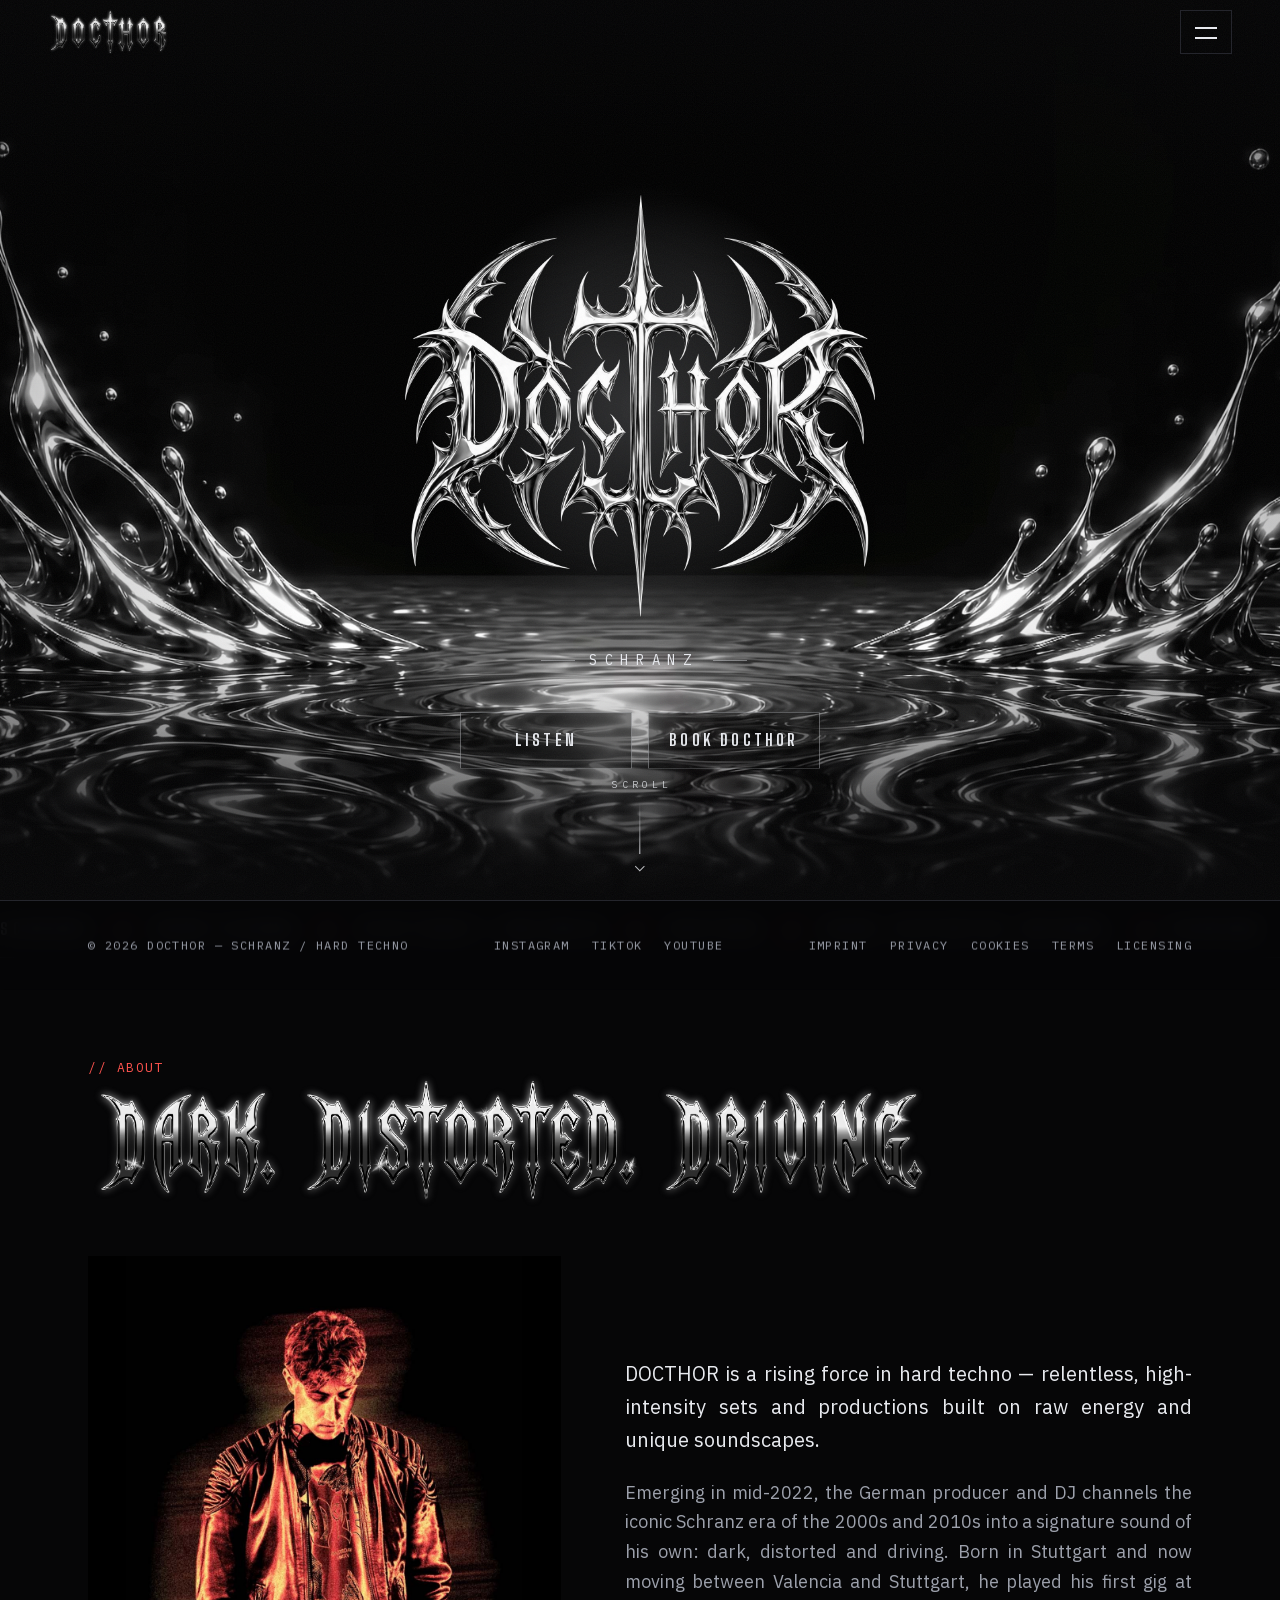
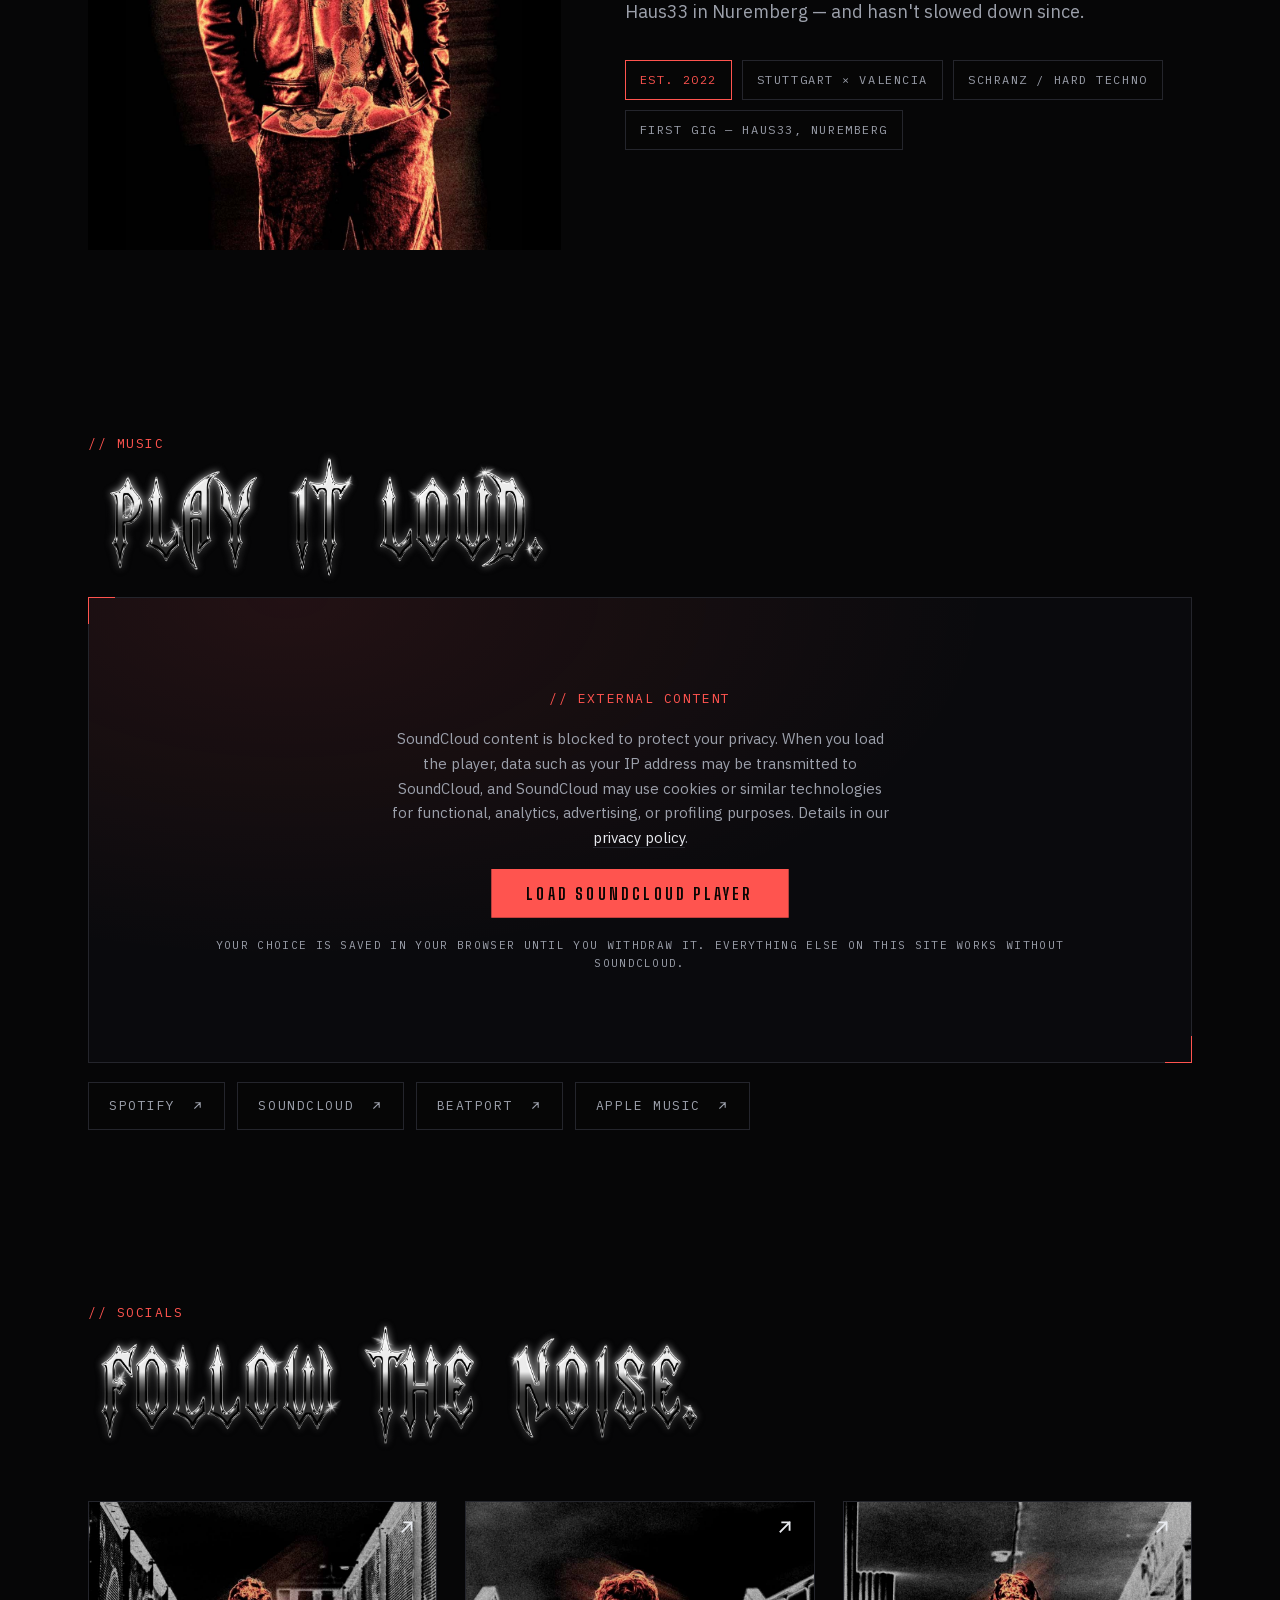
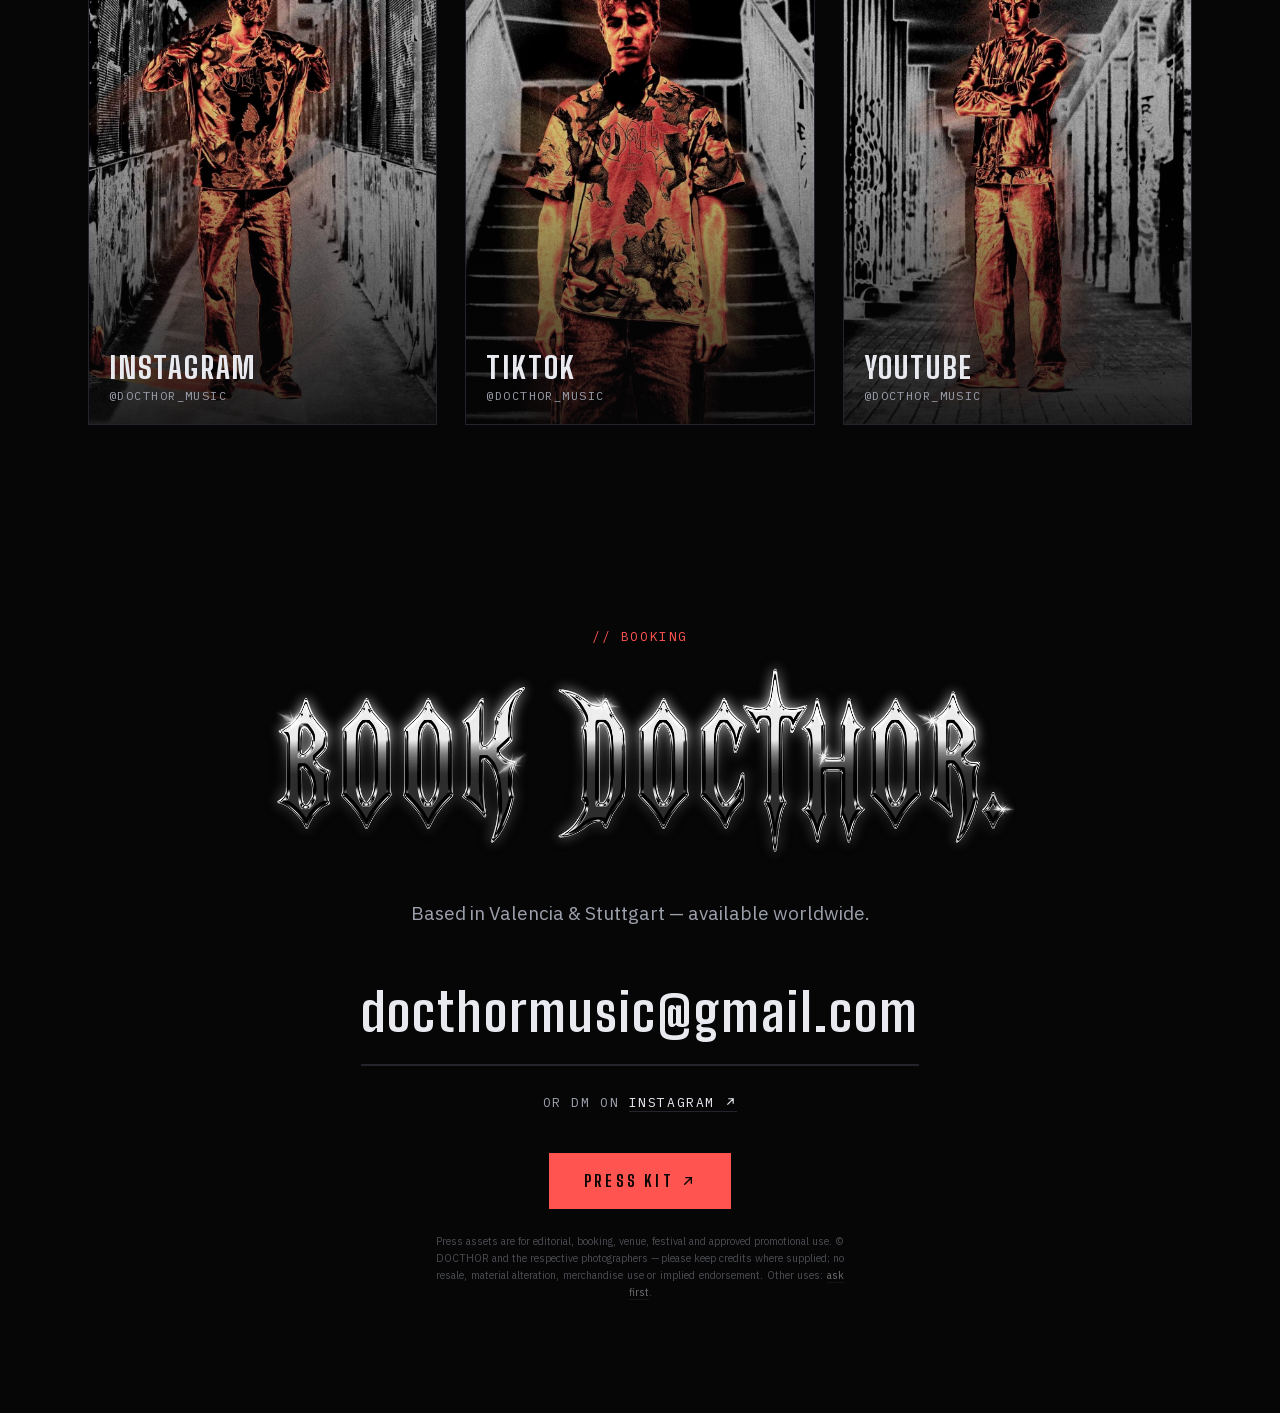
==== index.html @ f783d1ab "Mobile round 8: live eyebrow in the nav bar, desktop-style bar tint, wider section gaps - .nav-eyebr" ====
<!DOCTYPE html>
<html lang="en">
<head>
  <meta charset="UTF-8">
  <meta name="viewport" content="width=device-width, initial-scale=1, viewport-fit=cover">
  <title>DOCTHOR — Schranz DJ / Producer</title>
  <meta name="description" content="DOCTHOR — Schranz &amp; hard techno DJ and producer from Stuttgart, based in Valencia &amp; Stuttgart. Dark, distorted, driving sets. Bookings worldwide — listen and book.">
  <meta name="robots" content="index, follow, max-image-preview:large, max-snippet:-1, max-video-preview:-1">

  <!-- LAUNCH: replace every "docthor.music" with the real domain (see 02_Working/site-seo.md) -->
  <link rel="canonical" href="https://docthor.music/">

  <meta property="og:type" content="website">
  <meta property="og:site_name" content="DOCTHOR">
  <meta property="og:locale" content="en_US">
  <meta property="og:url" content="https://docthor.music/">
  <meta property="og:title" content="DOCTHOR — Schranz DJ / Producer">
  <meta property="og:description" content="Dark. Distorted. Driving. Schranz from Stuttgart × Valencia — listen and book DOCTHOR.">
  <meta property="og:image" content="https://docthor.music/assets/og.jpg">
  <meta property="og:image:width" content="1200">
  <meta property="og:image:height" content="630">
  <meta property="og:image:alt" content="DOCTHOR — chrome winged emblem on black">

  <meta name="twitter:card" content="summary_large_image">
  <meta name="twitter:title" content="DOCTHOR — Schranz DJ / Producer">
  <meta name="twitter:description" content="Dark. Distorted. Driving. Schranz from Stuttgart × Valencia — listen and book DOCTHOR.">
  <meta name="twitter:image" content="https://docthor.music/assets/og.jpg">

  <meta name="theme-color" content="#0e0809">
  <meta name="color-scheme" content="dark">
  <meta name="darkreader-lock">
  <meta name="application-name" content="DOCTHOR">
  <meta name="apple-mobile-web-app-title" content="DOCTHOR">
  <link rel="manifest" href="site.webmanifest">

  <link rel="icon" type="image/png" sizes="32x32" href="assets/favicon-32.png">
  <link rel="icon" type="image/png" sizes="192x192" href="assets/favicon-192.png">
  <link rel="apple-touch-icon" href="assets/apple-touch-icon.png">

  <!-- fonts are self-hosted (GDPR: no visitor data to Google) -->
  <link rel="preload" href="assets/fonts/big-shoulders-700-latin.woff2" as="font" type="font/woff2" crossorigin>
  <link rel="preload" href="assets/fonts/ibm-plex-sans-400-latin.woff2" as="font" type="font/woff2" crossorigin>
  <link rel="stylesheet" href="css/fonts.css?v=1">

  <link rel="stylesheet" href="css/style.css?v=48">

  <script defer src="js/vendor/gsap.min.js"></script>
  <script defer src="js/vendor/ScrollTrigger.min.js"></script>

  <script type="application/ld+json">
  {
    "@context": "https://schema.org",
    "@graph": [
      {
        "@type": "MusicGroup",
        "@id": "https://docthor.music/#artist",
        "name": "DOCTHOR",
        "alternateName": "DocThor",
        "url": "https://docthor.music/",
        "image": "https://docthor.music/assets/og.jpg",
        "logo": "https://docthor.music/assets/logo.png",
        "description": "DOCTHOR is a rising force in hard techno — relentless, high-intensity Schranz sets and productions. Born in Stuttgart, based between Valencia and Stuttgart, available worldwide.",
        "genre": ["Schranz", "Hard Techno"],
        "foundingDate": "2022",
        "foundingLocation": {
          "@type": "City",
          "name": "Stuttgart"
        },
        "location": [
          { "@type": "City", "name": "Valencia" },
          { "@type": "City", "name": "Stuttgart" }
        ],
        "email": "docthormusic@gmail.com",
        "sameAs": [
          "https://open.spotify.com/artist/6lIq4fXOHlJ0uiAZ7lWeXF",
          "https://www.beatport.com/artist/docthor/1145242",
          "https://music.apple.com/de/artist/docthor/1651164426",
          "https://soundcloud.com/docthor_music",
          "https://www.instagram.com/docthor_music/",
          "https://www.tiktok.com/@docthor_music",
          "https://www.youtube.com/@docthor_music"
        ]
      },
      {
        "@type": "WebSite",
        "@id": "https://docthor.music/#website",
        "url": "https://docthor.music/",
        "name": "DOCTHOR",
        "about": { "@id": "https://docthor.music/#artist" },
        "inLanguage": "en"
      }
    ]
  }
  </script>
</head>
<body id="top">
  <a class="skip-link" href="#about">Skip to content</a>

  <header class="nav" data-nav>
    <!-- phones: live section label — the observer that drives the menu
         highlight also feeds this (empty over the hero) -->
    <p class="nav-eyebrow mono" data-nav-eyebrow aria-hidden="true"></p>
    <a class="nav-brand" href="#top"><picture><source media="(max-width: 640px)" srcset="assets/logo-top-left-new.png"><img src="assets/logo-top-left.webp" alt="DOCTHOR" width="378" height="150"></picture></a>
    <button class="burger" type="button" aria-expanded="false" aria-controls="menu" aria-label="Open menu" data-burger>
      <span></span><span></span>
    </button>
  </header>

  <!-- ============ FULL-SCREEN MENU ============ -->
  <nav class="menu" id="menu" aria-label="Main" data-menu>
    <a class="menu-logo-link" href="#top" aria-label="Back to top" data-menu-close>
      <img class="menu-logo" src="assets/logo.png" alt="" width="1400" height="1256" aria-hidden="true">
    </a>
    <div class="menu-links">
      <a href="#about" data-menu-link><span class="menu-num mono">01</span>About</a>
      <a href="#music" data-menu-link><span class="menu-num mono">02</span>Music</a>
      <a href="#socials" data-menu-link><span class="menu-num mono">03</span>Socials</a>
      <a href="#booking" data-menu-link><span class="menu-num mono">04</span>Booking</a>
    </div>
    <div class="menu-meta">
      <div class="menu-socials mono">
        <a href="https://www.instagram.com/docthor_music/" target="_blank" rel="noopener">Instagram</a>
        <a href="https://www.tiktok.com/@docthor_music" target="_blank" rel="noopener">TikTok</a>
        <a href="https://www.youtube.com/@docthor_music" target="_blank" rel="noopener">YouTube</a>
      </div>
      <a class="menu-mail mono" href="mailto:docthormusic@gmail.com?subject=Booking%20request%20%E2%80%94%20DOCTHOR">docthormusic@gmail.com</a>
    </div>
  </nav>

  <!-- fixed flowing background for everything below the hero -->
  <div class="flow-bg" aria-hidden="true" data-flow>
    <video class="flow-video" poster="assets/swirl-static.jpg" muted loop playsinline autoplay preload="none" data-flow-video>
      <source data-src="assets/flow-loop.mp4" data-src-mobile="assets/flow-loop-mobile.mp4" type="video/mp4">
    </video>
    <div class="flow-dim"></div>
  </div>

  <main>
    <!-- ============ HERO ============ -->
    <section class="hero" aria-label="DOCTHOR">
      <video class="hero-video" poster="assets/hero-poster.jpg" muted loop playsinline autoplay preload="none" aria-hidden="true" data-hero-video>
        <!-- seamless loop (first frame == last frame); AV1 for modern browsers, H.264 fallback.
             data-src-mobile = lightweight 720p encodes served below 768px -->
        <source data-src="assets/hero-loop-av1.mp4" data-src-mobile="assets/hero-loop-av1-720.mp4" type='video/mp4; codecs="av01.0.08M.08"'>
        <source data-src="assets/hero-loop.mp4" data-src-mobile="assets/hero-loop-720.mp4" type="video/mp4">
      </video>
      <div class="hero-veil" aria-hidden="true"></div>

      <h1 class="sr-only">DOCTHOR — Schranz &amp; Hard Techno DJ and producer from Stuttgart, based in Valencia &amp; Stuttgart</h1>
      <div class="hero-core" data-hero-core>
        <div class="logo-stage" role="img"
             aria-label="DOCTHOR chrome emblem — move your cursor or finger over it to reveal a portrait of DocThor" data-logo-stage>
          <div class="hero-glow" aria-hidden="true"></div>
          <img class="reveal-portrait" src="assets/photos/reveal-portrait.png" alt="" width="1400" height="1256" loading="eager" aria-hidden="true">
          <img class="hero-logo" src="assets/logo.png" alt="DOCTHOR — chrome winged emblem" width="1400" height="1256" fetchpriority="high" data-hero-logo>
        </div>
        <p class="hero-tag mono" data-hero-tag>SCHRANZ</p>
        <div class="hero-cta" data-hero-cta>
          <a class="btn btn-ghost" href="#music">Listen</a>
          <a class="btn btn-ghost" href="#booking">Book DocThor</a>
        </div>
      </div>

      <a class="scroll-cue" href="#about" aria-label="Scroll to About">
        <span class="cue-text mono" aria-hidden="true">Scroll</span>
        <span class="cue-line" aria-hidden="true"></span>
        <span class="cue-chev" aria-hidden="true"></span>
      </a>
    </section>

    <!-- ============ TICKER ============ -->
    <div class="ticker" aria-hidden="true">
      <div class="ticker-track">
        <span>Schranz <em>//</em> Hard Techno <em>//</em> Stuttgart × Valencia <em>//</em> DocThor <em>//</em> Dark. Distorted. Driving. <em>//</em> </span><span>Schranz <em>//</em> Hard Techno <em>//</em> Stuttgart × Valencia <em>//</em> DocThor <em>//</em> Dark. Distorted. Driving. <em>//</em> </span>
      </div>
    </div>

    <!-- ============ ABOUT ============ -->
    <section class="section" id="about">
      <div class="container">
        <div class="sec-head" data-reveal>
          <p class="eyebrow mono">// About</p>
          <h2 class="heading-img"><img src="assets/headings/dark-distorted-driving.webp" alt="Dark. Distorted. Driving." width="2503" height="400" loading="lazy"></h2>
        </div>

        <div class="about-grid">
          <figure class="about-photo" data-reveal>
            <img src="assets/photos/about.jpg" alt="DOCTHOR in a leather jacket, glowing ember-red portrait on black" width="1000" height="1500" loading="lazy">
          </figure>

          <div class="about-body">
            <p data-reveal>DOCTHOR is a rising force in hard techno — relentless, high-intensity sets and productions built on raw energy and unique soundscapes.</p>
            <p data-reveal>Emerging in mid-2022, the German producer and DJ channels the iconic Schranz era of the 2000s and 2010s into a signature sound of his own: dark, distorted and driving. Born in Stuttgart and now moving between Valencia and Stuttgart, he played his first gig at Haus33 in Nuremberg — and hasn't slowed down since.</p>

            <ul class="facts mono" aria-label="Quick facts">
              <li data-reveal>EST. 2022</li>
              <li data-reveal>STUTTGART × VALENCIA</li>
              <li data-reveal>SCHRANZ / HARD TECHNO</li>
              <li data-reveal>FIRST GIG — HAUS33, NUREMBERG</li>
            </ul>
          </div>
        </div>
      </div>
    </section>

    <!-- ============ MUSIC ============ -->
    <section class="section section-panel" id="music">
      <div class="container">
        <div class="sec-head" data-reveal>
          <p class="eyebrow mono">// Music</p>
          <h2 class="heading-img"><img src="assets/headings/play-it-loud.webp" alt="Play it loud." width="1419" height="400" loading="lazy"></h2>
        </div>

        <!-- custom player — swap the SoundCloud source by editing data-sc-url
             (any track, playlist, or profile URL works) -->
        <div class="player awaiting-consent" data-player data-sc-url="https://soundcloud.com/docthor_music">

          <!-- two-click privacy gate: nothing contacts SoundCloud until the
               button below is pressed (see main.js, consent stored in
               localStorage under "docthor-soundcloud-consent") -->
          <div class="player-consent" data-player-consent role="region" aria-label="SoundCloud consent">
            <p class="player-consent-eyebrow mono">// External content</p>
            <p class="player-consent-text">SoundCloud content is blocked to protect your privacy. When you load the player, data such as your IP address may be transmitted to SoundCloud, and SoundCloud may use cookies or similar technologies for functional, analytics, advertising, or profiling purposes. Details in our <a href="/privacy/privacy-policy/">privacy policy</a>.</p>
            <button class="btn btn-solid" type="button" data-consent-load>Load SoundCloud player</button>
            <p class="player-consent-note mono">Your choice is saved in your browser until you withdraw it. Everything else on this site works without SoundCloud.</p>
          </div>

          <div class="player-stage" data-reveal>
            <figure class="player-cover">
              <img src="assets/og.jpg" alt="" width="500" height="500" loading="lazy" data-player-art>
            </figure>
            <p class="player-track" data-player-title>Loading tracks…</p>
            <div class="player-progress" data-player-progress role="slider" tabindex="0"
                 aria-label="Seek" aria-valuemin="0" aria-valuemax="100" aria-valuenow="0">
              <div class="player-progress-fill" data-player-fill></div>
            </div>
            <div class="player-times mono">
              <span data-player-time>0:00</span>
              <span data-player-dur>–:––</span>
            </div>
            <div class="player-controls">
              <button class="pbtn" type="button" aria-label="Previous track" data-player-prev>
                <svg viewBox="0 0 24 24" width="18" height="18" aria-hidden="true"><path fill="currentColor" d="M5 5h2v14H5zM19 5v14L8 12z"/></svg>
              </button>
              <button class="pbtn pbtn-play" type="button" aria-label="Play" data-player-play>
                <svg class="ic-play" viewBox="0 0 24 24" width="22" height="22" aria-hidden="true"><path fill="currentColor" d="M8 5v14l11-7z"/></svg>
                <svg class="ic-pause" viewBox="0 0 24 24" width="22" height="22" aria-hidden="true" hidden><path fill="currentColor" d="M7 5h4v14H7zm6 0h4v14h-4z"/></svg>
              </button>
              <button class="pbtn" type="button" aria-label="Next track" data-player-next>
                <svg viewBox="0 0 24 24" width="18" height="18" aria-hidden="true"><path fill="currentColor" d="M17 5h2v14h-2zM5 5v14l11-7z"/></svg>
              </button>
            </div>
          </div>

          <div class="player-listwrap" data-reveal>
            <p class="player-list-label mono">Tracks <span data-player-count></span></p>
            <ol class="player-list" data-player-list>
              <li class="player-list-note mono">LOADING SOUNDCLOUD…</li>
            </ol>
            <p class="player-attrib mono">
              <a href="https://soundcloud.com/docthor_music" target="_blank" rel="noopener">Powered by SoundCloud <span class="ic-arrow" aria-hidden="true"><svg viewBox="0 0 24 24" width="1em" height="1em" fill="none" stroke="currentColor" stroke-width="2" stroke-linecap="square" aria-hidden="true" focusable="false"><path d="M7 17 17 7M9 7h8v8"/></svg></span></a>
              <button class="player-withdraw mono" type="button" data-consent-withdraw hidden>Withdraw SoundCloud consent</button>
            </p>
          </div>

          <!-- official SoundCloud widget lives here; visually hidden, still active.
               In fallback mode (widget API unavailable) it becomes the visible player. -->
          <div class="player-widget" data-player-widget></div>
        </div>

        <!-- no data-reveal here: these reveal together with the player card (see main.js) -->
        <div class="platforms" aria-label="Music platforms">
          <a class="platform mono" href="https://open.spotify.com/artist/6lIq4fXOHlJ0uiAZ7lWeXF" target="_blank" rel="noopener">Spotify <span class="ic-arrow" aria-hidden="true"><svg viewBox="0 0 24 24" width="1em" height="1em" fill="none" stroke="currentColor" stroke-width="2" stroke-linecap="square" aria-hidden="true" focusable="false"><path d="M7 17 17 7M9 7h8v8"/></svg></span></a>
          <a class="platform mono" href="https://soundcloud.com/docthor_music" target="_blank" rel="noopener">SoundCloud <span class="ic-arrow" aria-hidden="true"><svg viewBox="0 0 24 24" width="1em" height="1em" fill="none" stroke="currentColor" stroke-width="2" stroke-linecap="square" aria-hidden="true" focusable="false"><path d="M7 17 17 7M9 7h8v8"/></svg></span></a>
          <a class="platform mono" href="https://www.beatport.com/artist/docthor/1145242" target="_blank" rel="noopener">Beatport <span class="ic-arrow" aria-hidden="true"><svg viewBox="0 0 24 24" width="1em" height="1em" fill="none" stroke="currentColor" stroke-width="2" stroke-linecap="square" aria-hidden="true" focusable="false"><path d="M7 17 17 7M9 7h8v8"/></svg></span></a>
          <a class="platform mono" href="https://music.apple.com/de/artist/docthor/1651164426" target="_blank" rel="noopener">Apple Music <span class="ic-arrow" aria-hidden="true"><svg viewBox="0 0 24 24" width="1em" height="1em" fill="none" stroke="currentColor" stroke-width="2" stroke-linecap="square" aria-hidden="true" focusable="false"><path d="M7 17 17 7M9 7h8v8"/></svg></span></a>
        </div>
      </div>
    </section>

    <!-- ============ SOCIALS ============ -->
    <section class="section" id="socials">
      <div class="container">
        <div class="sec-head" data-reveal>
          <p class="eyebrow mono">// Socials</p>
          <h2 class="heading-img"><img src="assets/headings/follow-the-noise.webp" alt="Follow the noise." width="1848" height="400" loading="lazy"></h2>
        </div>

        <div class="social-grid">
          <a class="social-tile" data-reveal href="https://www.instagram.com/docthor_music/" target="_blank" rel="noopener">
            <img src="assets/photos/social-instagram.jpg" alt="" width="800" height="1200" loading="lazy">
            <span class="tile-arrow" aria-hidden="true"><svg viewBox="0 0 24 24" width="1em" height="1em" fill="none" stroke="currentColor" stroke-width="2" stroke-linecap="square" aria-hidden="true" focusable="false"><path d="M7 17 17 7M9 7h8v8"/></svg></span>
            <span class="tile-label">
              <span class="tile-name">Instagram</span>
              <span class="tile-handle mono">@docthor_music</span>
            </span>
          </a>
          <a class="social-tile" data-reveal href="https://www.tiktok.com/@docthor_music" target="_blank" rel="noopener">
            <img src="assets/photos/social-tiktok.jpg" alt="" width="800" height="1200" loading="lazy">
            <span class="tile-arrow" aria-hidden="true"><svg viewBox="0 0 24 24" width="1em" height="1em" fill="none" stroke="currentColor" stroke-width="2" stroke-linecap="square" aria-hidden="true" focusable="false"><path d="M7 17 17 7M9 7h8v8"/></svg></span>
            <span class="tile-label">
              <span class="tile-name">TikTok</span>
              <span class="tile-handle mono">@docthor_music</span>
            </span>
          </a>
          <a class="social-tile" data-reveal href="https://www.youtube.com/@docthor_music" target="_blank" rel="noopener">
            <img src="assets/photos/social-youtube.jpg" alt="" width="800" height="1200" loading="lazy">
            <span class="tile-arrow" aria-hidden="true"><svg viewBox="0 0 24 24" width="1em" height="1em" fill="none" stroke="currentColor" stroke-width="2" stroke-linecap="square" aria-hidden="true" focusable="false"><path d="M7 17 17 7M9 7h8v8"/></svg></span>
            <span class="tile-label">
              <span class="tile-name">YouTube</span>
              <span class="tile-handle mono">@docthor_music</span>
            </span>
          </a>
        </div>
      </div>
    </section>

    <!-- ============ BOOKING ============ -->
    <section class="section section-panel booking" id="booking">
      <div class="container booking-inner">
        <div class="sec-head sec-head-center" data-reveal>
          <p class="eyebrow mono">// Booking</p>
          <h2 class="heading-img"><img src="assets/headings/book-docthor.webp" alt="Book DocThor." width="1493" height="400" loading="lazy"></h2>
        </div>

        <p class="booking-line" data-reveal>Based in Valencia &amp; Stuttgart — available worldwide.</p>

        <a class="booking-mail" data-reveal href="mailto:docthormusic@gmail.com?subject=Booking%20request%20%E2%80%94%20DOCTHOR">docthormusic@gmail.com</a>

        <p class="booking-alt mono" data-reveal>or DM on <a href="https://www.instagram.com/docthor_music/" target="_blank" rel="noopener">Instagram <span class="ic-arrow" aria-hidden="true"><svg viewBox="0 0 24 24" width="1em" height="1em" fill="none" stroke="currentColor" stroke-width="2" stroke-linecap="square" aria-hidden="true" focusable="false"><path d="M7 17 17 7M9 7h8v8"/></svg></span></a></p>

        <div class="booking-actions" data-reveal>
          <a class="btn btn-solid" href="https://www.dropbox.com/scl/fo/qh7ij615wg2wcvoagdcyj/APp4K4UT-BctVEbFCAzNirA?rlkey=jkjapndp9phdptrgoepv6czzy&amp;st=axvg5w2c&amp;dl=0" target="_blank" rel="noopener">Press Kit <span class="ic-arrow" aria-hidden="true"><svg viewBox="0 0 24 24" width="1em" height="1em" fill="none" stroke="currentColor" stroke-width="2" stroke-linecap="square" aria-hidden="true" focusable="false"><path d="M7 17 17 7M9 7h8v8"/></svg></span></a>
        </div>

        <p class="press-note">Press assets are for editorial, booking, venue, festival and approved promotional use. © DOCTHOR and the respective photographers — please keep credits where supplied; no resale, material alteration, merchandise use or implied endorsement. Other uses: <a href="mailto:docthormusic@gmail.com?subject=Licensing%20request%20%E2%80%94%20DOCTHOR">ask first</a>.</p>
      </div>
    </section>
  </main>

  <footer class="footer">
    <div class="container footer-inner">
      <!-- phones only (CSS): the footer is a full end screen there — the
           chrome emblem keeps it from feeling empty -->
      <img class="footer-logo" src="assets/logo.png" alt="" width="1400" height="1256" loading="lazy" aria-hidden="true">
      <p class="mono">© <span data-year>2026</span> DOCTHOR — Schranz / Hard Techno</p>
      <nav class="footer-links mono" aria-label="Footer">
        <a href="https://www.instagram.com/docthor_music/" target="_blank" rel="noopener">Instagram</a>
        <a href="https://www.tiktok.com/@docthor_music" target="_blank" rel="noopener">TikTok</a>
        <a href="https://www.youtube.com/@docthor_music" target="_blank" rel="noopener">YouTube</a>
      </nav>
      <nav class="footer-links footer-legal mono" aria-label="Legal">
        <a href="/legal/">Imprint</a>
        <a href="/privacy/privacy-policy/">Privacy</a>
        <a href="/privacy/use-of-cookies/">Cookies</a>
        <a href="/legal/terms/">Terms</a>
        <a href="mailto:docthormusic@gmail.com?subject=Licensing%20request%20%E2%80%94%20DOCTHOR">Licensing</a>
      </nav>
    </div>
  </footer>

  <button class="to-top mono" type="button" aria-label="Back to top" data-to-top hidden><svg viewBox="0 0 24 24" width="18" height="18" fill="none" stroke="currentColor" stroke-width="2" stroke-linecap="square" aria-hidden="true" focusable="false"><path d="M12 19V5M6 11l6-6 6 6"/></svg></button>

  <nav class="dots" aria-label="Section navigation" data-dots hidden>
    <a href="#about" aria-label="About" data-dot></a>
    <a href="#music" aria-label="Music" data-dot></a>
    <a href="#socials" aria-label="Socials" data-dot></a>
    <a href="#booking" aria-label="Booking" data-dot></a>
  </nav>

  <script src="js/main.js?v=24" defer></script>
</body>
</html>
---- css/fonts.css ----
/* self-hosted fonts (formerly Google Fonts CDN) — latin subset */
@font-face {
  font-family: 'Big Shoulders';
  font-style: normal;
  font-weight: 600;
  font-display: swap;
  src: url(../assets/fonts/big-shoulders-600-latin.woff2) format('woff2');
  unicode-range: U+0000-00FF, U+0131, U+0152-0153, U+02BB-02BC, U+02C6, U+02DA, U+02DC, U+0304, U+0308, U+0329, U+2000-206F, U+20AC, U+2122, U+2191, U+2193, U+2212, U+2215, U+FEFF, U+FFFD;
}
@font-face {
  font-family: 'Big Shoulders';
  font-style: normal;
  font-weight: 700;
  font-display: swap;
  src: url(../assets/fonts/big-shoulders-700-latin.woff2) format('woff2');
  unicode-range: U+0000-00FF, U+0131, U+0152-0153, U+02BB-02BC, U+02C6, U+02DA, U+02DC, U+0304, U+0308, U+0329, U+2000-206F, U+20AC, U+2122, U+2191, U+2193, U+2212, U+2215, U+FEFF, U+FFFD;
}
@font-face {
  font-family: 'IBM Plex Mono';
  font-style: normal;
  font-weight: 400;
  font-display: swap;
  src: url(../assets/fonts/ibm-plex-mono-400-latin.woff2) format('woff2');
  unicode-range: U+0000-00FF, U+0131, U+0152-0153, U+02BB-02BC, U+02C6, U+02DA, U+02DC, U+0304, U+0308, U+0329, U+2000-206F, U+20AC, U+2122, U+2191, U+2193, U+2212, U+2215, U+FEFF, U+FFFD;
}
@font-face {
  font-family: 'IBM Plex Mono';
  font-style: normal;
  font-weight: 500;
  font-display: swap;
  src: url(../assets/fonts/ibm-plex-mono-500-latin.woff2) format('woff2');
  unicode-range: U+0000-00FF, U+0131, U+0152-0153, U+02BB-02BC, U+02C6, U+02DA, U+02DC, U+0304, U+0308, U+0329, U+2000-206F, U+20AC, U+2122, U+2191, U+2193, U+2212, U+2215, U+FEFF, U+FFFD;
}
@font-face {
  font-family: 'IBM Plex Sans';
  font-style: normal;
  font-weight: 400;
  font-stretch: 100%;
  font-display: swap;
  src: url(../assets/fonts/ibm-plex-sans-400-latin.woff2) format('woff2');
  unicode-range: U+0000-00FF, U+0131, U+0152-0153, U+02BB-02BC, U+02C6, U+02DA, U+02DC, U+0304, U+0308, U+0329, U+2000-206F, U+20AC, U+2122, U+2191, U+2193, U+2212, U+2215, U+FEFF, U+FFFD;
}
@font-face {
  font-family: 'IBM Plex Sans';
  font-style: normal;
  font-weight: 500;
  font-stretch: 100%;
  font-display: swap;
  src: url(../assets/fonts/ibm-plex-sans-500-latin.woff2) format('woff2');
  unicode-range: U+0000-00FF, U+0131, U+0152-0153, U+02BB-02BC, U+02C6, U+02DA, U+02DC, U+0304, U+0308, U+0329, U+2000-206F, U+20AC, U+2122, U+2191, U+2193, U+2212, U+2215, U+FEFF, U+FFFD;
}
---- css/style.css ----
/* ================================================================
   DOCTHOR — monochrome chrome + molten orange  ·  v2
   ================================================================ */

:root {
  color-scheme: dark; /* native dark site — keeps dark-mode extensions from recoloring it */
  --black: #060607;
  --steel-950: #0b0b0e;
  --steel-900: #101014;
  --line: #24252c;
  --chrome: #e8eaef;
  --dim: #9ca0ab;
  --orange: #ff544f;      /* accent: coral red, matched to the artist photos */
  --orange-hot: #ff7d79;
  --gold: #ffe783;        /* sparing highlight: now-playing, live values */

  /* type system: Big Shoulders = industrial condensed display voice
     (angular terminals echo the chrome headings); IBM Plex Sans + Mono
     form one engineered family for body and HUD labels */
  --font-display: "Big Shoulders", "Arial Narrow", sans-serif;
  --font-body: "IBM Plex Sans", "Helvetica Neue", sans-serif;
  --font-mono: "IBM Plex Mono", "SFMono-Regular", monospace;

  --nav-h: 64px;
  --pad: clamp(20px, 5vw, 48px);

  /* z scale: flow-bg 0 · content 1 · grain 40 · nav 50 · menu 55 */
}

* { margin: 0; padding: 0; box-sizing: border-box; }

html {
  scroll-behavior: smooth;
  /* base canvas: what iOS paints behind the expanded browser toolbar and
     in overscroll — warm near-black so it blends with the swirl instead
     of reading as a black bar (pure #060607 did) */
  background: #0e0809;
}

body {
  background: var(--black);
  color: var(--chrome);
  font-family: var(--font-body);
  font-size: 17px;
  line-height: 1.65;
  -webkit-font-smoothing: antialiased;
  overflow-x: hidden;
}
body.menu-open { overflow: hidden; }

/* film grain over everything */
body::after {
  content: "";
  position: fixed;
  inset: 0;
  z-index: 40;
  pointer-events: none;
  opacity: .05;
  background-image: url("data:image/svg+xml,%3Csvg xmlns='http://www.w3.org/2000/svg' width='240' height='240'%3E%3Cfilter id='n'%3E%3CfeTurbulence type='fractalNoise' baseFrequency='0.9' numOctaves='2'/%3E%3C/filter%3E%3Crect width='240' height='240' filter='url(%23n)'/%3E%3C/svg%3E");
}

img { display: block; max-width: 100%; height: auto; }
a { color: inherit; text-decoration: none; }

.mono {
  font-family: var(--font-mono);
  font-size: 13px;
  letter-spacing: .12em;
  text-transform: uppercase;
}

/* inline SVG arrows (replaced glyphs that rendered as emoji on iOS) */
.ic-arrow svg { display: inline-block; vertical-align: -0.12em; }
.tile-arrow svg { display: block; }
.to-top svg { display: block; }

:focus-visible {
  outline: 2px solid var(--orange);
  outline-offset: 3px;
}

/* screen-reader / crawler text without visual footprint */
.sr-only {
  position: absolute;
  width: 1px;
  height: 1px;
  padding: 0;
  margin: -1px;
  overflow: hidden;
  clip-path: inset(50%);
  white-space: nowrap;
  border: 0;
}

.skip-link {
  position: fixed;
  top: -100px;
  left: 16px;
  z-index: 100;
  padding: 10px 16px;
  background: var(--orange);
  color: #000;
  font-family: var(--font-mono);
  font-size: 13px;
  transition: top .2s;
}
.skip-link:focus { top: 12px; }

/* ================= NAV ================= */

.nav {
  position: fixed;
  top: 0; left: 0; right: 0;
  z-index: 50;
  height: var(--nav-h);
  display: flex;
  align-items: center;
  justify-content: space-between;
  padding-inline: var(--pad);
  background: transparent;
  transition: background .3s, border-color .3s;
  border-bottom: 1px solid transparent;
}
.nav.scrolled {
  background: rgba(6, 6, 7, .82);
  backdrop-filter: blur(14px);
  -webkit-backdrop-filter: blur(14px);
  border-bottom-color: var(--line);
}
body.menu-open .nav {
  background: transparent;
  border-bottom-color: transparent;
  backdrop-filter: none;
  -webkit-backdrop-filter: none;
}
/* the open menu shows its own emblem — hide the duplicate wordmark */
.nav-brand { transition: opacity .3s ease; }
body.menu-open .nav-brand { opacity: 0; pointer-events: none; }

/* live section label in the bar — phones only (MOBILE POLISH shows it) */
.nav-eyebrow { display: none; }

.nav-brand { display: flex; align-items: center; }
.nav-brand img {
  height: 48px;
  width: auto;
  display: block;
  transition: filter .25s;
}
.nav-brand:hover img { filter: brightness(1.25); }
@media (max-width: 640px) {
  .nav-brand img { height: 40px; }
}

/* burger */
.burger {
  position: relative;
  width: 52px;
  height: 44px;
  background: none;
  border: 1px solid var(--line);
  cursor: pointer;
  transition: border-color .25s;
}
.burger:hover { border-color: var(--orange); }
.burger span {
  position: absolute;
  left: 14px;
  right: 14px;
  height: 2px;
  background: var(--chrome);
  transition: transform .35s cubic-bezier(.6, 0, .2, 1), top .35s cubic-bezier(.6, 0, .2, 1), background .25s;
}
.burger span:nth-child(1) { top: 16px; }
.burger span:nth-child(2) { top: 26px; }
.burger:hover span { background: var(--orange); }
body.menu-open .burger span:nth-child(1) { top: 21px; transform: rotate(45deg); }
body.menu-open .burger span:nth-child(2) { top: 21px; transform: rotate(-45deg); }

/* ================= FULL-SCREEN MENU ================= */

.menu {
  position: fixed;
  inset: 0;
  z-index: 45;
  display: flex;
  flex-direction: column;
  justify-content: center;
  align-items: center;
  gap: clamp(36px, 7vh, 64px);
  padding-top: var(--nav-h); /* keep the emblem clear of the close button row */
  background: rgba(4, 4, 5, .96);
  backdrop-filter: blur(18px);
  -webkit-backdrop-filter: blur(18px);
  opacity: 0;
  visibility: hidden;
  transition: opacity .4s ease, visibility 0s linear .4s;
}
body.menu-open .menu {
  opacity: 1;
  visibility: visible;
  transition: opacity .4s ease;
}

/* chrome emblem above the links — sized to the width of the link text */
.menu-logo-link { display: block; }
.menu-logo {
  width: min(60vw, 300px);
  max-height: 22svh; /* short screens: don't crowd the links out */
  object-fit: contain;
  opacity: 0;
  transform: translateY(20px);
  transition: opacity .5s ease .04s, transform .5s cubic-bezier(.2, .7, .2, 1) .04s;
}
body.menu-open .menu-logo { opacity: 1; transform: none; }
body.menu-open .menu-logo-link:hover .menu-logo { transform: scale(1.04); }

.menu-links {
  display: flex;
  flex-direction: column;
  align-items: center;
  gap: clamp(10px, 2.4vh, 22px);
}
.menu-links a {
  position: relative;
  display: flex;
  align-items: baseline;
  gap: 18px;
  font-family: var(--font-display);
  font-weight: 700;
  font-size: clamp(40px, 7.5vh, 68px);
  line-height: 1.05;
  text-transform: uppercase;
  letter-spacing: .06em;
  color: var(--chrome);
  opacity: 0;
  transform: translateY(28px);
  transition: color .25s, opacity .5s ease, transform .5s cubic-bezier(.2, .7, .2, 1);
}
body.menu-open .menu-links a { opacity: 1; transform: none; }
body.menu-open .menu-links a:nth-child(1) { transition-delay: .10s; }
body.menu-open .menu-links a:nth-child(2) { transition-delay: .17s; }
body.menu-open .menu-links a:nth-child(3) { transition-delay: .24s; }
body.menu-open .menu-links a:nth-child(4) { transition-delay: .31s; }
.menu-links a:hover { color: var(--orange); }
.menu-links a[aria-current="true"] { color: var(--orange); }

.menu-num {
  font-size: 13px;
  color: var(--dim);
}
.menu-links a:hover .menu-num { color: var(--orange-hot); }

.menu-meta {
  display: flex;
  flex-direction: column;
  align-items: center;
  gap: 16px;
  opacity: 0;
  transform: translateY(16px);
  transition: opacity .5s ease .4s, transform .5s ease .4s;
}
body.menu-open .menu-meta { opacity: 1; transform: none; }
.menu-socials { display: flex; gap: 26px; }
.menu-socials a, .menu-mail { color: var(--dim); transition: color .2s; }
.menu-socials a:hover, .menu-mail:hover { color: var(--orange); }

/* ================= FLOWING BACKGROUND ================= */

.flow-bg {
  position: fixed;
  inset: 0;
  z-index: 0;
  background: url("../assets/swirl-static.jpg") center / cover no-repeat var(--black);
}
/* size to the LARGE viewport: iOS resizes fixed elements only after the
   toolbar show/hide animation, which exposed a black bar behind the
   browser buttons — at 100lvh the background always covers that zone */
@supports (height: 100lvh) {
  .flow-bg { bottom: auto; height: 100lvh; }
}
.flow-video {
  position: absolute;
  inset: 0;
  width: 100%;
  height: 100%;
  object-fit: cover;
}
/* one consistent darken + blur across every section below the hero */
.flow-dim {
  position: absolute;
  inset: 0;
  background: rgba(6, 6, 7, .58);
  backdrop-filter: blur(9px);
  -webkit-backdrop-filter: blur(9px);
}

main { position: relative; z-index: 1; }
.footer { position: relative; z-index: 1; }

/* ================= HERO ================= */

.hero {
  position: relative;
  min-height: 100svh;
  display: flex;
  align-items: center;
  justify-content: center;
  overflow: hidden;
  background: var(--black);
}

.hero-video {
  position: absolute;
  inset: 0;
  width: 100%;
  height: 100%;
  object-fit: cover;
  z-index: 0;
}

/* vignette + melt into the flow background below */
.hero-veil {
  position: absolute;
  inset: 0;
  z-index: 1;
  background:
    linear-gradient(to bottom, rgba(6,6,7,.55), transparent 22%),
    linear-gradient(to top, var(--black) 0%, rgba(6,6,7,0) 26%),
    radial-gradient(ellipse at center, transparent 45%, rgba(6,6,7,.5) 100%);
}

.hero-core {
  position: relative;
  z-index: 2;
  display: flex;
  flex-direction: column;
  align-items: center;
  padding-inline: var(--pad);
  padding-top: var(--nav-h);
}

.logo-stage {
  position: relative;
  display: flex;
  align-items: center;
  justify-content: center;
  cursor: pointer;
}

.hero-glow {
  position: absolute;
  width: min(64vw, 620px);
  aspect-ratio: 1;
  background: radial-gradient(closest-side, rgba(238,241,248,.30), rgba(238,241,248,.10) 48%, transparent 72%);
  animation: breathe 6.5s ease-in-out infinite;
  pointer-events: none;
}
@keyframes breathe {
  0%, 100% { opacity: .78; transform: scale(1); }
  50%      { opacity: 1;   transform: scale(1.06); }
}

/* ---- flashlight reveal ----
   cursor position (--mx/--my, px within the stage) drives two inverse
   radial masks: the logo gets a soft-edged hole, the portrait is visible
   only inside that same circle. --mr is the flashlight radius. */
.logo-stage {
  --mx: -999px;
  --my: -999px;
  --mr: 130px;
}

.reveal-portrait {
  position: absolute;
  inset: 0;
  width: 100%;
  height: 100%;
  pointer-events: none;
  -webkit-mask-image: radial-gradient(circle var(--mr) at var(--mx) var(--my), #000 0 55%, transparent 100%);
  mask-image: radial-gradient(circle var(--mr) at var(--mx) var(--my), #000 0 55%, transparent 100%);
}

.hero-logo {
  width: min(66vw, 470px);
  height: auto;
  position: relative;
  filter: drop-shadow(0 8px 34px rgba(0,0,0,.65));
  -webkit-mask-image: radial-gradient(circle var(--mr) at var(--mx) var(--my), transparent 0 55%, #000 100%);
  mask-image: radial-gradient(circle var(--mr) at var(--mx) var(--my), transparent 0 55%, #000 100%);
}

.hero-tag {
  margin-top: clamp(20px, 3.5vh, 34px);
  display: flex;
  align-items: center;
  gap: 14px;
  color: var(--chrome);
  text-shadow: 0 1px 14px rgba(0, 0, 0, .85);
  letter-spacing: .55em;
  padding-left: .55em;
  font-size: 14px;
}
.hero-tag::before,
.hero-tag::after {
  content: "";
  width: 34px;
  height: 1px;
  background: rgba(232, 234, 239, .4);
}
.hero-cta {
  margin-top: clamp(26px, 4.5vh, 44px);
  display: flex;
  gap: 16px;
  flex-wrap: wrap;
  justify-content: center;
}
/* both CTAs share one width (longer label + a little margin) */
.hero-cta .btn {
  width: 172px;
  padding-inline: 12px;
  text-align: center;
}

.btn {
  display: inline-block; /* inline boxes don't clip — the sheen escaped on non-flex parents */
  position: relative;
  overflow: hidden;
  clip-path: inset(0); /* hard clip for the sheen — overflow alone is unreliable in Safari */
  font-family: var(--font-display);
  font-weight: 600;
  font-size: 16px;
  letter-spacing: .2em;
  text-transform: uppercase;
  padding: 14px 34px;
  border: 1px solid transparent;
  transition: background .2s, color .2s, border-color .2s, transform .2s;
}
.btn::after { /* sheen sweep */
  content: "";
  position: absolute;
  top: 0; bottom: 0;
  left: -80%;
  width: 60%;
  background: linear-gradient(100deg, transparent, rgba(255,255,255,.35), transparent);
  transform: skewX(-20deg);
  transition: left .5s ease;
}
.btn:hover::after { left: 120%; }
.btn:hover { transform: translateY(-2px); }
.btn-solid { background: var(--orange); color: #0a0503; }
.btn-solid:hover { background: var(--orange-hot); }
.btn-ghost {
  border-color: rgba(232,234,239,.35);
  color: var(--chrome);
  background: rgba(6, 6, 7, .42); /* translucent fill so it reads over the bright pool */
}
.btn-ghost:hover { border-color: var(--chrome); background: rgba(6, 6, 7, .6); }

.scroll-cue {
  position: absolute;
  bottom: 22px;
  left: 50%;
  transform: translateX(-50%);
  z-index: 2;
  display: flex;
  flex-direction: column;
  align-items: center;
  gap: 9px;
  padding: 8px 14px; /* generous hit area */
}
@media (max-width: 767px) {
  /* compact chevron-only cue, centered below the stacked buttons */
  .scroll-cue { left: 50%; transform: translateX(-50%); bottom: 12px; }
  .cue-text, .cue-line { display: none; }
  .cue-chev { width: 9px; height: 9px; }
}
.cue-text {
  font-size: 10px;
  letter-spacing: .42em;
  padding-left: .42em; /* optical centering against tracking */
  color: rgba(232, 234, 239, .78);
  text-shadow: 0 1px 10px rgba(0, 0, 0, .9);
  transition: color .25s;
}
.cue-line {
  width: 1px;
  height: 52px;
  background: linear-gradient(to bottom, transparent, rgba(232, 234, 239, .9));
  animation: drop 2.2s ease-in-out infinite;
  transform-origin: top;
  transition: background .25s;
}
.cue-chev {
  width: 7px;
  height: 7px;
  border-right: 1px solid rgba(232, 234, 239, .8);
  border-bottom: 1px solid rgba(232, 234, 239, .8);
  transform: rotate(45deg);
  animation: chev 2.2s ease-in-out infinite;
  transition: border-color .25s;
}
@keyframes chev {
  0%, 25%  { opacity: .25; transform: rotate(45deg) translate(0, 0); }
  55%      { opacity: 1;   transform: rotate(45deg) translate(3px, 3px); }
  100%     { opacity: .25; transform: rotate(45deg) translate(0, 0); }
}
.scroll-cue:hover .cue-text { color: var(--orange); }
.scroll-cue:hover .cue-chev { border-color: var(--orange); }
.scroll-cue:hover .cue-line { background: linear-gradient(to bottom, transparent, var(--orange)); }
@keyframes drop {
  0%   { transform: scaleY(0); opacity: 0; }
  35%  { transform: scaleY(1); opacity: 1; }
  100% { transform: scaleY(1) translateY(10px); opacity: 0; }
}

/* ================= TICKER ================= */

.ticker {
  position: relative;
  z-index: 1;
  overflow: hidden;
  border-block: 1px solid var(--line);
  background: rgba(6, 6, 7, .72);
  padding-block: 14px;
}
.ticker-track {
  display: flex;
  width: max-content;
  white-space: nowrap;
  animation: ticker 30s linear infinite;
}
.ticker-track span {
  font-family: var(--font-display);
  font-weight: 600;
  font-size: 17px;
  letter-spacing: .28em;
  text-transform: uppercase;
  color: var(--dim);
}
.ticker-track em {
  font-style: normal;
  color: var(--orange);
  margin-inline: 14px;
}
@keyframes ticker {
  from { transform: translateX(0); }
  to   { transform: translateX(-50%); }
}

/* ================= SECTIONS ================= */

.section {
  padding-block: clamp(84px, 12vw, 150px);
  scroll-margin-top: var(--nav-h);
  display: flex;
  align-items: center;
}

.container {
  max-width: 1200px;
  width: 100%;
  margin-inline: auto;
  padding-inline: var(--pad);
}

/* ---- desktop scroll snapping: 100% native CSS, no JS ----
   mandatory: the page never rests between sections (nearest one wins).
   snap-stop always: one gesture = one section, flings can't skip.
   The hero's own snap point keeps it freely reachable; scrolling down
   from it carries fully into About (the first hard stop).
   Sections taller than the viewport scroll freely inside their snap
   area (per spec), so nothing gets trapped on small screens. */
@media (min-width: 1024px) and (min-height: 640px) {
  html { scroll-snap-type: y mandatory; }
  .hero {
    scroll-snap-align: start;
    scroll-snap-stop: always;
  }
  .section {
    min-height: 100svh;
    padding-block: clamp(48px, 7vh, 90px);
    scroll-snap-align: start;
    scroll-snap-stop: always;
    scroll-margin-top: 0; /* snap flush to the viewport; anchors then match snap positions */
  }
}

.sec-head { margin-bottom: clamp(40px, 6vw, 72px); }
.sec-head-center { text-align: center; }
.sec-head-center .eyebrow { justify-content: center; }

.eyebrow {
  display: flex;
  align-items: center;
  gap: 10px;
  color: var(--orange);
  margin-bottom: 18px;
}

h2 {
  font-family: var(--font-display);
  font-weight: 700;
  font-size: clamp(44px, 7.5vw, 88px);
  line-height: .95;
  text-transform: uppercase;
  letter-spacing: .01em;
}

.chrome-text {
  background: linear-gradient(160deg, #f8f9fb 0%, #c7cad2 26%, #5d616c 46%, #eef0f4 54%, #8a8e99 72%, #f2f3f6 100%);
  background-size: 220% 220%;
  -webkit-background-clip: text;
  background-clip: text;
  color: transparent;
  animation: sheen 9s ease-in-out infinite alternate;
}
@keyframes sheen {
  from { background-position: 0% 0%; }
  to   { background-position: 100% 100%; }
}

/* rendered chrome heading images — drop-in replacement for the h2 text,
   sized to the responsive scale of the old font-size clamp, then scaled up
   via transform so the layout box (and everything around it) stays put */
.heading-img img {
  height: clamp(44px, 7.5vw, 88px);
  width: auto;
  max-width: 65%;           /* leaves room for the 1.53 scale-up on narrow screens */
  object-fit: contain;      /* if max-width bites, shrink — don't distort */
  object-position: left center;
  transform: scale(1.53);
  transform-origin: left center;
}
/* NOTE: .booking-inner is a flex column, so this h2 shrinks to fit its
   content — a % max-width here resolves against the heading itself and
   cancels the scale-up. No % guard; small screens step the scale down.
   The transform doesn't reserve layout space, so the h2 carries margins
   sized to the scaled image's overflow to keep neighbors clear. */
.sec-head-center .heading-img {
  --hh: clamp(44px, 7.5vw, 88px);        /* same value the img height uses */
  margin-top: calc(var(--hh) * 0.78);    /* full upward overflow + breathing room — collapses with (and wins over) the eyebrow's 18px margin */
  margin-bottom: calc(var(--hh) * 0.25); /* extra air before the booking line */
}
@media (max-width: 520px) {
  .sec-head-center .heading-img { margin-top: calc(var(--hh) * 0.62); } /* matches the 2.14 phone scale-up */
}
.sec-head-center .heading-img img {
  margin-inline: auto;
  object-position: center;
  max-width: none;
  transform: scale(2.38);   /* must out-scale the wide email line below it */
  transform-origin: center;
}
@media (max-width: 520px) {
  /* the heading must dominate the section on phones too; 2.14 bleeds
     ~8px past the container padding on each side (intentional — still
     12px inside the viewport at 375px) */
  .sec-head-center .heading-img img { transform: scale(2.14); }
}

/* ================= ABOUT ================= */

.about-grid {
  display: grid;
  grid-template-columns: minmax(0, 5fr) minmax(0, 6fr);
  gap: clamp(32px, 5vw, 72px);
  align-items: center;
}

.about-photo {
  overflow: hidden;
  background: #000;
  max-height: 66svh; /* slightly under the heading's scale so the photo doesn't compete with it */
}
.about-photo img {
  width: 100%;
  height: 100%;
  max-height: 66svh;
  object-fit: contain;
  transition: transform .6s ease;
}
.about-photo:hover img { transform: scale(1.03); }

.about-body p + p { margin-top: 1.2em; }
.about-body { color: var(--dim); font-size: 18px; }
.about-body p { text-align: justify; }
.about-body p:first-child { color: var(--chrome); font-size: 20px; }

.facts {
  list-style: none;
  display: flex;
  flex-wrap: wrap;
  gap: 10px;
  margin-top: 34px;
}
.facts li {
  border: 1px solid var(--line);
  color: var(--dim);
  padding: 9px 14px;
  font-size: 12px;
  background: rgba(6, 6, 7, .5);
  transition: border-color .25s, color .25s;
}
.facts li:hover { border-color: var(--dim); color: var(--chrome); }
.facts li:first-child {
  border-color: var(--orange);
  color: var(--orange);
}

@media (max-width: 860px) {
  .about-grid { grid-template-columns: 1fr; gap: 22px; }
  /* stacked mode: crop the 2:3 portrait to a wide 3:2 window so the
     whole section reads in one screen */
  .about-photo {
    max-width: none;
    max-height: none;
    aspect-ratio: 3 / 2;
  }
  .about-photo img {
    max-height: none;
    object-fit: cover;
    object-position: 50% 22%; /* keep the face in frame */
  }
}

/* ================= MUSIC ================= */

/* ---- custom SoundCloud player card ---- */

/* pull the player closer to the heading (half the default section-head gap) */
#music .sec-head { margin-bottom: clamp(20px, 3vw, 36px); }
/* slightly tighter vertical padding so heading + player + platforms fit 100svh */
@media (min-width: 1024px) and (min-height: 640px) {
  #music.section {
    padding-block: clamp(40px, 5.5vh, 76px);
    padding-top: calc(clamp(40px, 5.5vh, 76px) + clamp(24px, 4vh, 40px));
  }
  /* About snaps flush to the top — give its eyebrow extra breathing room */
  #about.section { padding-top: calc(clamp(48px, 7vh, 90px) + clamp(24px, 4vh, 40px)); }
}

.player {
  position: relative;
  display: grid;
  grid-template-columns: minmax(0, 5fr) minmax(0, 7fr);
  gap: clamp(24px, 3.5vw, 48px);
  padding: clamp(20px, 3vw, 34px);
  border: 1px solid var(--line);
  background:
    radial-gradient(ellipse at 18% 0%, rgba(255, 84, 79, .10), transparent 55%),
    rgba(12, 12, 15, .82);
}
/* HUD corner brackets, same language as the old embed frames */
.player::before,
.player::after {
  content: "";
  position: absolute;
  width: 26px;
  height: 26px;
  pointer-events: none;
}
.player::before {
  top: -1px; left: -1px;
  border-top: 1px solid var(--orange);
  border-left: 1px solid var(--orange);
}
.player::after {
  bottom: -1px; right: -1px;
  border-bottom: 1px solid var(--orange);
  border-right: 1px solid var(--orange);
}

/* left pane: cover + transport — everything hangs on the cover's width,
   centered as one column */
.player-stage {
  --coverw: min(100%, 34svh); /* sized so the full card lands ~6% shorter and the section fits one screen */
  display: flex;
  flex-direction: column;
  align-items: center;
  min-width: 0;
}
.player-cover {
  width: var(--coverw);
  aspect-ratio: 1;
  overflow: hidden;
  border: 1px solid var(--line);
  background: var(--steel-900);
}
.player-cover img {
  width: 100%;
  height: 100%;
  object-fit: cover;
  transition: opacity .35s ease;
}
.player-track {
  width: var(--coverw);
  margin-top: 18px;
  font-family: var(--font-display);
  font-weight: 600;
  font-size: clamp(18px, 2vw, 24px);
  letter-spacing: .04em;
  text-transform: uppercase;
  color: var(--chrome);
  line-height: 1.2;
  overflow: hidden;
  text-overflow: ellipsis;
  white-space: nowrap;
}
.player-progress {
  position: relative;
  width: var(--coverw); /* timeline matches the cover, centered with it */
  margin-top: 14px;
  height: 5px;
  background: var(--line);
  cursor: pointer;
  transition: transform .2s;
  touch-action: none; /* dragging the bar seeks — it must not scroll the page */
}
/* invisible padded hit zone: the 5px bar is a ~29px touch target */
.player-progress::before {
  content: "";
  position: absolute;
  inset: -12px 0;
}
.player-progress:hover,
.player-progress:focus-visible { transform: scaleY(1.5); }
.player-progress-fill {
  width: 0%;
  height: 100%;
  background: linear-gradient(90deg, var(--orange), var(--orange-hot));
}
.player-times {
  width: var(--coverw);
  margin-top: 8px;
  display: flex;
  justify-content: space-between;
  color: var(--dim);
  font-size: 11px;
}
.player-controls {
  margin-top: 16px;
  display: flex;
  align-items: center;
  justify-content: center; /* transport centered under the cover */
  gap: 12px;
}
.pbtn {
  width: 46px;
  height: 46px;
  display: flex;
  align-items: center;
  justify-content: center;
  background: rgba(6, 6, 7, .5);
  border: 1px solid var(--line);
  border-radius: 50%;
  color: var(--chrome);
  cursor: pointer;
  transition: border-color .2s, color .2s, background .2s, transform .2s;
}
.pbtn svg { display: block; } /* kill inline-baseline offset so icons sit dead-center */
.pbtn svg[hidden] { display: none; } /* display:block above must not resurrect the hidden play/pause twin */
.pbtn:hover { border-color: var(--orange); color: var(--orange); transform: translateY(-1px); }
.pbtn-play {
  width: 56px;
  height: 56px;
  background: var(--orange);
  border-color: var(--orange);
  color: #0a0503;
}
.pbtn-play:hover { background: var(--orange-hot); border-color: var(--orange-hot); color: #0a0503; }

/* right pane: scrollable track list */
.player-listwrap {
  display: flex;
  flex-direction: column;
  min-width: 0;
  min-height: 0;
}
.player-list-label { color: var(--chrome); margin-bottom: 10px; }
.player-list-label span { color: var(--dim); }
.player-list {
  list-style: none;
  overflow-y: auto;
  min-height: 0;
  max-height: clamp(282px, 45svh, 451px); /* -6%, in step with the cover */
  border-top: 1px solid var(--line);
  scrollbar-width: thin;
  scrollbar-color: var(--line) transparent;
}
.player-list::-webkit-scrollbar { width: 6px; }
.player-list::-webkit-scrollbar-thumb { background: var(--line); }
.player-list::-webkit-scrollbar-thumb:hover { background: var(--orange); }
.player-list-note { color: var(--dim); padding: 18px 4px; }

.player-row {
  width: 100%;
  display: flex;
  align-items: baseline;
  gap: 14px;
  padding: 13px 10px;
  background: none;
  border: 0;
  border-bottom: 1px solid var(--line);
  color: var(--dim);
  font-family: var(--font-body);
  font-size: 15px;
  text-align: left;
  cursor: pointer;
  transition: background .2s, color .2s;
}
.player-row .row-num {
  font-family: var(--font-mono);
  font-size: 11px;
  letter-spacing: .08em;
  flex: 0 0 26px;
}
.player-row .row-title {
  flex: 1 1 auto;
  min-width: 0;
  overflow: hidden;
  text-overflow: ellipsis;
  white-space: nowrap;
  color: var(--chrome);
}
.player-row .row-dur {
  font-family: var(--font-mono);
  font-size: 11px;
  letter-spacing: .08em;
}
.player-row:hover { background: rgba(255, 84, 79, .07); }
.player-row:hover .row-num { color: var(--orange); }
.player-row.is-active { background: rgba(255, 84, 79, .10); }
.player-row.is-active .row-num,
.player-row.is-active .row-title { color: var(--orange); }

/* gold mini-equalizer on the playing row */
.row-eq {
  flex: 0 0 14px;
  display: none;
  align-items: flex-end;
  gap: 2px;
  height: 12px;
  align-self: center;
}
.player-row.is-active .row-eq { display: flex; }
.row-eq span {
  width: 3px;
  height: 100%;
  background: var(--gold);
  animation: eq 1s ease-in-out infinite;
  transform-origin: bottom;
}
.row-eq span:nth-child(2) { animation-delay: .25s; }
.row-eq span:nth-child(3) { animation-delay: .5s; }
@keyframes eq {
  0%, 100% { transform: scaleY(.25); }
  50%      { transform: scaleY(1); }
}
.player-row.is-active.is-paused .row-eq span { animation-play-state: paused; }

.player-attrib { margin-top: 12px; font-size: 11px; }
.player-attrib a { color: var(--dim); transition: color .2s; }
.player-attrib a:hover { color: var(--orange); }

/* ---- SoundCloud consent gate (two-click solution) ---- */
.player.awaiting-consent .player-stage,
.player.awaiting-consent .player-listwrap { display: none; }
.player-consent {
  grid-column: 1 / -1;
  display: flex;
  flex-direction: column;
  align-items: center;
  text-align: center;
  gap: 18px;
  padding: clamp(28px, 5vw, 56px) clamp(16px, 4vw, 48px);
}
.player-consent-eyebrow { color: var(--orange); }
.player-consent-text {
  max-width: 56ch;
  color: var(--dim);
  font-size: 15px;
}
.player-consent-text a { color: var(--chrome); border-bottom: 1px solid var(--line); transition: color .2s, border-color .2s; }
.player-consent-text a:hover { color: var(--orange); border-color: var(--orange); }
.player-consent-note { color: var(--dim); font-size: 11px; }
.player-consent[hidden] { display: none; }

.player-withdraw {
  margin-left: 14px;
  background: none;
  border: 0;
  border-bottom: 1px solid var(--line);
  padding: 0 0 1px;
  color: var(--dim);
  font-size: 11px;
  letter-spacing: .12em;
  text-transform: uppercase;
  cursor: pointer;
  transition: color .2s, border-color .2s;
}
.player-withdraw:hover { color: var(--orange); border-color: var(--orange); }
.player-withdraw[hidden] { display: none; }

/* the real SoundCloud widget: present + active, visually parked off-canvas */
.player-widget {
  position: absolute;
  width: 1px;
  height: 1px;
  overflow: hidden;
  clip-path: inset(50%);
}
.player-widget iframe { width: 100%; height: 100%; border: 0; }

/* fallback: widget API unavailable — show SoundCloud's own player instead */
.player.player-fallback .player-stage,
.player.player-fallback .player-listwrap { display: none; }
.player.player-fallback .player-widget {
  position: static;
  width: 100%;
  height: 400px;
  clip-path: none;
}

@media (max-width: 860px) {
  .player { grid-template-columns: 1fr; }
  .player-stage { --coverw: min(100%, 300px); }
  .player-list { max-height: 40svh; }
}
/* phones: compact header-row player — small cover on the left, title and
   transport beside it, timeline spanning underneath — so the track list
   gets the vertical space instead */
@media (max-width: 640px) {
  #music.section { padding-block: 80px 48px; } /* top: heading just under the bar line (see MOBILE POLISH) */
  #music .sec-head { margin-bottom: 16px; }
  .player { padding: 14px; gap: 12px; }
  .player-stage {
    display: grid;
    grid-template-columns: 104px minmax(0, 1fr);
    grid-template-rows: auto 1fr auto auto;
    grid-template-areas:
      "cover title"
      "cover controls"
      "progress progress"
      "times times";
    column-gap: 14px;
    align-items: start;
  }
  .player-cover { grid-area: cover; width: 100%; }
  .player-track {
    grid-area: title;
    width: auto;
    margin-top: 2px;
    font-size: 15px;
    line-height: 1.25;
    /* two lines instead of one truncated line */
    white-space: normal;
    display: -webkit-box;
    -webkit-line-clamp: 2;
    -webkit-box-orient: vertical;
  }
  .player-controls {
    grid-area: controls;
    align-self: end;
    justify-content: flex-start;
    margin-top: 8px;
    gap: 10px;
  }
  .pbtn { width: 40px; height: 40px; }
  .pbtn-play { width: 46px; height: 46px; }
  .player-progress { grid-area: progress; width: auto; margin-top: 12px; }
  .player-times { grid-area: times; width: auto; margin-top: 6px; }
  .player-list { max-height: 30svh; }
  .player-row { padding: 9px 8px; font-size: 14px; }
  /* attribution + consent withdrawal: small print, tidy rows */
  .player-attrib {
    margin-top: 8px;
    display: flex;
    flex-wrap: wrap;
    gap: 5px 14px;
    align-items: baseline;
    font-size: 9px;
  }
  .player-attrib a { font-size: 9px; }
  .player-attrib .player-withdraw { margin-left: 0; font-size: 9px; }
}

.platforms {
  /* mirrors the VISUAL heading -> player gap (the scaled heading image
     overflows its layout box, so the on-screen distance is ~24px) */
  margin-top: clamp(14px, 1.5vw, 24px);
  display: flex;
  flex-wrap: wrap;
  gap: 12px;
}
.platform {
  border: 1px solid var(--line);
  color: var(--dim);
  padding: 12px 20px;
  background: rgba(6, 6, 7, .5);
  transition: color .2s, border-color .2s, background .2s;
}
.platform:hover {
  color: #0a0503;
  background: var(--orange);
  border-color: var(--orange);
}
.platform span { margin-left: 6px; }

/* ================= SOCIALS ================= */

.social-grid {
  display: grid;
  grid-template-columns: repeat(3, 1fr);
  gap: clamp(16px, 2.5vw, 28px);
}
@media (max-width: 860px) {
  .social-grid { grid-template-columns: 1fr; gap: 12px; }
}

.social-tile {
  position: relative;
  overflow: hidden;
  border: 1px solid var(--line);
  aspect-ratio: 2 / 3; /* matches the new 1000×1500 photos — no crop */
  background: #000;
  max-height: 62svh;
}
.social-tile img {
  width: 100%;
  height: 100%;
  object-fit: cover;
  transition: transform .6s ease, opacity .4s ease;
  opacity: .92;
}
.social-tile::after {
  content: "";
  position: absolute;
  inset: 0;
  background: linear-gradient(to top, rgba(6,6,7,.85) 0%, rgba(6,6,7,.2) 45%, transparent 70%);
}
.social-tile:hover img { transform: scale(1.05); opacity: 1; }

.tile-arrow {
  position: absolute;
  top: 14px;
  right: 18px;
  z-index: 2;
  font-size: 22px;
  color: var(--chrome);
  transition: transform .25s, color .25s;
}
.social-tile:hover .tile-arrow {
  transform: translate(3px, -3px);
  color: var(--orange);
}

.tile-label {
  position: absolute;
  left: 20px;
  bottom: 18px;
  z-index: 2;
  display: flex;
  flex-direction: column;
  gap: 4px;
}
.tile-name {
  font-family: var(--font-display);
  font-weight: 700;
  font-size: 30px;
  text-transform: uppercase;
  letter-spacing: .06em;
  line-height: 1;
}
.tile-handle { color: var(--dim); font-size: 12px; }

/* stacked mode: portrait tiles become wide banners — all three fit one
   screen with the heading (must come AFTER the base .social-tile rules,
   same specificity) */
@media (max-width: 860px) {
  .social-tile {
    aspect-ratio: auto;
    height: 23svh;
    min-height: 132px;
    max-height: none;
  }
  .social-tile img { object-position: 50% 12%; } /* heads live in the top third of the portraits */
  .tile-name { font-size: 22px; }
  .tile-label { left: 16px; bottom: 14px; }
  .tile-arrow { top: 10px; right: 14px; font-size: 18px; }
}

/* ================= BOOKING ================= */

.booking-inner {
  display: flex;
  flex-direction: column;
  align-items: center;
  text-align: center;
}

.booking-line { color: var(--dim); font-size: 19px; max-width: 46ch; }

.booking-mail {
  margin-top: clamp(26px, 4vw, 40px);
  font-family: var(--font-display);
  font-weight: 600;
  font-size: clamp(24px, 4.6vw, 52px);
  letter-spacing: .04em;
  color: var(--chrome);
  border-bottom: 2px solid var(--line);
  padding-bottom: 8px;
  transition: color .2s, border-color .2s, letter-spacing .3s;
  word-break: break-all;
}
.booking-mail:hover {
  color: var(--orange);
  border-color: var(--orange);
  letter-spacing: .07em;
}

.booking-actions {
  margin-top: clamp(28px, 4vw, 40px);
}

.press-note {
  margin-top: 16px;
  max-width: 68ch;
  color: var(--dim);
  font-size: 10.5px;
  line-height: 1.6;
  text-align: justify;
  text-align-last: center;
  opacity: .45;
  transition: opacity .3s ease;
}
/* fine print sharpens when the press-kit button (or the note) is hovered */
.booking-actions:hover + .press-note,
.press-note:hover { opacity: 1; }
.press-note a { color: var(--chrome); border-bottom: 1px solid var(--line); transition: color .2s, border-color .2s; }
.press-note a:hover { color: var(--orange); border-color: var(--orange); }

.booking-alt { margin-top: 26px; color: var(--dim); }
.booking-alt a {
  color: var(--chrome);
  border-bottom: 1px solid var(--line);
  transition: color .2s, border-color .2s;
}
.booking-alt a:hover { color: var(--orange); border-color: var(--orange); }

/* ================= FOOTER ================= */

.footer {
  padding-block: 34px;
  background: rgba(6, 6, 7, .8);
}
/* emblem only exists on the phone end screen (MOBILE POLISH shows it) */
.footer-logo { display: none; }

/* desktop with a mouse: footer hides below the viewport and slides up
   when the cursor approaches the bottom edge (or a footer link is focused) */
@media (hover: hover) and (pointer: fine) and (min-width: 1024px) {
  .footer {
    position: fixed;
    left: 0;
    right: 0;
    bottom: 0;
    z-index: 44;
    transform: translateY(102%);
    transition: transform .5s cubic-bezier(.2, .7, .2, 1);
    background: rgba(6, 6, 7, .9);
    backdrop-filter: blur(10px);
    -webkit-backdrop-filter: blur(10px);
  }
  .footer.visible,
  .footer:focus-within {
    transform: translateY(0);
  }
}
.footer-inner {
  display: flex;
  flex-wrap: wrap;
  gap: 18px;
  align-items: center;
  justify-content: space-between;
}
.footer .mono { color: var(--dim); font-size: 12px; }
.footer-links { display: flex; flex-wrap: wrap; gap: 22px; }
.footer-links a { transition: color .2s; }
.footer-links a:hover { color: var(--orange); }

/* ================= BACK TO TOP ================= */

.to-top {
  position: fixed;
  right: clamp(16px, 2.5vw, 28px);
  /* viewport-fit=cover: stay clear of the home indicator */
  bottom: max(clamp(16px, 3vh, 26px), env(safe-area-inset-bottom, 16px));
  z-index: 46;
  width: 48px;
  height: 48px;
  display: flex;
  align-items: center;
  justify-content: center;
  font-size: 18px;
  color: var(--chrome);
  background: rgba(6, 6, 7, .55);
  border: 1px solid var(--line);
  cursor: pointer;
  opacity: 0;
  pointer-events: none;
  transform: translateY(8px);
  transition: opacity .35s ease, transform .45s cubic-bezier(.2, .7, .2, 1),
              border-color .25s, color .25s, background .25s;
}
.to-top.show {
  opacity: 1;
  pointer-events: auto;
  transform: translateY(0);
}
.to-top:hover {
  border-color: var(--orange);
  color: var(--orange);
  background: rgba(6, 6, 7, .8);
}
/* footer sliding up on booking: step aside instead of being covered */
body.footer-open .to-top.show {
  transform: translateY(calc(-1 * var(--footer-h, 100px)));
}
.to-top[hidden] { display: none; }
/* never float over the open menu */
body.menu-open .to-top {
  opacity: 0;
  pointer-events: none;
}

/* ================= SECTION DOTS ================= */

/* right-edge snap indicator — shares the to-top button's reveal condition
   and horizontal center (to-top is 48px wide, dots are 10px: offset +19px) */
.dots {
  position: fixed;
  right: calc(clamp(16px, 2.5vw, 28px) + 19px);
  top: 50%;
  z-index: 46;
  display: flex;
  flex-direction: column;
  gap: 14px;
  opacity: 0;
  pointer-events: none;
  transform: translateY(-50%) translateX(10px);
  transition: opacity .35s ease, transform .45s cubic-bezier(.2, .7, .2, 1);
}
.dots.show {
  opacity: 1;
  pointer-events: auto;
  transform: translateY(-50%);
}
.dots a {
  width: 10px;
  height: 10px;
  border-radius: 50%;
  border: 1px solid var(--dim);
  background: transparent;
  transition: background .3s, border-color .3s,
              transform .45s cubic-bezier(.34, 1.56, .64, 1); /* springy pop on section change */
}
.dots a:hover { border-color: var(--orange); transform: scale(1.3); }
.dots a.is-active {
  background: var(--orange);
  border-color: var(--orange);
  transform: scale(1.4);
}
.dots[hidden] { display: none; }
/* dots belong to the snapping world — hide where snap is off */
@media (max-width: 1023px), (max-height: 639px) {
  .dots { display: none; }
}

/* ================= LEGAL PAGES ================= */

/* sub-pages (imprint, privacy, cookies, terms): static layout, same skin */
.legal-body { background: var(--steel-950); }
.legal-body .nav {
  background: rgba(6, 6, 7, .82);
  backdrop-filter: blur(14px);
  -webkit-backdrop-filter: blur(14px);
  border-bottom-color: var(--line);
}
.legal-wrap {
  max-width: 760px;
  margin-inline: auto;
  padding: calc(var(--nav-h) + 48px) var(--pad) 72px;
}
.legal-wrap h1 {
  font-family: var(--font-display);
  font-weight: 700;
  font-size: clamp(34px, 5vw, 54px);
  text-transform: uppercase;
  letter-spacing: .02em;
  line-height: 1;
  margin: 10px 0 28px;
}
.legal-wrap h2 {
  font-size: clamp(20px, 2.6vw, 26px);
  margin: 36px 0 12px;
  letter-spacing: .03em;
}
.legal-wrap p, .legal-wrap li { color: var(--dim); font-size: 15.5px; }
.legal-wrap p { margin-bottom: 14px; text-align: justify; }
.legal-wrap ul { margin: 0 0 14px 20px; }
.legal-wrap li { margin-bottom: 6px; }
.legal-wrap strong { color: var(--chrome); font-weight: 500; }
.legal-wrap a { color: var(--chrome); border-bottom: 1px solid var(--line); transition: color .2s, border-color .2s; }
.legal-wrap a:hover { color: var(--orange); border-color: var(--orange); }
.legal-wrap address { font-style: normal; color: var(--chrome); line-height: 1.8; margin-bottom: 14px; }
.legal-updated { font-size: 12px !important; margin-top: 40px; }
/* footer behaves statically on sub-pages (no JS there) */
.legal-body .footer { position: static !important; transform: none !important; }
.footer-legal a { color: var(--dim); }

/* ================= MOBILE POLISH ================= */

/* mobile/tablet scroll snapping — same section-by-section model as
   desktop: mandatory (never rests between sections), snap-stop always
   (one swipe = one section, no skipping). Sections taller than the
   viewport still scroll freely inside their snap area (spec behavior). */
@media (max-width: 1023px) {
  /* instant anchor jumps: CSS smooth scrolling fights the snap engine
     on iOS (double-jumps past sections, menu links landing on the hero) */
  html { scroll-behavior: auto; scroll-snap-type: y mandatory; }
  .hero {
    scroll-snap-align: start;
    scroll-snap-stop: always;
  }
  .section {
    min-height: 100svh;
    scroll-snap-align: start;
    scroll-snap-stop: always;
    scroll-margin-top: 0;
  }
}

/* phones: type as big as necessary, as small as possible — and tighter
   vertical rhythm so each section approaches a single screen */
@media (max-width: 640px) {
  body { font-size: 15.5px; line-height: 1.6; }
  /* top padding puts headings just under the bar's hairline; the generous
     bottom keeps neighboring sections well apart while free-scrolling
     inside a section that's taller than one screen */
  .section { padding-block: 80px 88px; }
  .sec-head { margin-bottom: 20px; }
  .eyebrow { margin-bottom: 10px; }

  /* Booking: the footer below is its own full snap screen — the "step
     aside" shift (--footer-h) would launch the button a whole viewport up.
     It has nothing to dodge here; keep it parked bottom-right. */
  body.footer-open .to-top.show { transform: translateY(0); }

  /* the bar behaves like desktop again: transparent over the hero, tinted
     with a hairline once scrolled (base .nav / .nav.scrolled rules apply).
     Phone arrangement: live eyebrow left, chrome wordmark dead-center,
     burger right. */
  .nav-brand {
    display: flex;
    position: absolute;
    left: 50%;
    top: 50%;
    transform: translate(-50%, -50%);
  }
  .nav-brand img {
    height: 40px;
    filter: drop-shadow(0 2px 10px rgba(0, 0, 0, .85));
  }
  .nav-eyebrow {
    display: block;
    color: var(--orange);
    pointer-events: none;
    transition: opacity .3s ease;
  }
  body.menu-open .nav-eyebrow { opacity: 0; }

  /* the bar carries the eyebrow now — the in-section ones would duplicate
     it (and used to scroll away with the content) */
  #about .eyebrow, #music .eyebrow, #socials .eyebrow, #booking .eyebrow { display: none; }
  /* .section centers its content vertically (flex) — these three pin to
     the top: heading visual top lands ~4px under the bar's hairline
     (80px padding − ~12px upward overflow of the chrome images) */
  #about.section, #music.section, #socials.section { align-items: flex-start; }

  .about-body { font-size: 15px; }
  .about-body p:first-child { font-size: 16.5px; }
  .facts { margin-top: 12px; gap: 8px; }
  .facts li { padding: 7px 10px; font-size: 10px; }
  /* trim the photo window from the bottom so the whole section fits one screen */
  .about-grid { gap: 14px; }
  .about-photo { aspect-ratio: auto; height: 18svh; }
  .about-photo img { object-position: 50% 16%; }

  /* hero CTAs: equal widths (they share the row evenly); sized against
     the viewport — the hero core shrink-wraps to the logo, which is
     narrower than the buttons need */
  .hero-cta { width: min(88vw, 400px); }
  .hero-cta .btn {
    flex: 1 1 0;
    padding: 13px 14px;
    font-size: 15px;
    text-align: center;
  }

  /* booking owns a full screen; subheading clearly narrower than the heading */
  #booking.section { min-height: 100svh; }
  .booking-line { font-size: 12px; }
  .booking-mail { font-size: clamp(22px, 6.4vw, 32px); }
  .booking-alt { margin-top: 18px; font-size: 11px; }

  .ticker-track span { font-size: 14px; }
  .menu-mail { font-size: 12px; }

  /* equal-width platform links: one compact row of four, arrow under label */
  .platforms {
    margin-top: 12px;
    display: grid;
    grid-template-columns: repeat(4, 1fr);
    gap: 6px;
  }
  .platform {
    display: flex;
    flex-direction: column;
    align-items: center;
    justify-content: center;
    gap: 3px;
    padding: 8px 2px;
    font-size: 9.5px;
    letter-spacing: .06em;
    text-align: center;
  }
  .platform .ic-arrow { margin-left: 0; }
  .platform .ic-arrow svg { width: 12px; height: 12px; display: block; }

  /* press-kit fine print: smaller and quieter on phones */
  .press-note { font-size: 9.5px; opacity: .22; }

  /* the footer is its own snapped end screen — it never peeks into Booking */
  .footer {
    min-height: 100svh;
    display: flex;
    align-items: center;
    scroll-snap-align: start;
    scroll-snap-stop: always;
  }
  .footer-inner {
    flex-direction: column;
    justify-content: center;
    text-align: center;
    gap: 24px;
  }
  /* the end screen gets the chrome emblem so it doesn't feel empty */
  .footer-logo {
    display: block;
    width: min(52vw, 220px);
    height: auto;
    margin-inline: auto;
    margin-bottom: 10px;
  }
  /* ordered, centered link rows: wrapped lines center instead of ragging
     left; the legal row is width-capped so it breaks into two balanced
     lines rather than four-plus-orphan */
  .footer-links {
    justify-content: center;
    gap: 12px 22px;
  }
  .footer-legal {
    max-width: 260px; /* breaks 3 + 2 instead of 4 + orphan */
    margin-inline: auto;
  }
}

/* touch devices: the flashlight reveal follows the finger — dragging on
   the emblem drives the mask instead of scrolling (page still scrolls
   from anywhere else in the hero) */
@media (pointer: coarse) {
  .logo-stage { touch-action: none; }
}

/* ================= REDUCED MOTION ================= */

@media (prefers-reduced-motion: reduce) {
  html { scroll-behavior: auto; }
  .hero-glow, .scroll-cue span, .chrome-text,
  .ticker-track { animation: none; }
  .hero-video, .flow-video { display: none; }
  .hero { background: url("../assets/hero-poster.jpg") center / cover no-repeat; }
  .btn::after { display: none; }
}
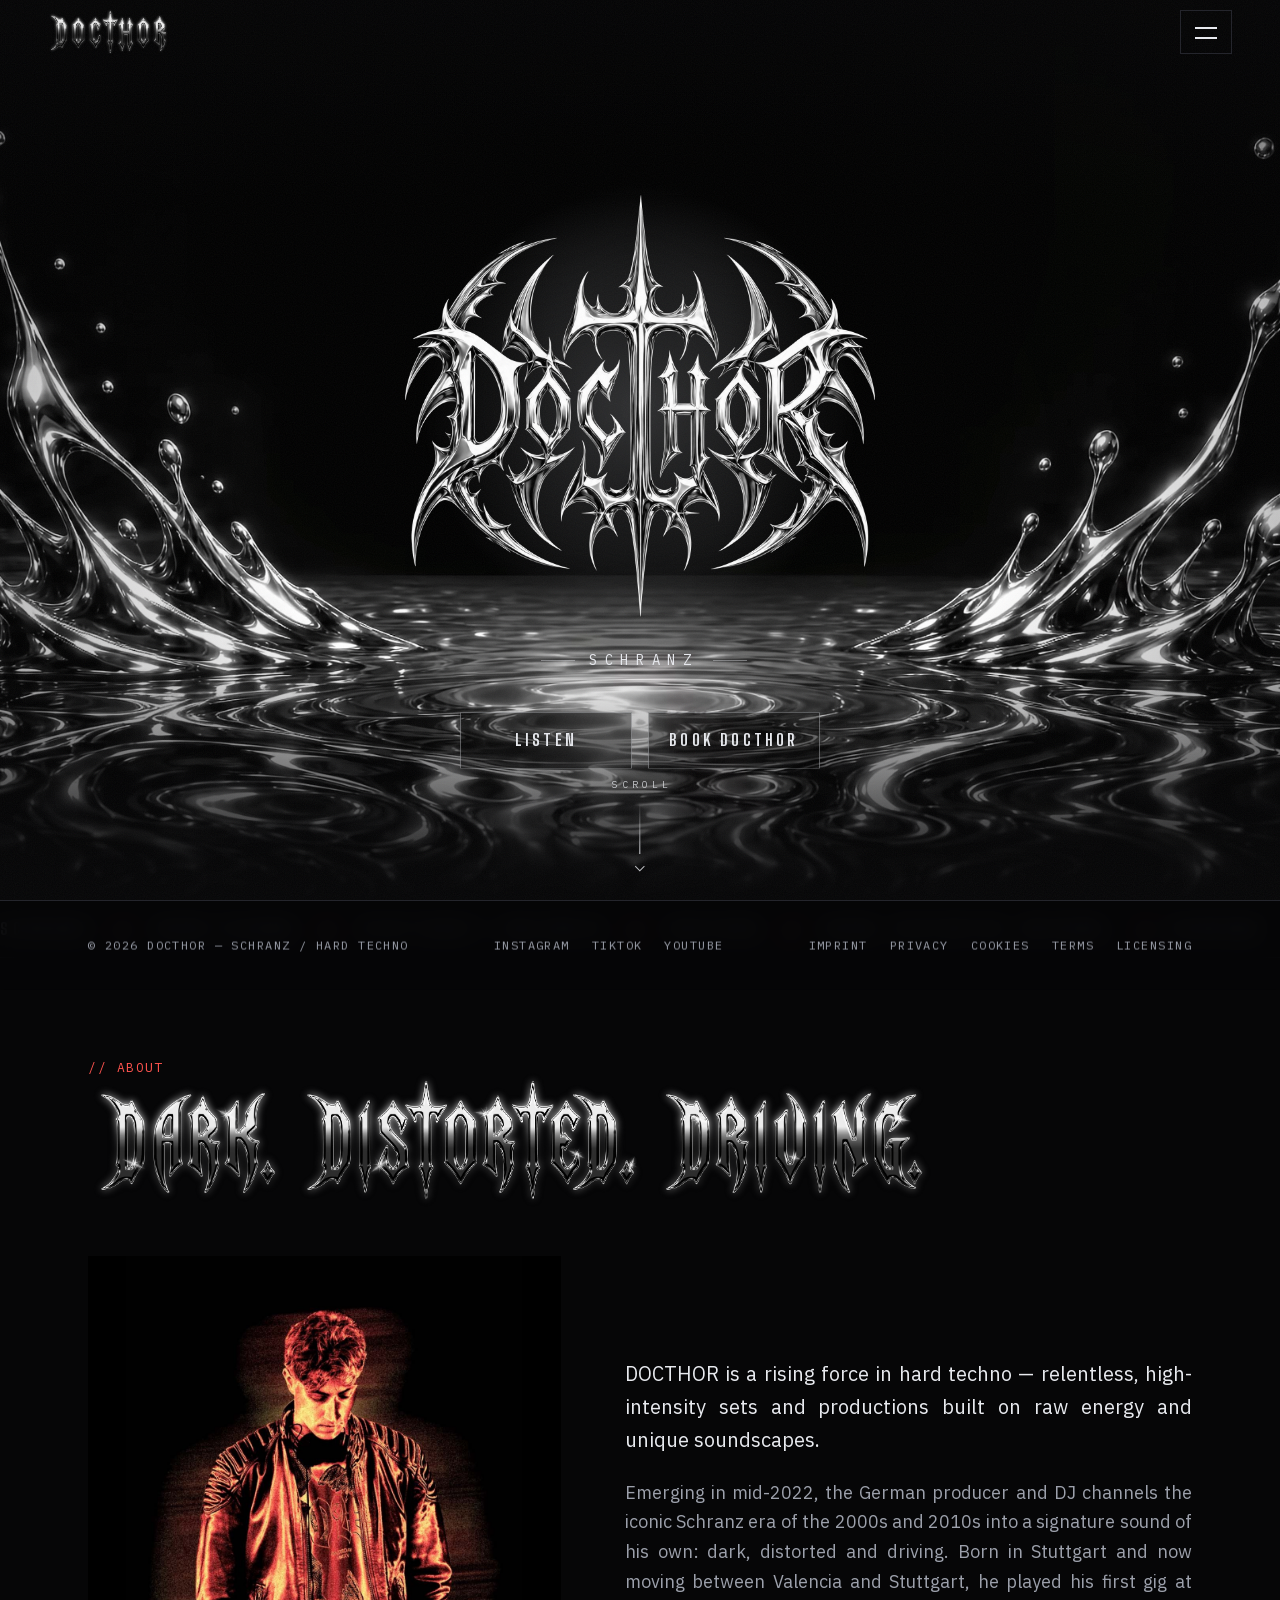
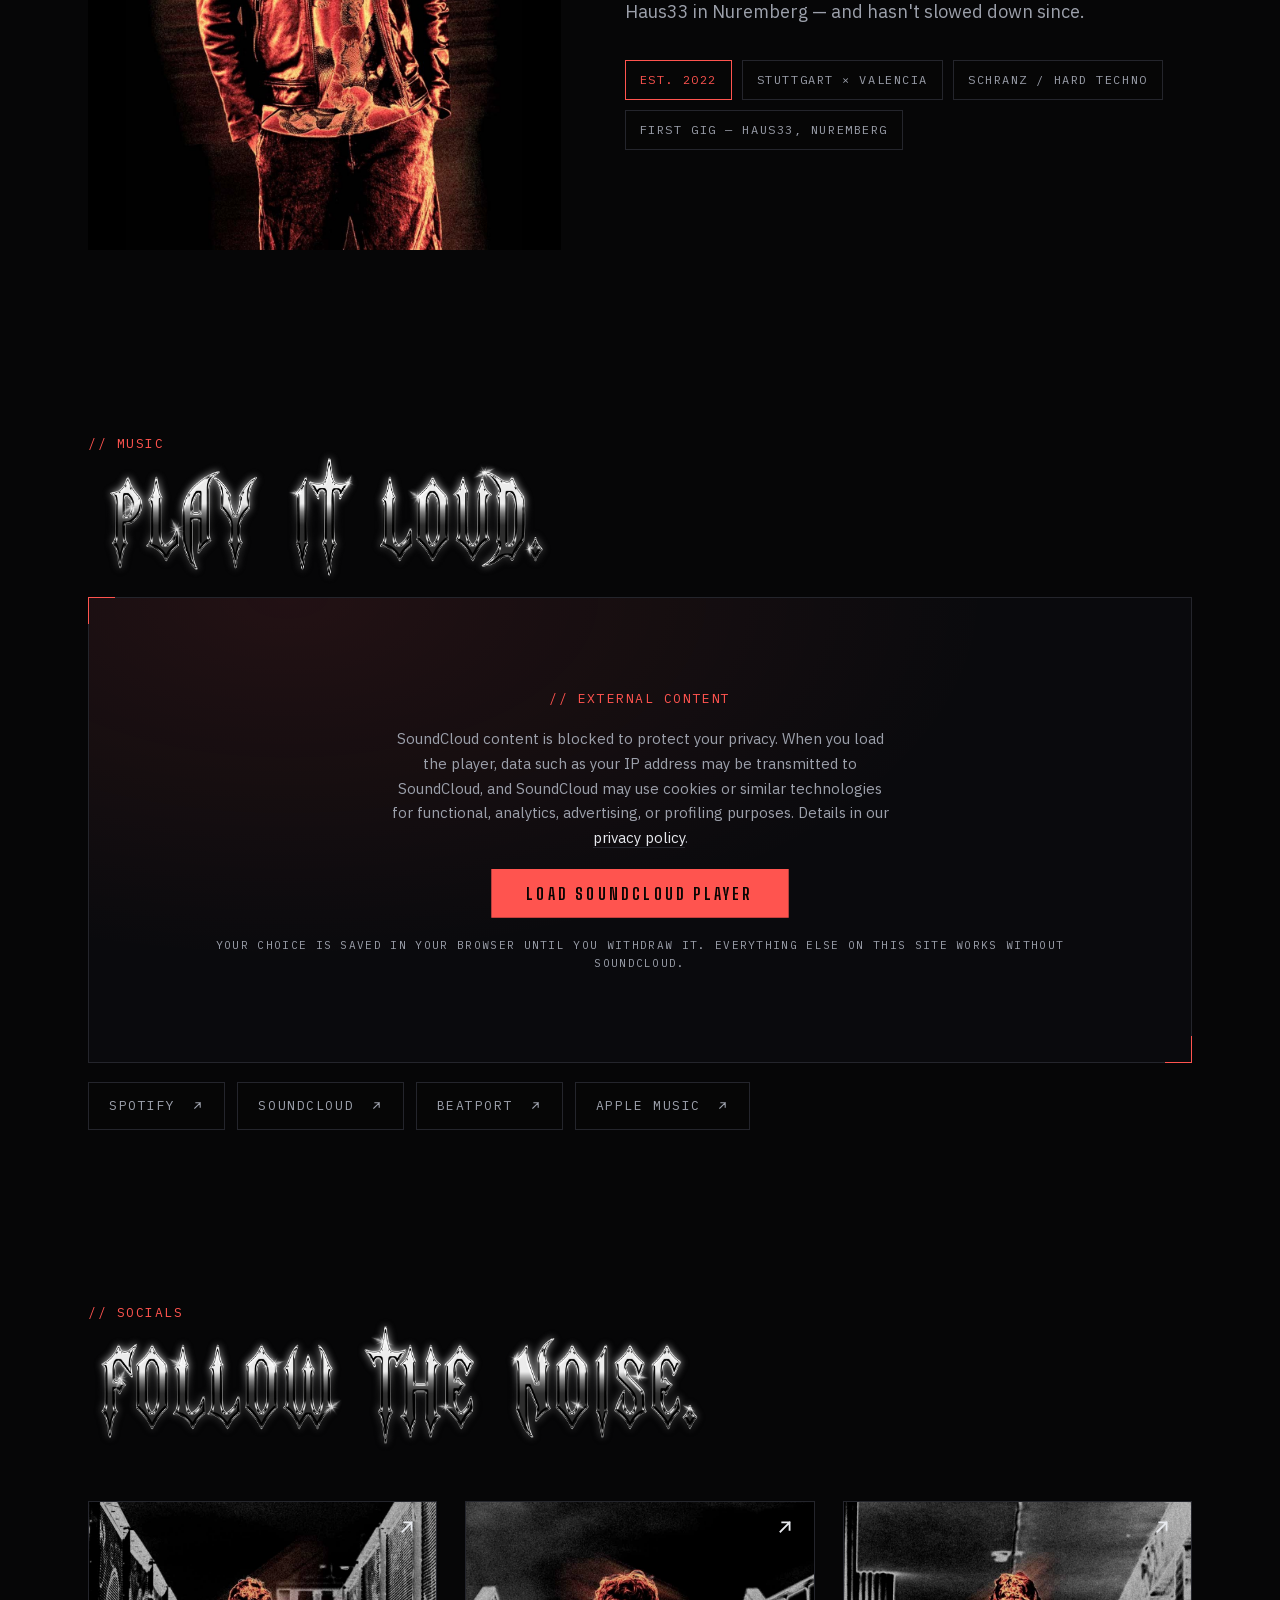
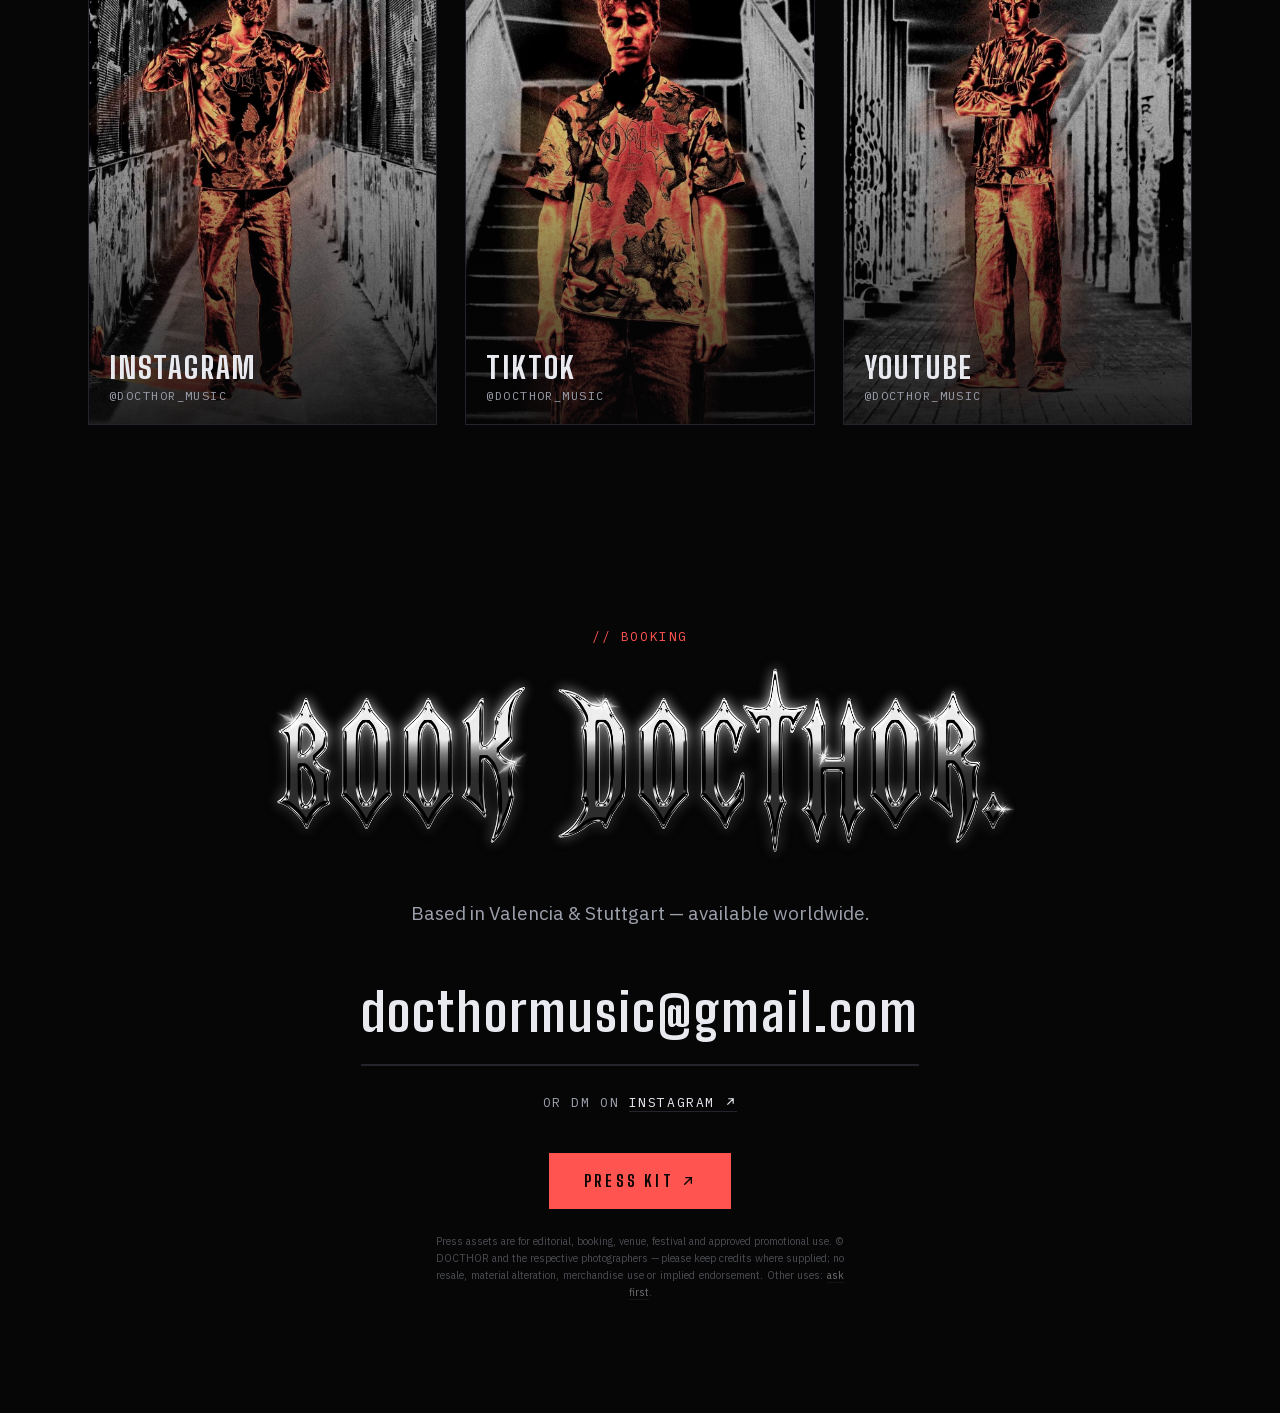
==== commit b370f8fc: "Mobile round 9: booking clears the footer (lvh), transport flush right, artist line - #booking min-h" ====
--- a/index.html
+++ b/index.html
@@ -42,7 +42,7 @@
   <link rel="preload" href="assets/fonts/ibm-plex-sans-400-latin.woff2" as="font" type="font/woff2" crossorigin>
   <link rel="stylesheet" href="css/fonts.css?v=1">
 
-  <link rel="stylesheet" href="css/style.css?v=48">
+  <link rel="stylesheet" href="css/style.css?v=49">
 
   <script defer src="js/vendor/gsap.min.js"></script>
   <script defer src="js/vendor/ScrollTrigger.min.js"></script>
@@ -230,6 +230,7 @@
               <img src="assets/og.jpg" alt="" width="500" height="500" loading="lazy" data-player-art>
             </figure>
             <p class="player-track" data-player-title>Loading tracks…</p>
+            <p class="player-artist mono" data-player-artist></p>
             <div class="player-progress" data-player-progress role="slider" tabindex="0"
                  aria-label="Seek" aria-valuemin="0" aria-valuemax="100" aria-valuenow="0">
               <div class="player-progress-fill" data-player-fill></div>
@@ -368,6 +369,6 @@
     <a href="#booking" aria-label="Booking" data-dot></a>
   </nav>
 
-  <script src="js/main.js?v=24" defer></script>
+  <script src="js/main.js?v=25" defer></script>
 </body>
 </html>
--- a/css/style.css
+++ b/css/style.css
@@ -807,6 +807,15 @@
   text-overflow: ellipsis;
   white-space: nowrap;
 }
+.player-artist {
+  width: var(--coverw);
+  margin-top: 6px;
+  color: var(--dim);
+  font-size: 11px;
+  overflow: hidden;
+  text-overflow: ellipsis;
+  white-space: nowrap;
+}
 .player-progress {
   position: relative;
   width: var(--coverw); /* timeline matches the cover, centered with it */
@@ -1037,9 +1046,10 @@
   .player-stage {
     display: grid;
     grid-template-columns: 104px minmax(0, 1fr);
-    grid-template-rows: auto 1fr auto auto;
+    grid-template-rows: auto auto 1fr auto auto;
     grid-template-areas:
       "cover title"
+      "cover artist"
       "cover controls"
       "progress progress"
       "times times";
@@ -1059,10 +1069,16 @@
     -webkit-line-clamp: 2;
     -webkit-box-orient: vertical;
   }
+  .player-artist {
+    grid-area: artist;
+    width: auto;
+    margin-top: 4px;
+    font-size: 10px;
+  }
   .player-controls {
     grid-area: controls;
     align-self: end;
-    justify-content: flex-start;
+    justify-content: flex-end; /* flush with the timeline's right edge */
     margin-top: 8px;
     gap: 10px;
   }
@@ -1508,8 +1524,13 @@
     text-align: center;
   }
 
-  /* booking owns a full screen; subheading clearly narrower than the heading */
+  /* booking owns a full screen; subheading clearly narrower than the heading.
+     lvh, not svh: sized to the viewport WITH the browser toolbar hidden,
+     so the footer can't peek in at the bottom while the bars are away */
   #booking.section { min-height: 100svh; }
+  @supports (height: 100lvh) {
+    #booking.section { min-height: 100lvh; }
+  }
   .booking-line { font-size: 12px; }
   .booking-mail { font-size: clamp(22px, 6.4vw, 32px); }
   .booking-alt { margin-top: 18px; font-size: 11px; }
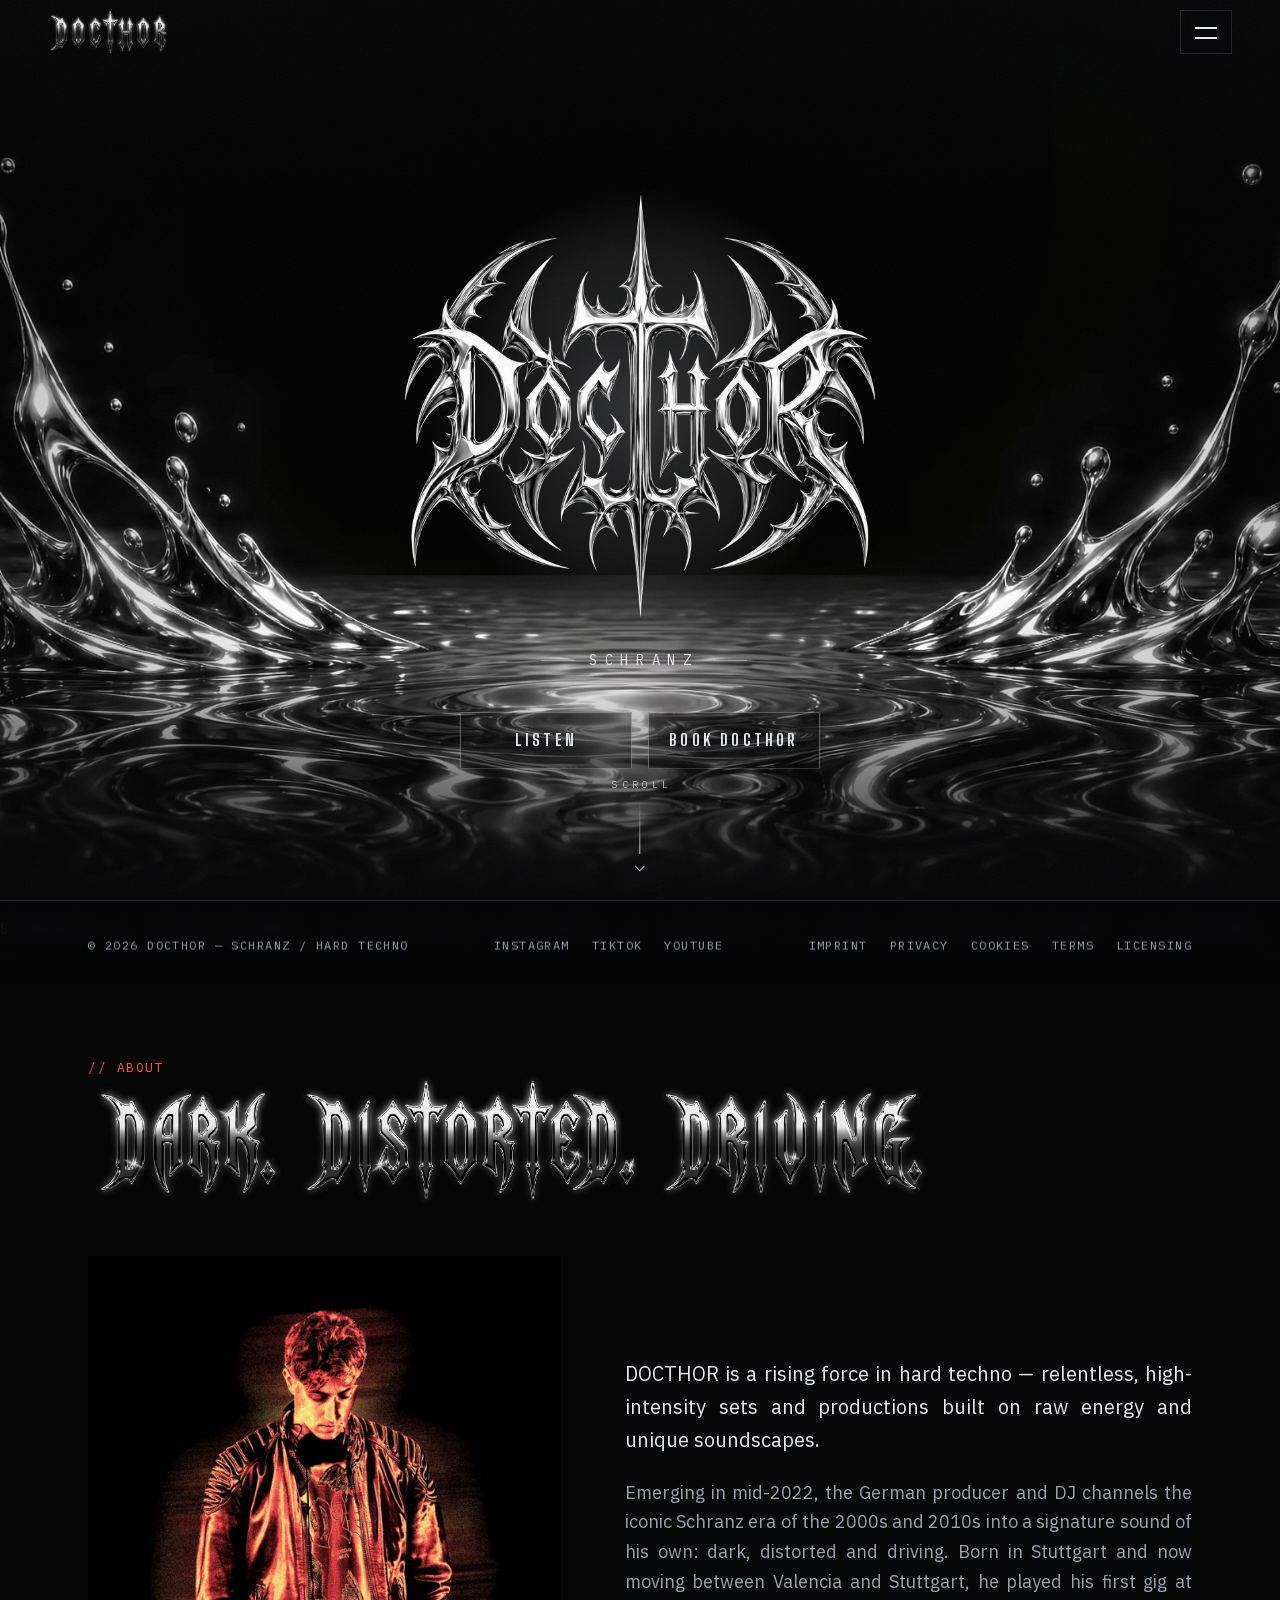
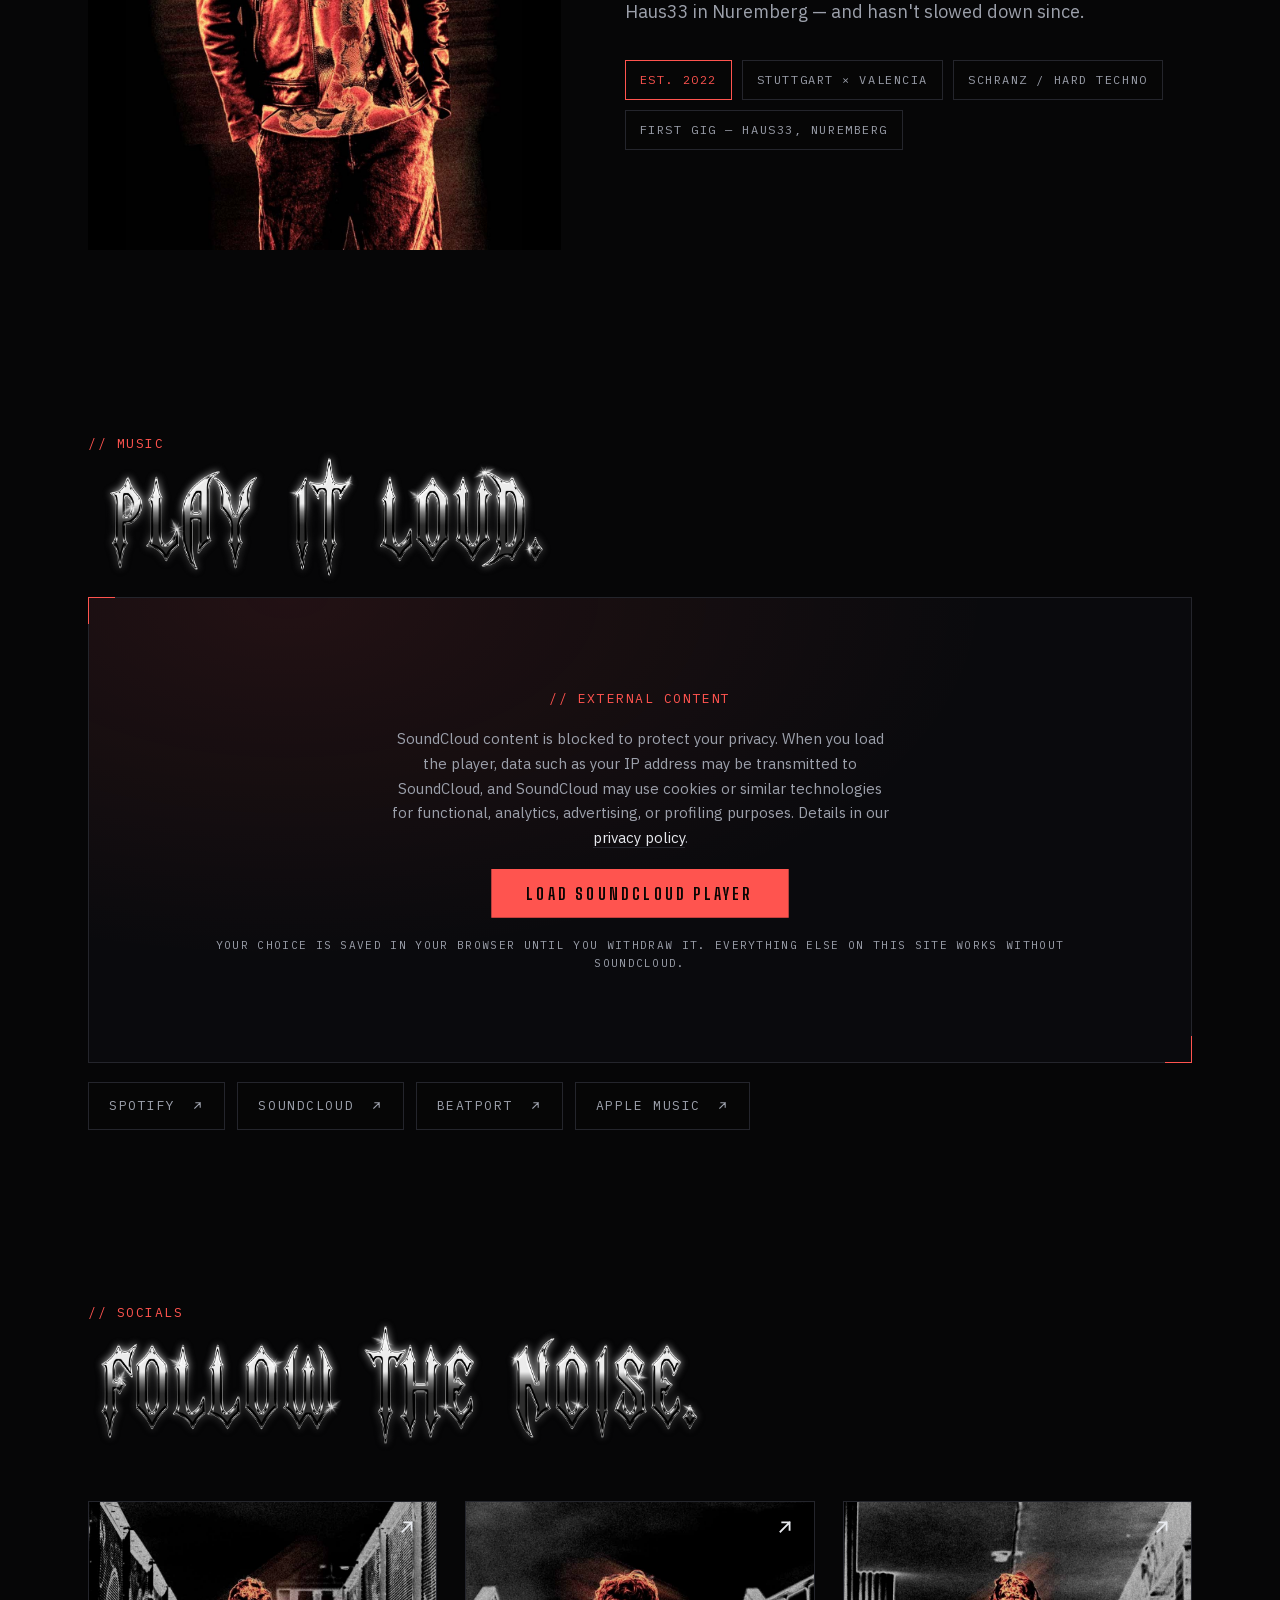
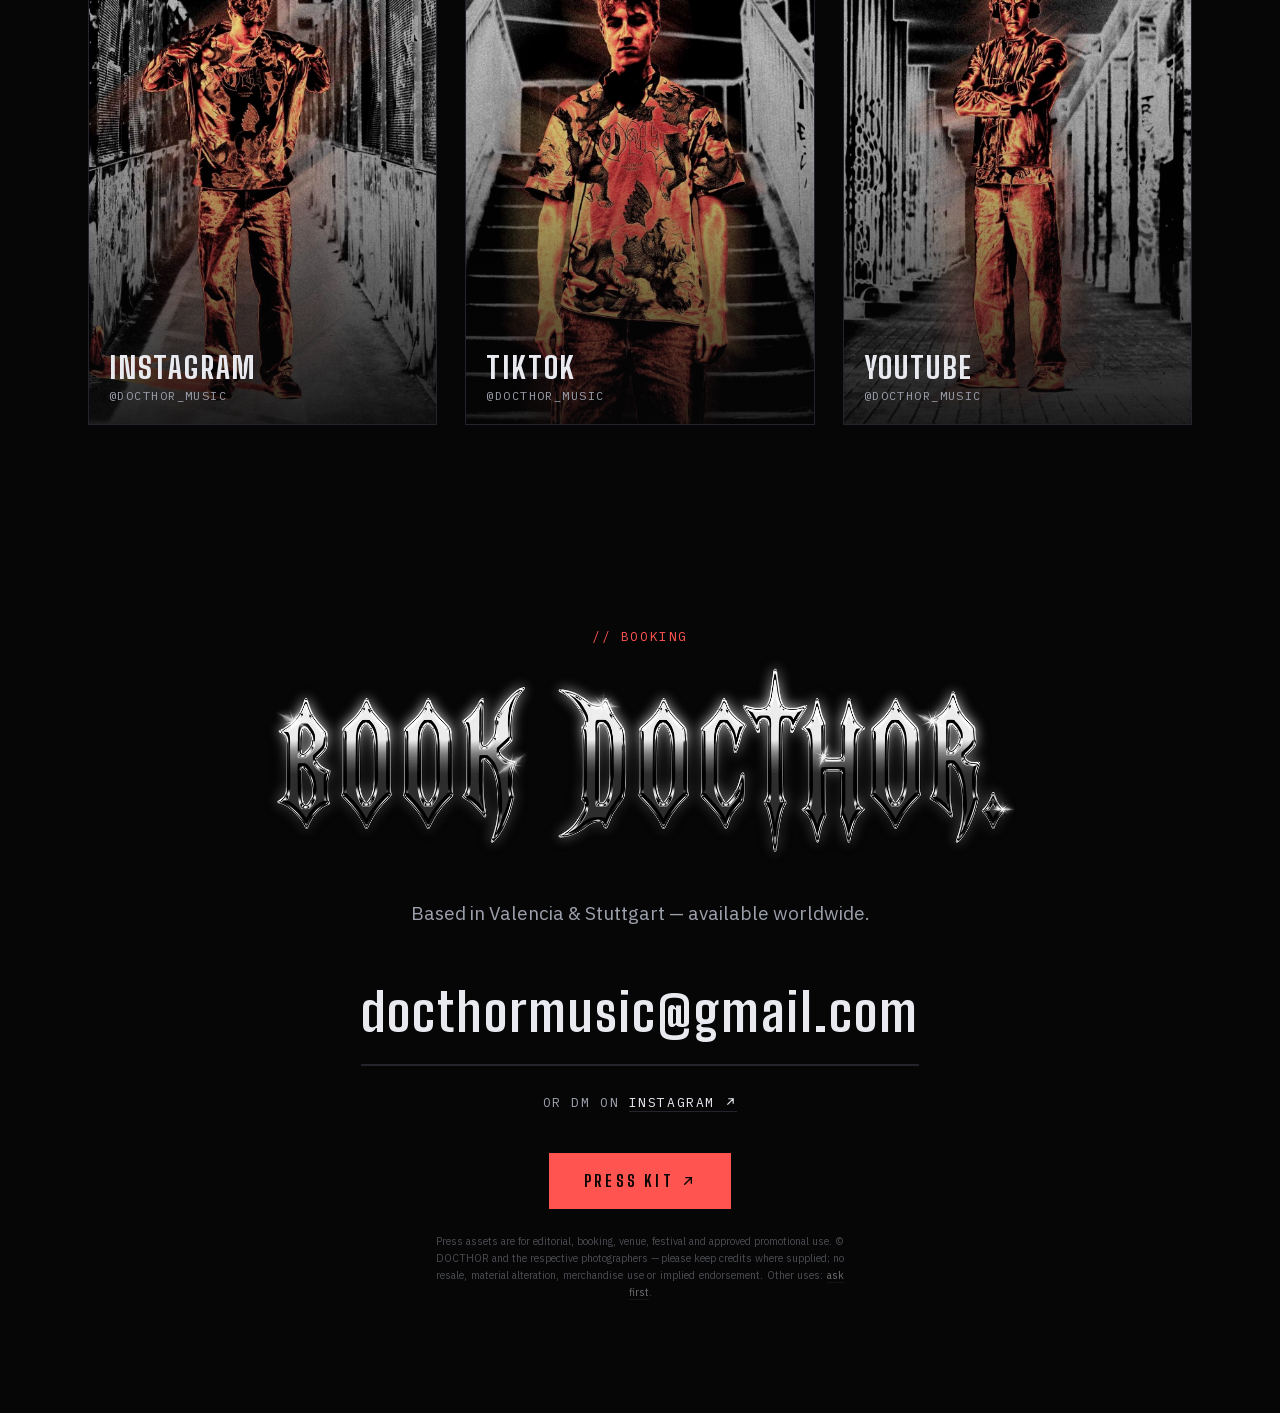
==== commit a6d307e3: "Alt-text audit, GDPR disclosure hardening, sitemap freshness - meaningful alts: hero reveal portrait" ====
--- a/index.html
+++ b/index.html
@@ -151,7 +151,7 @@
         <div class="logo-stage" role="img"
              aria-label="DOCTHOR chrome emblem — move your cursor or finger over it to reveal a portrait of DocThor" data-logo-stage>
           <div class="hero-glow" aria-hidden="true"></div>
-          <img class="reveal-portrait" src="assets/photos/reveal-portrait.png" alt="" width="1400" height="1256" loading="eager" aria-hidden="true">
+          <img class="reveal-portrait" src="assets/photos/reveal-portrait.png" alt="Portrait of DocThor, revealed inside the chrome emblem by the flashlight effect" width="1400" height="1256" loading="eager" aria-hidden="true">
           <img class="hero-logo" src="assets/logo.png" alt="DOCTHOR — chrome winged emblem" width="1400" height="1256" fetchpriority="high" data-hero-logo>
         </div>
         <p class="hero-tag mono" data-hero-tag>SCHRANZ</p>
@@ -227,7 +227,7 @@
 
           <div class="player-stage" data-reveal>
             <figure class="player-cover">
-              <img src="assets/og.jpg" alt="" width="500" height="500" loading="lazy" data-player-art>
+              <img src="assets/og.jpg" alt="Cover art of the current track" width="500" height="500" loading="lazy" data-player-art>
             </figure>
             <p class="player-track" data-player-title>Loading tracks…</p>
             <p class="player-artist mono" data-player-artist></p>
@@ -289,7 +289,7 @@
 
         <div class="social-grid">
           <a class="social-tile" data-reveal href="https://www.instagram.com/docthor_music/" target="_blank" rel="noopener">
-            <img src="assets/photos/social-instagram.jpg" alt="" width="800" height="1200" loading="lazy">
+            <img src="assets/photos/social-instagram.jpg" alt="DocThor in a graffiti-lined alley, ember-lit against black-and-white surroundings" width="800" height="1200" loading="lazy">
             <span class="tile-arrow" aria-hidden="true"><svg viewBox="0 0 24 24" width="1em" height="1em" fill="none" stroke="currentColor" stroke-width="2" stroke-linecap="square" aria-hidden="true" focusable="false"><path d="M7 17 17 7M9 7h8v8"/></svg></span>
             <span class="tile-label">
               <span class="tile-name">Instagram</span>
@@ -297,7 +297,7 @@
             </span>
           </a>
           <a class="social-tile" data-reveal href="https://www.tiktok.com/@docthor_music" target="_blank" rel="noopener">
-            <img src="assets/photos/social-tiktok.jpg" alt="" width="800" height="1200" loading="lazy">
+            <img src="assets/photos/social-tiktok.jpg" alt="DocThor on an outdoor staircase, ember-lit portrait in monochrome surroundings" width="800" height="1200" loading="lazy">
             <span class="tile-arrow" aria-hidden="true"><svg viewBox="0 0 24 24" width="1em" height="1em" fill="none" stroke="currentColor" stroke-width="2" stroke-linecap="square" aria-hidden="true" focusable="false"><path d="M7 17 17 7M9 7h8v8"/></svg></span>
             <span class="tile-label">
               <span class="tile-name">TikTok</span>
@@ -305,7 +305,7 @@
             </span>
           </a>
           <a class="social-tile" data-reveal href="https://www.youtube.com/@docthor_music" target="_blank" rel="noopener">
-            <img src="assets/photos/social-youtube.jpg" alt="" width="800" height="1200" loading="lazy">
+            <img src="assets/photos/social-youtube.jpg" alt="DocThor with headphones and crossed arms, ember-lit against an industrial backdrop" width="800" height="1200" loading="lazy">
             <span class="tile-arrow" aria-hidden="true"><svg viewBox="0 0 24 24" width="1em" height="1em" fill="none" stroke="currentColor" stroke-width="2" stroke-linecap="square" aria-hidden="true" focusable="false"><path d="M7 17 17 7M9 7h8v8"/></svg></span>
             <span class="tile-label">
               <span class="tile-name">YouTube</span>
@@ -369,6 +369,6 @@
     <a href="#booking" aria-label="Booking" data-dot></a>
   </nav>
 
-  <script src="js/main.js?v=25" defer></script>
+  <script src="js/main.js?v=26" defer></script>
 </body>
 </html>
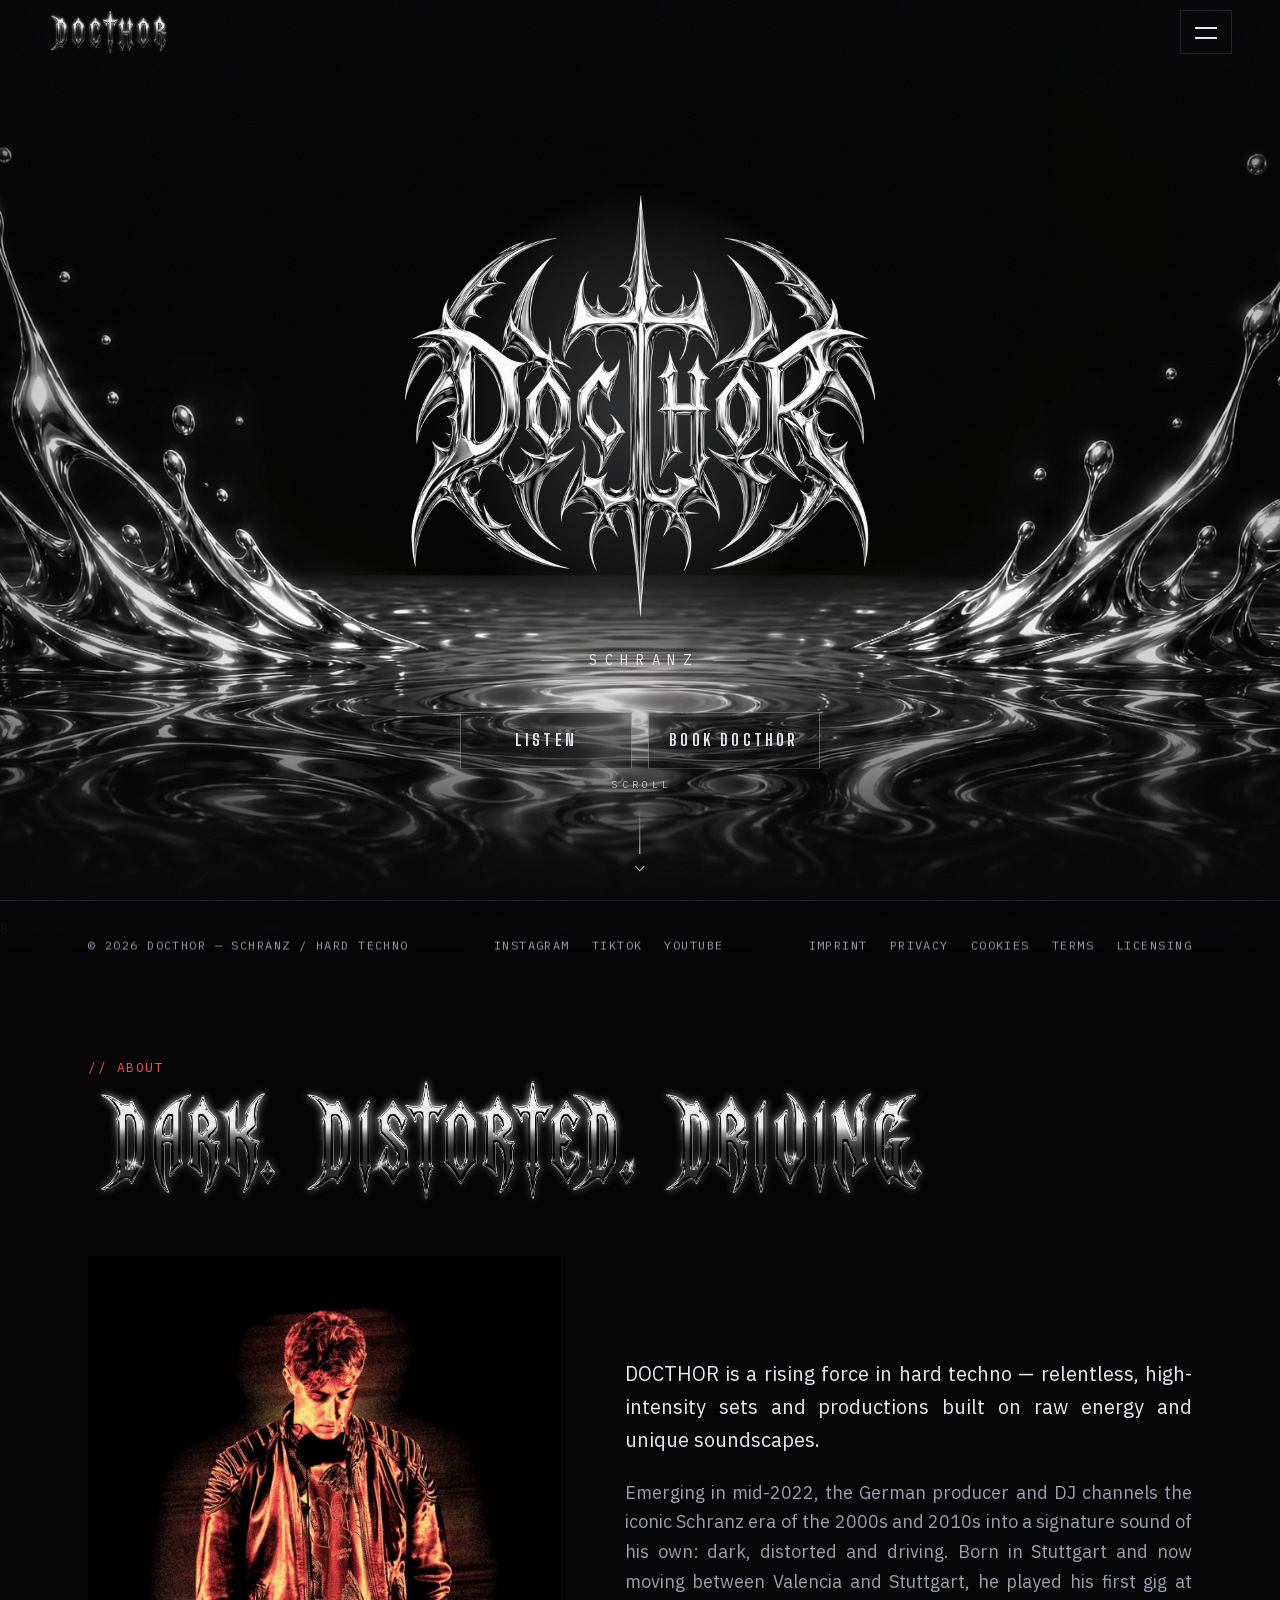
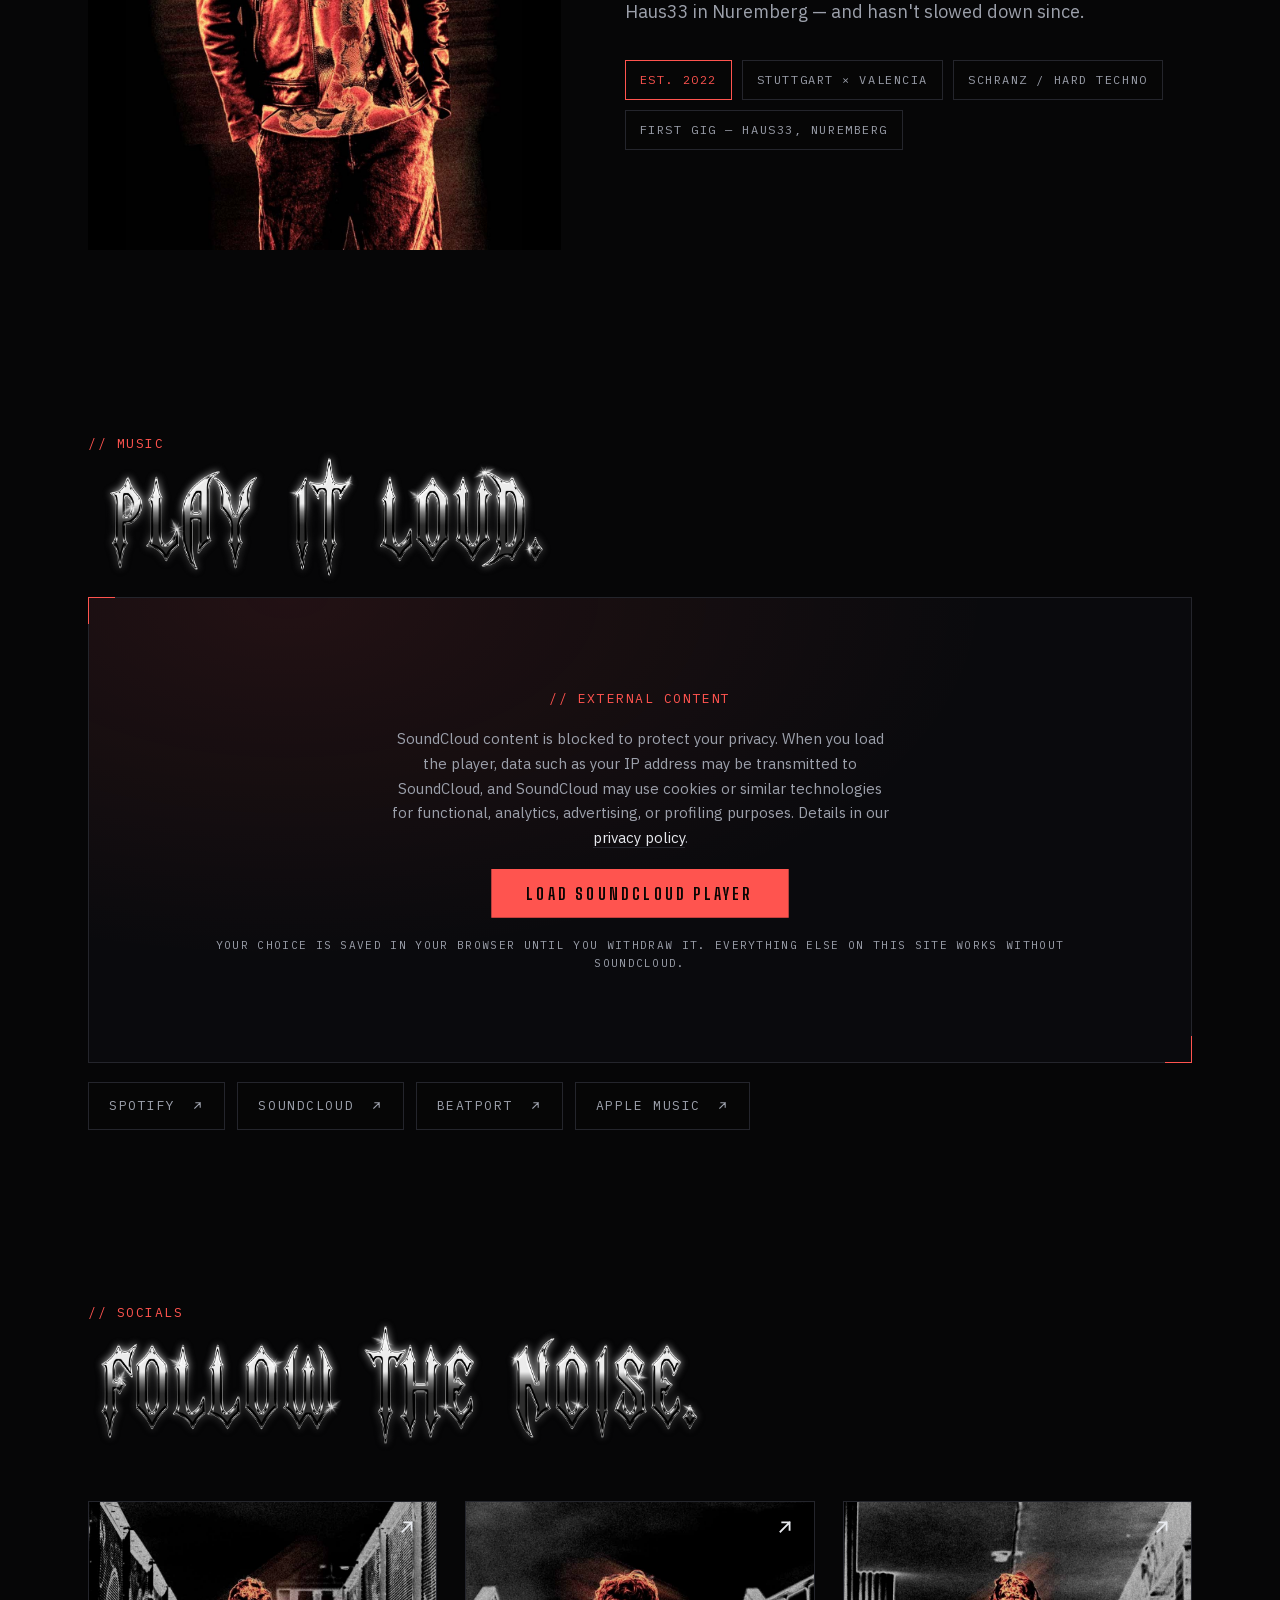
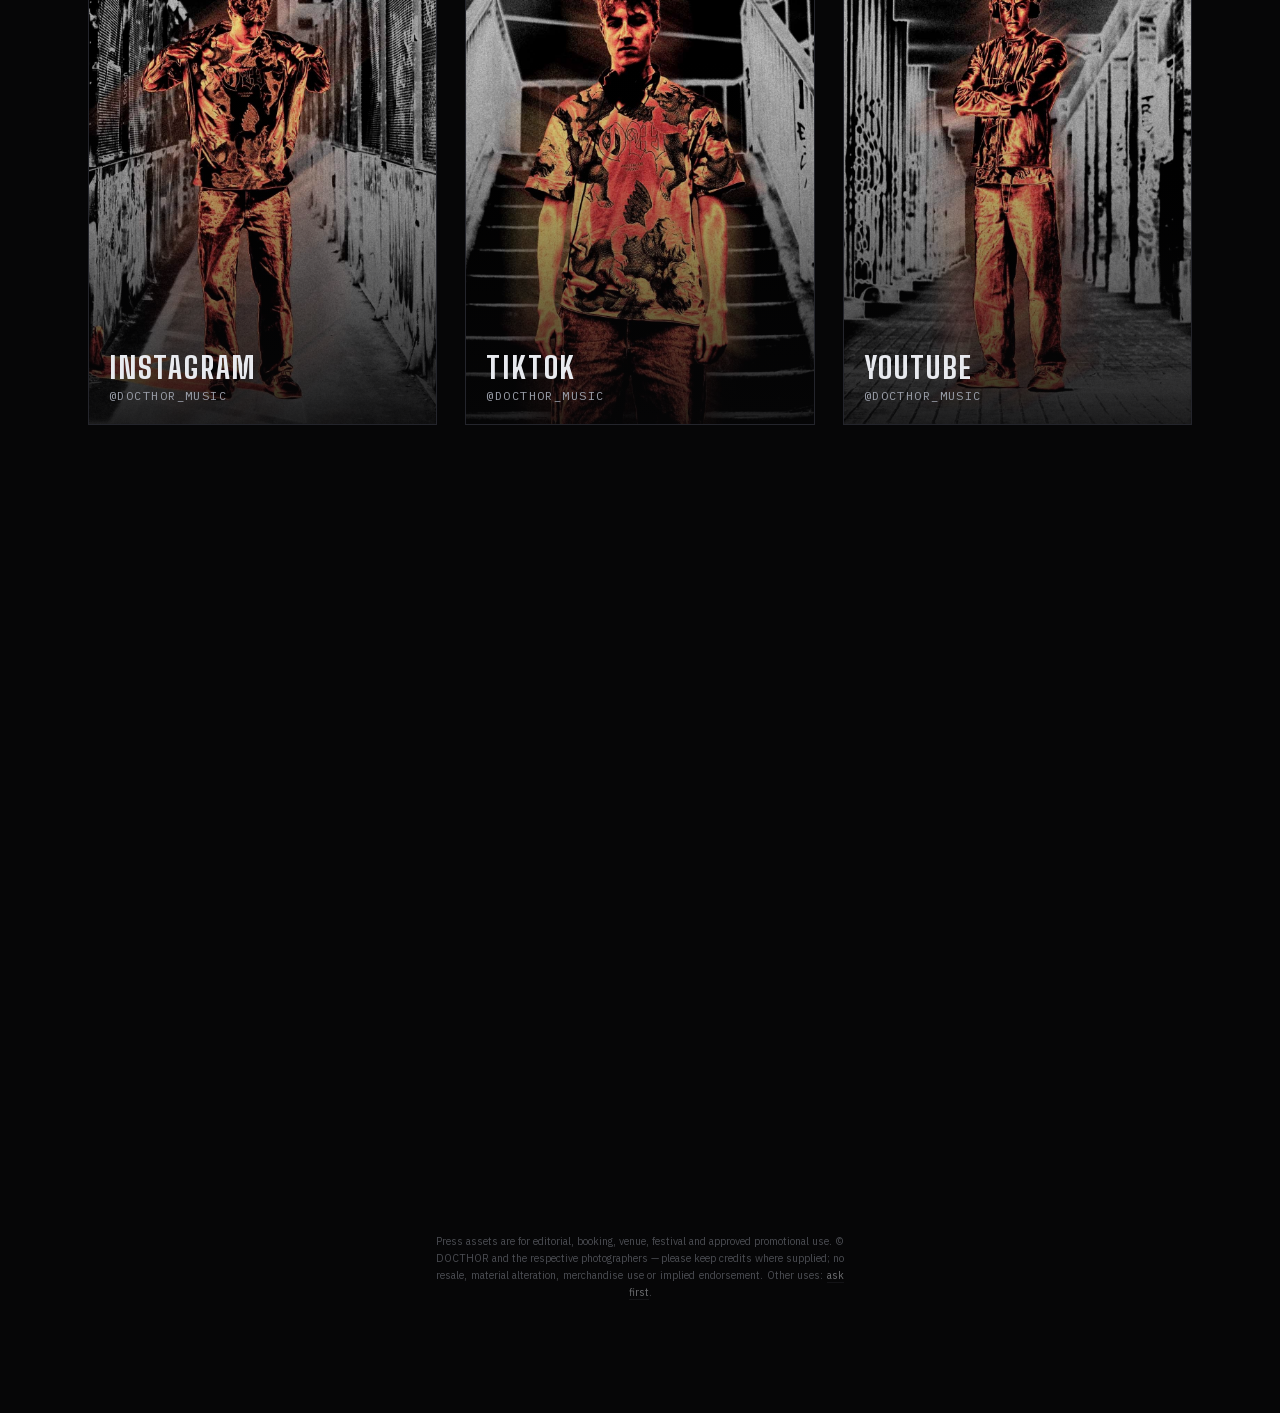
==== commit 36209b22: "Fix footer links on phones + legal pages pinned to footer Two bugs, one root (mobile snap rules reac" ====
--- a/index.html
+++ b/index.html
@@ -42,7 +42,7 @@
   <link rel="preload" href="assets/fonts/ibm-plex-sans-400-latin.woff2" as="font" type="font/woff2" crossorigin>
   <link rel="stylesheet" href="css/fonts.css?v=1">
 
-  <link rel="stylesheet" href="css/style.css?v=49">
+  <link rel="stylesheet" href="css/style.css?v=50">
 
   <script defer src="js/vendor/gsap.min.js"></script>
   <script defer src="js/vendor/ScrollTrigger.min.js"></script>
--- a/css/style.css
+++ b/css/style.css
@@ -1431,8 +1431,17 @@
 .legal-wrap a:hover { color: var(--orange); border-color: var(--orange); }
 .legal-wrap address { font-style: normal; color: var(--chrome); line-height: 1.8; margin-bottom: 14px; }
 .legal-updated { font-size: 12px !important; margin-top: 40px; }
-/* footer behaves statically on sub-pages (no JS there) */
-.legal-body .footer { position: static !important; transform: none !important; }
+/* footer behaves statically on sub-pages (no JS there). It must also never
+   be a snap point or a full screen here: legal pages have no other snap
+   areas, so under the root's mandatory snapping a snapped footer becomes
+   the page's ONLY rest position — the whole page gets pulled down to it
+   and the text above is unreachable. */
+.legal-body .footer {
+  position: static !important;
+  transform: none !important;
+  min-height: 0 !important;
+  scroll-snap-align: none !important;
+}
 .footer-legal a { color: var(--dim); }
 
 /* ================= MOBILE POLISH ================= */
@@ -1562,13 +1571,25 @@
   /* press-kit fine print: smaller and quieter on phones */
   .press-note { font-size: 9.5px; opacity: .22; }
 
-  /* the footer is its own snapped end screen — it never peeks into Booking */
+  /* the footer is its own snapped end screen — it never peeks into Booking.
+     NO scroll-snap-stop here: on iOS Safari, snap-stop:always on a snap
+     child eats the first tap on links inside it (taps read as snap
+     settles) — the footer links felt dead. snap-align alone keeps the
+     footer reachable/rest-able under the mandatory snap without the bug. */
   .footer {
     min-height: 100svh;
     display: flex;
     align-items: center;
     scroll-snap-align: start;
-    scroll-snap-stop: always;
+  }
+  /* reliable tap targets: manipulation kills the tap-delay + double-tap
+     zoom that made these links unresponsive; padding widens the 12px hit
+     area; relative+z-index keeps them above the snap paint layer */
+  .footer-links a {
+    position: relative;
+    z-index: 1;
+    padding: 8px 6px;
+    touch-action: manipulation;
   }
   .footer-inner {
     flex-direction: column;
@@ -1592,7 +1613,7 @@
     gap: 12px 22px;
   }
   .footer-legal {
-    max-width: 260px; /* breaks 3 + 2 instead of 4 + orphan */
+    max-width: 320px; /* widened for the link padding — still breaks 3 + 2 */
     margin-inline: auto;
   }
 }
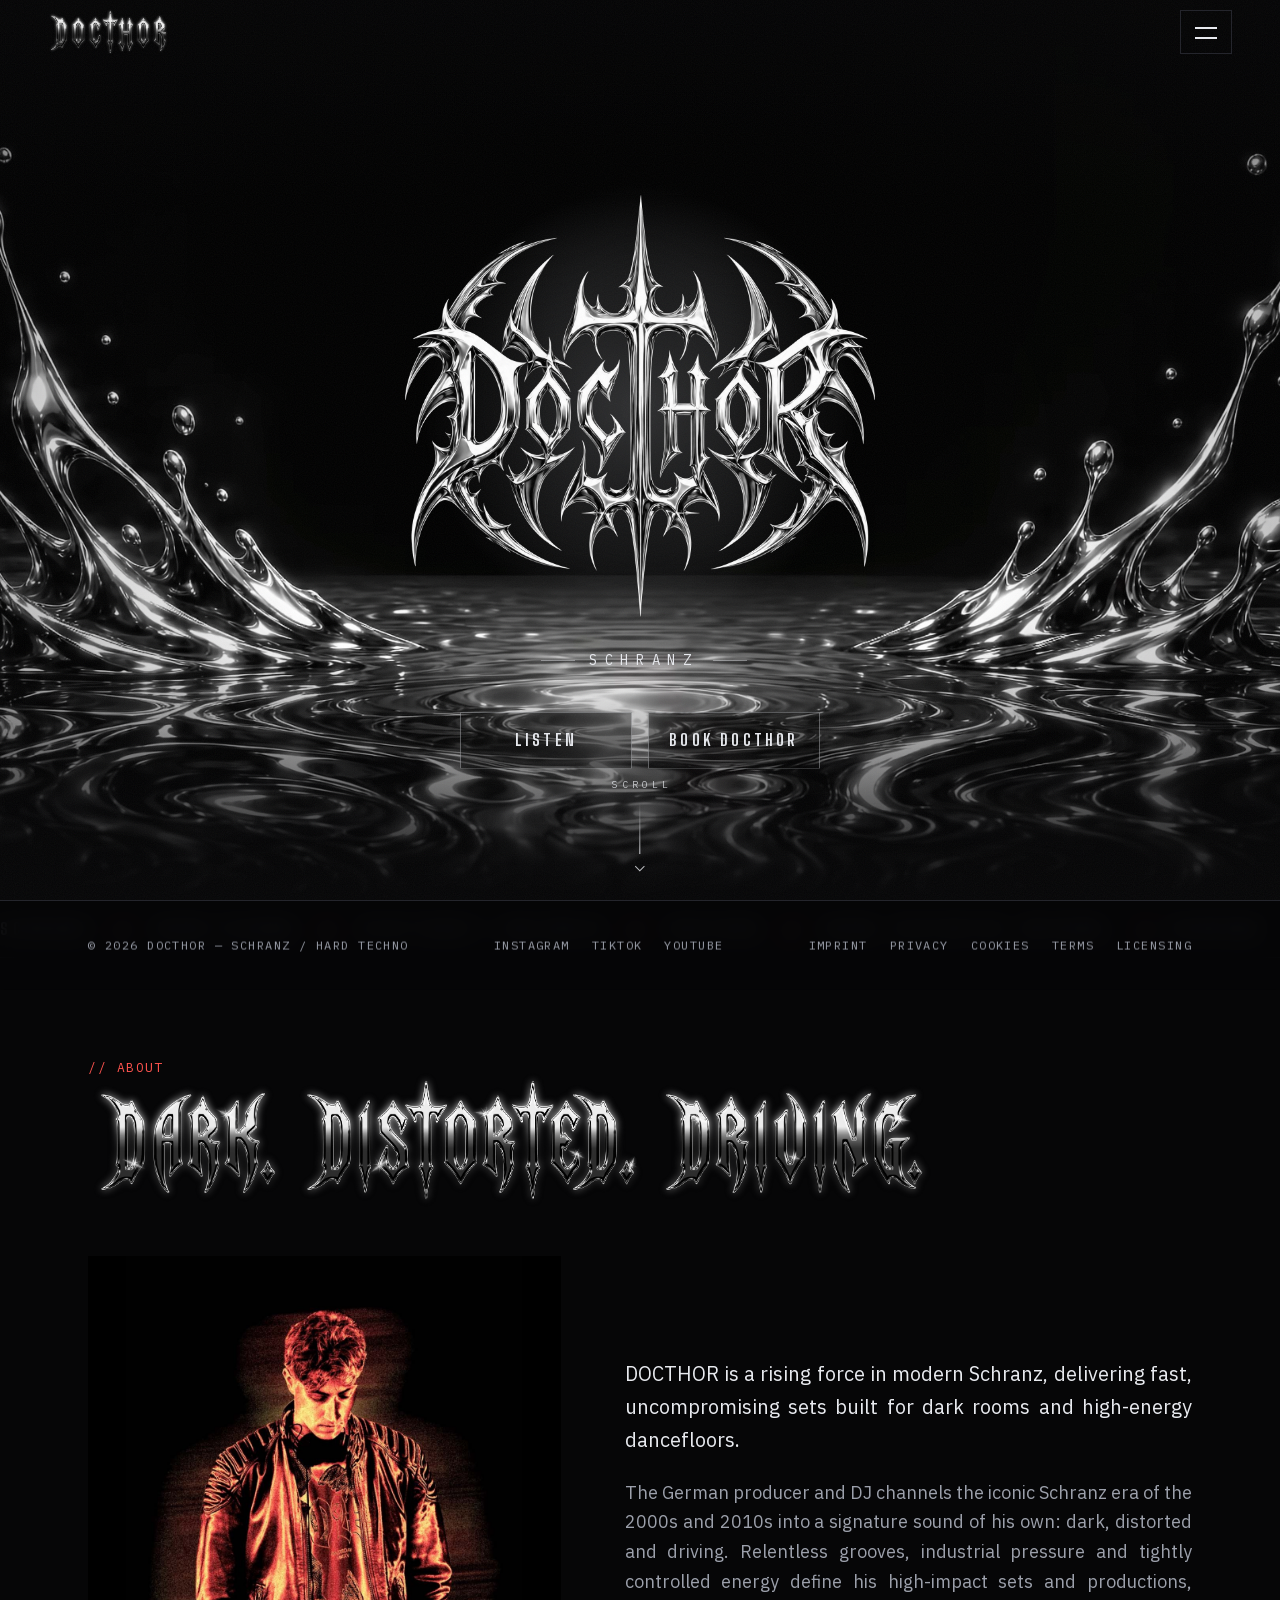
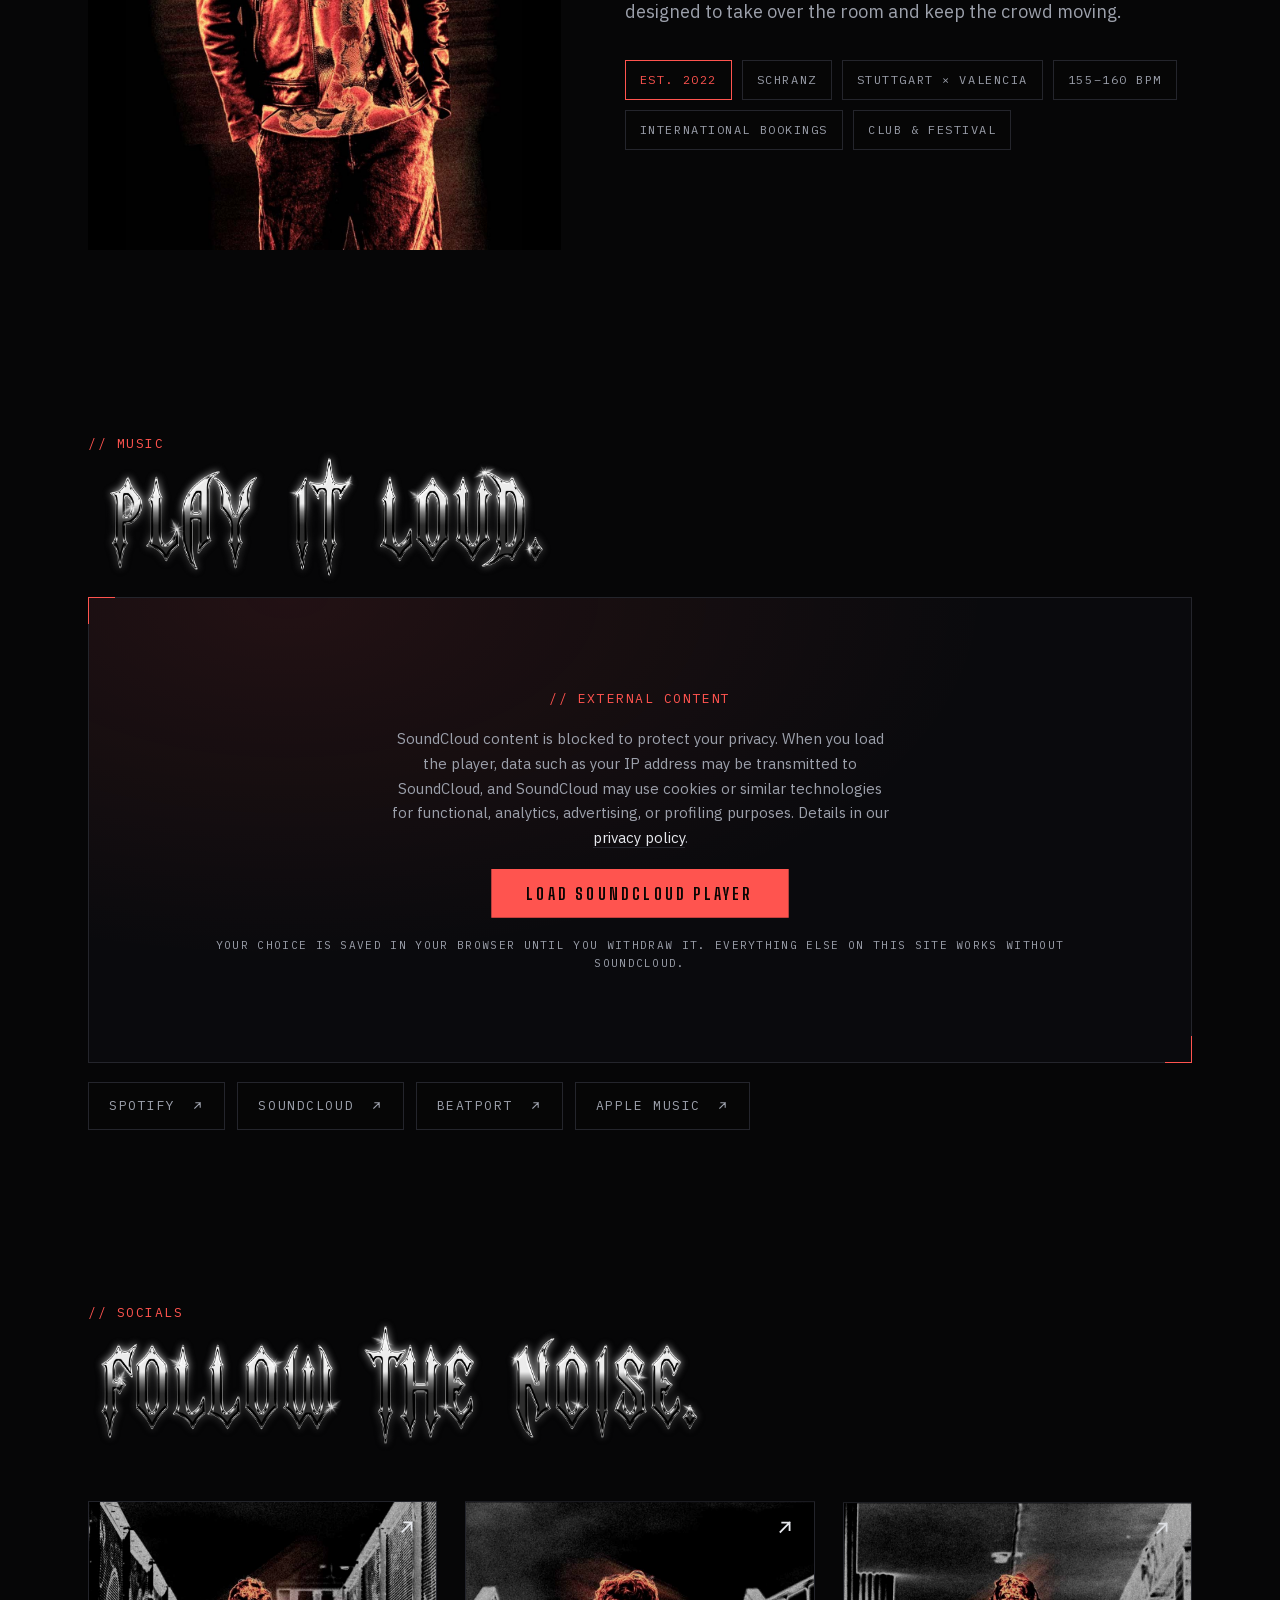
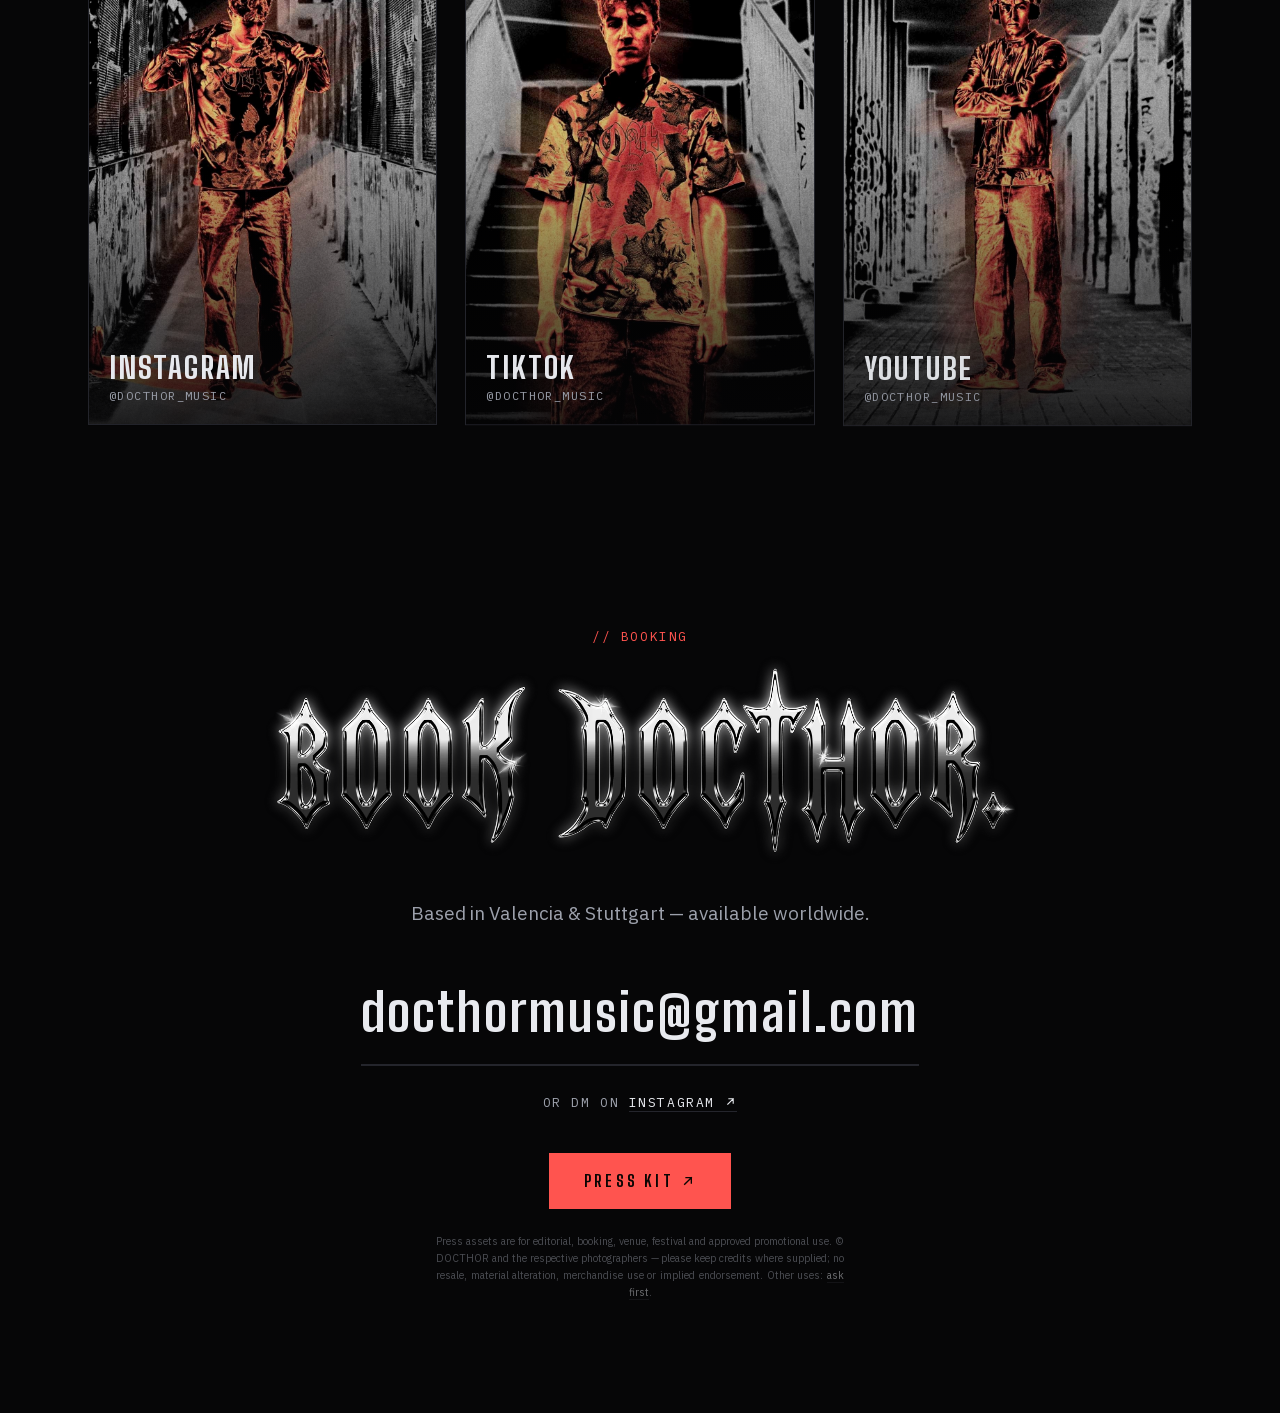
==== commit 7bf135d1: "About rewrite: modern-Schranz copy + six booking-focused tags - new two-part bio (chrome lead + dim " ====
--- a/index.html
+++ b/index.html
@@ -42,7 +42,7 @@
   <link rel="preload" href="assets/fonts/ibm-plex-sans-400-latin.woff2" as="font" type="font/woff2" crossorigin>
   <link rel="stylesheet" href="css/fonts.css?v=1">
 
-  <link rel="stylesheet" href="css/style.css?v=50">
+  <link rel="stylesheet" href="css/style.css?v=51">
 
   <script defer src="js/vendor/gsap.min.js"></script>
   <script defer src="js/vendor/ScrollTrigger.min.js"></script>
@@ -189,14 +189,16 @@
           </figure>
 
           <div class="about-body">
-            <p data-reveal>DOCTHOR is a rising force in hard techno — relentless, high-intensity sets and productions built on raw energy and unique soundscapes.</p>
-            <p data-reveal>Emerging in mid-2022, the German producer and DJ channels the iconic Schranz era of the 2000s and 2010s into a signature sound of his own: dark, distorted and driving. Born in Stuttgart and now moving between Valencia and Stuttgart, he played his first gig at Haus33 in Nuremberg — and hasn't slowed down since.</p>
+            <p data-reveal>DOCTHOR is a rising force in modern Schranz, delivering fast, uncompromising sets built for dark rooms and high-energy dancefloors.</p>
+            <p data-reveal>The German producer and DJ channels the iconic Schranz era of the 2000s and 2010s into a signature sound of his own: dark, distorted and driving. Relentless grooves, industrial pressure and tightly controlled energy define his high-impact sets and productions, designed to take over the room and keep the crowd moving.</p>
 
             <ul class="facts mono" aria-label="Quick facts">
               <li data-reveal>EST. 2022</li>
+              <li data-reveal>SCHRANZ</li>
               <li data-reveal>STUTTGART × VALENCIA</li>
-              <li data-reveal>SCHRANZ / HARD TECHNO</li>
-              <li data-reveal>FIRST GIG — HAUS33, NUREMBERG</li>
+              <li data-reveal>155–160 BPM</li>
+              <li data-reveal>INTERNATIONAL BOOKINGS</li>
+              <li data-reveal>CLUB &amp; FESTIVAL</li>
             </ul>
           </div>
         </div>
--- a/css/style.css
+++ b/css/style.css
@@ -1515,8 +1515,19 @@
 
   .about-body { font-size: 15px; }
   .about-body p:first-child { font-size: 16.5px; }
-  .facts { margin-top: 12px; gap: 8px; }
-  .facts li { padding: 7px 10px; font-size: 10px; }
+  /* six tags: two tidy columns instead of a ragged flex wrap */
+  .facts {
+    margin-top: 12px;
+    display: grid;
+    grid-template-columns: repeat(2, 1fr);
+    gap: 8px;
+  }
+  .facts li {
+    padding: 8px 4px;
+    font-size: 9px;
+    letter-spacing: .06em; /* tighter than .mono's .12em so the longest tags stay on one line */
+    text-align: center;
+  }
   /* trim the photo window from the bottom so the whole section fits one screen */
   .about-grid { gap: 14px; }
   .about-photo { aspect-ratio: auto; height: 18svh; }
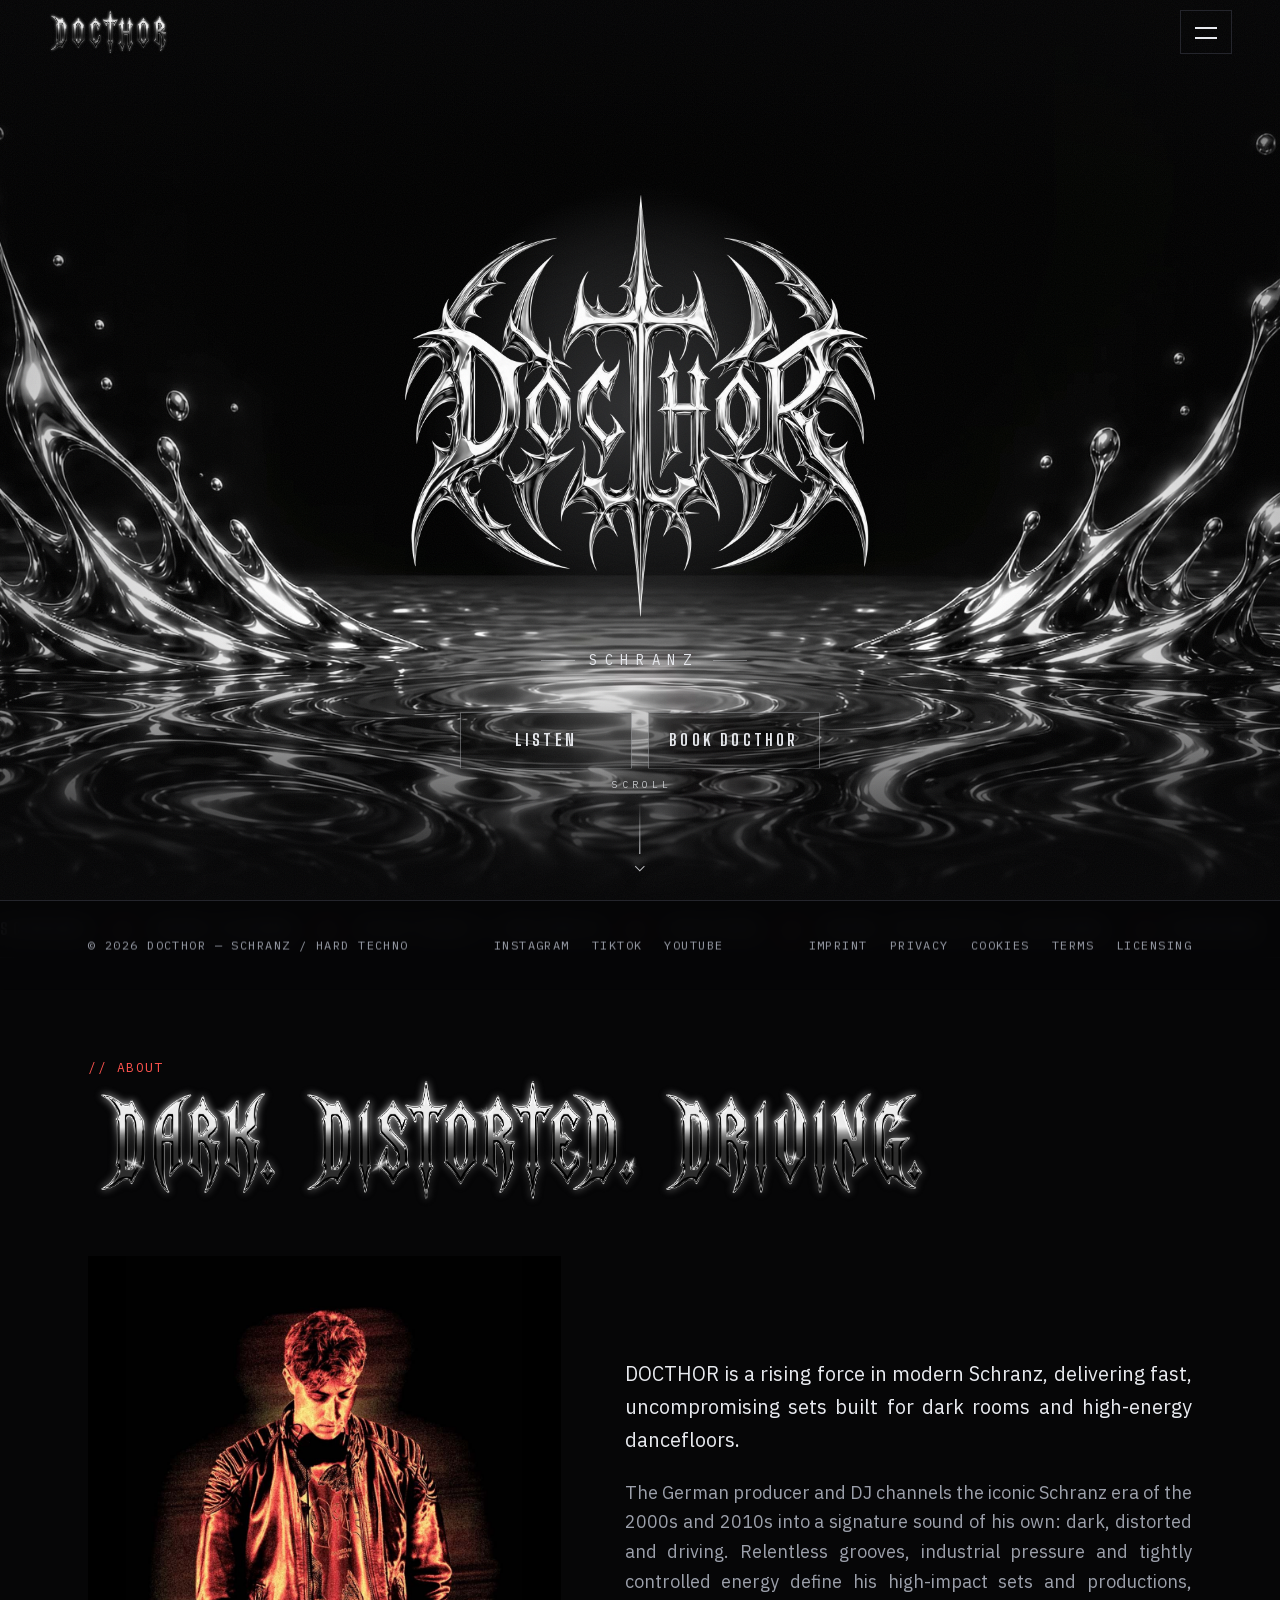
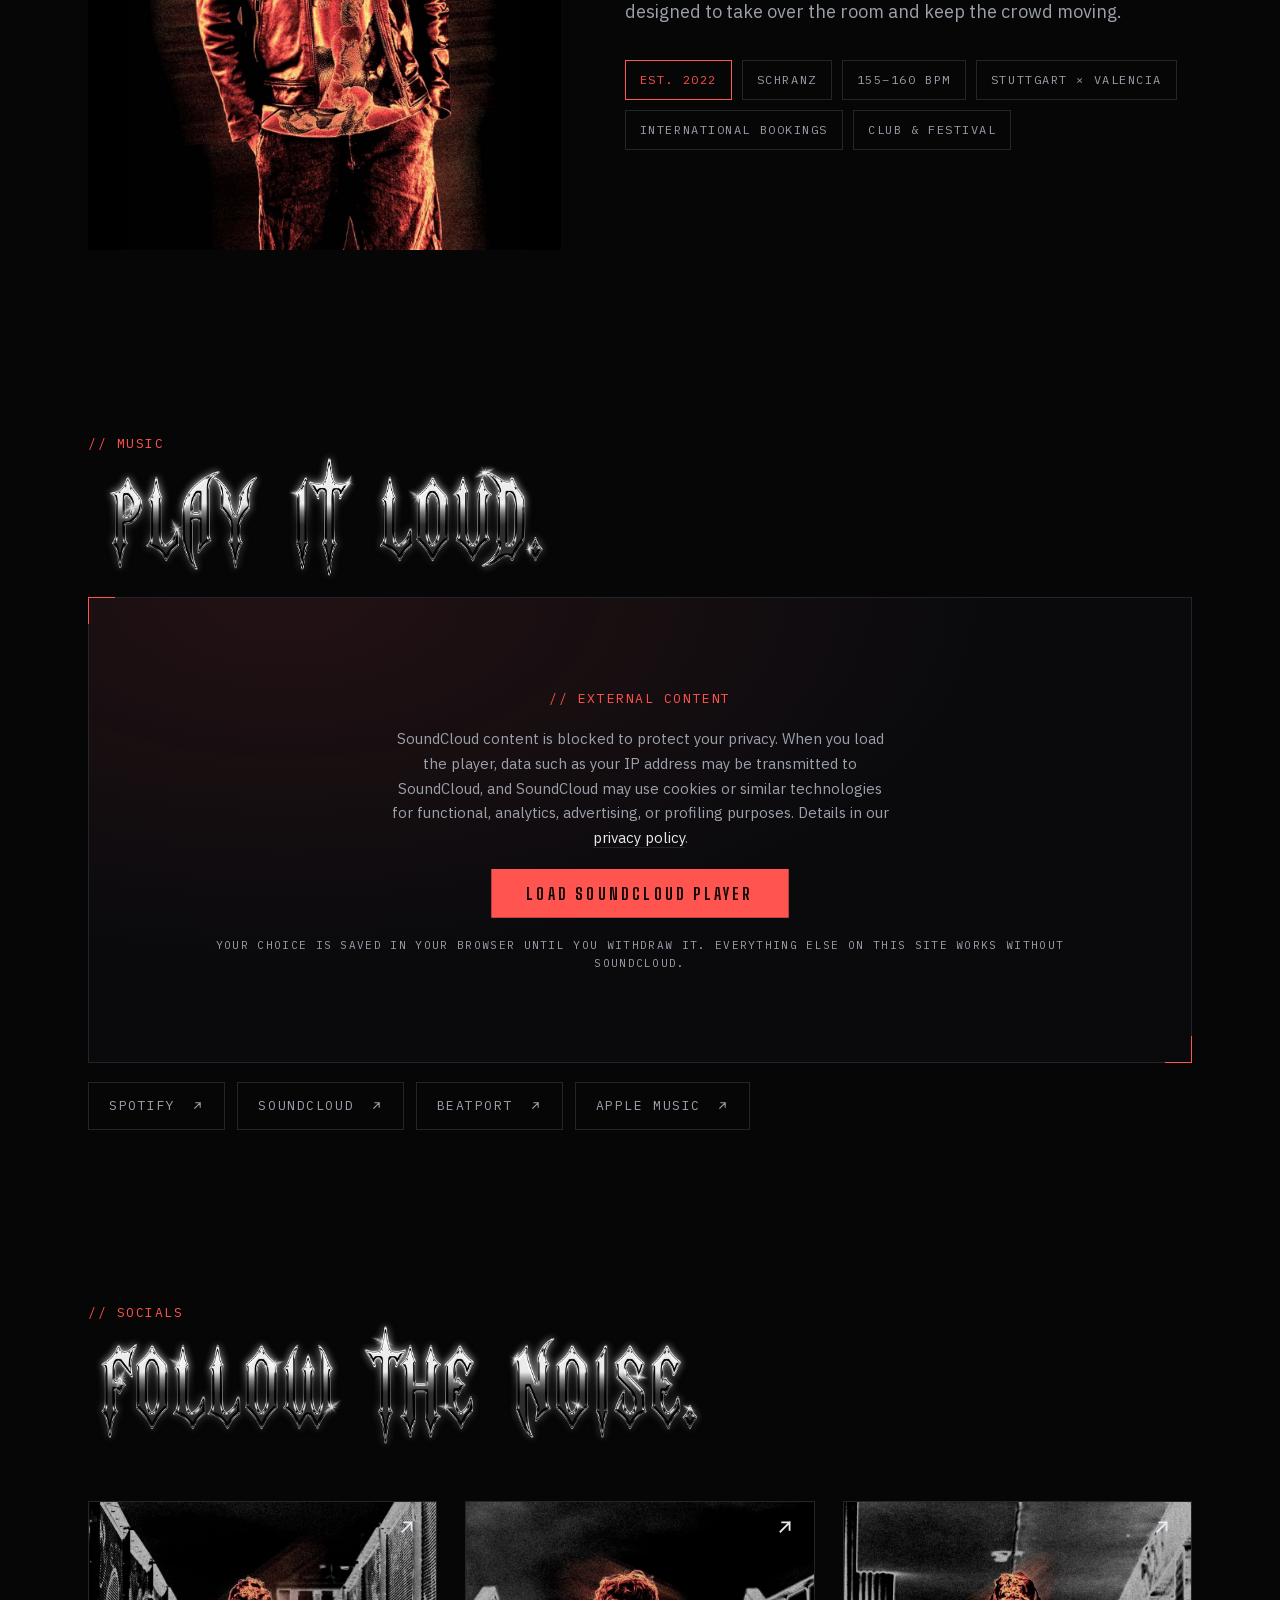
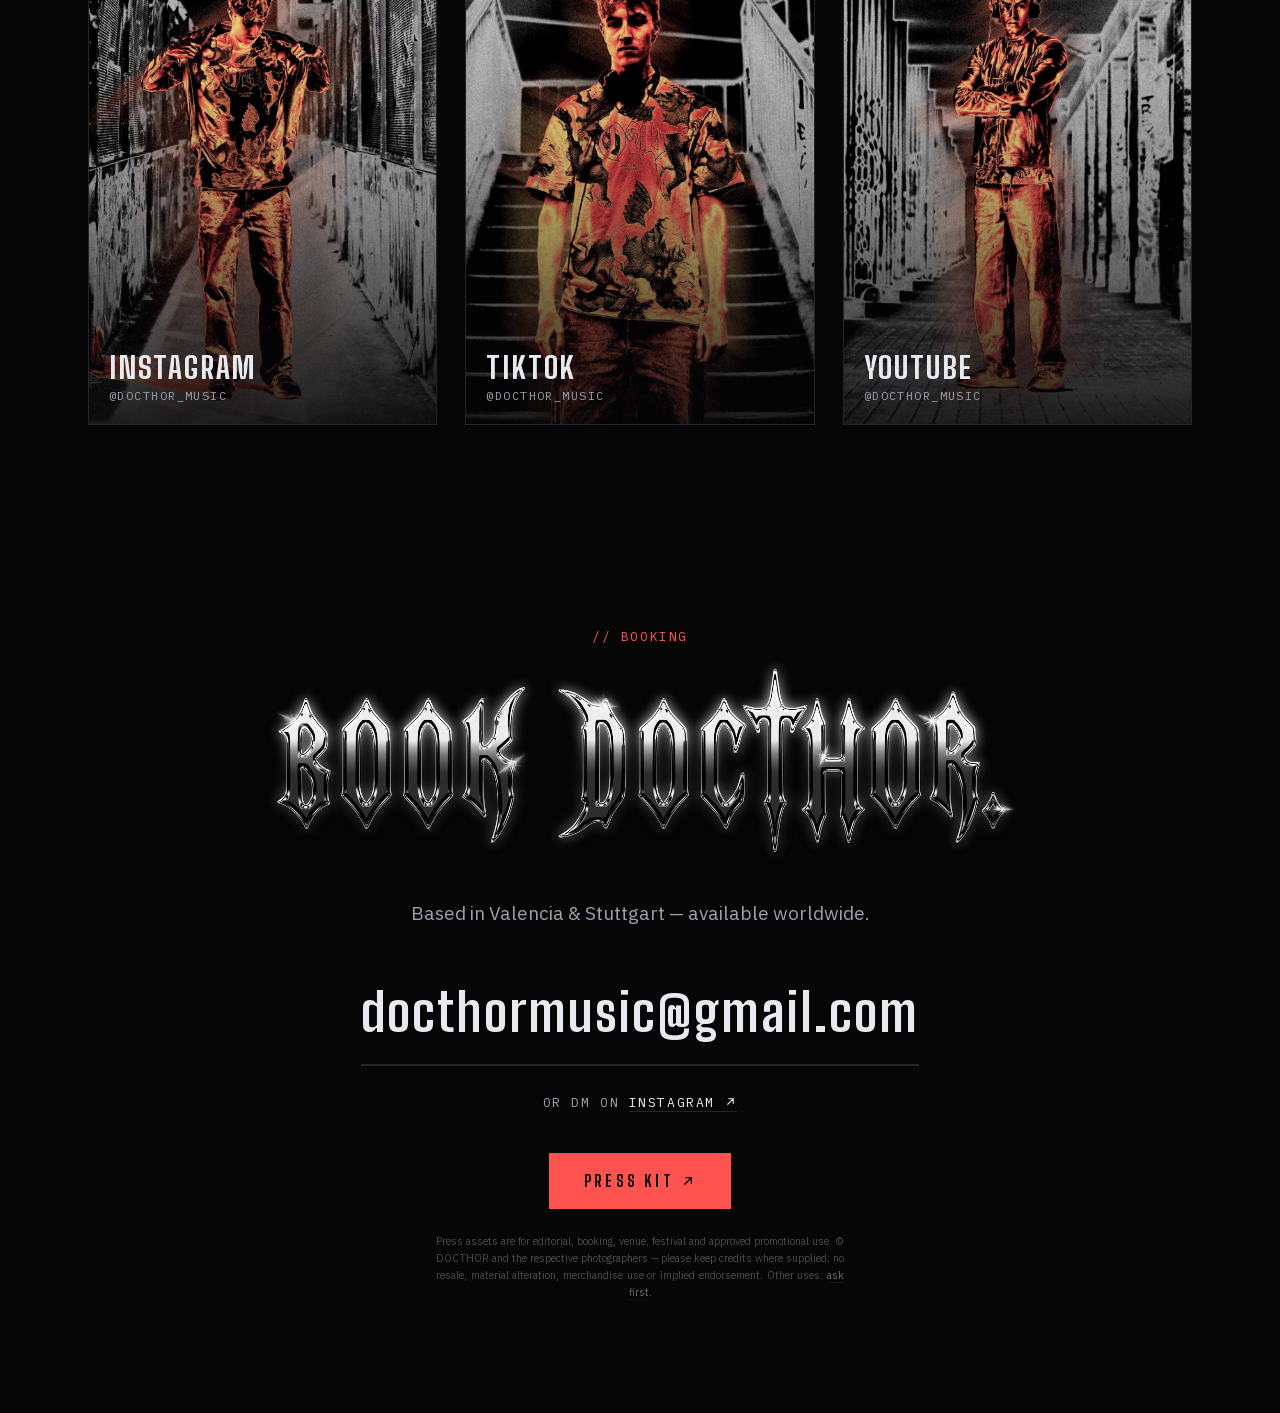
==== commit 6fbeeaa1: "Tags: reorder (BPM before cities), phones back to natural flex wrap - order now: EST. 2022 / SCHRANZ" ====
--- a/index.html
+++ b/index.html
@@ -42,7 +42,7 @@
   <link rel="preload" href="assets/fonts/ibm-plex-sans-400-latin.woff2" as="font" type="font/woff2" crossorigin>
   <link rel="stylesheet" href="css/fonts.css?v=1">
 
-  <link rel="stylesheet" href="css/style.css?v=51">
+  <link rel="stylesheet" href="css/style.css?v=52">
 
   <script defer src="js/vendor/gsap.min.js"></script>
   <script defer src="js/vendor/ScrollTrigger.min.js"></script>
@@ -195,8 +195,8 @@
             <ul class="facts mono" aria-label="Quick facts">
               <li data-reveal>EST. 2022</li>
               <li data-reveal>SCHRANZ</li>
+              <li data-reveal>155–160 BPM</li>
               <li data-reveal>STUTTGART × VALENCIA</li>
-              <li data-reveal>155–160 BPM</li>
               <li data-reveal>INTERNATIONAL BOOKINGS</li>
               <li data-reveal>CLUB &amp; FESTIVAL</li>
             </ul>
--- a/css/style.css
+++ b/css/style.css
@@ -1515,18 +1515,13 @@
 
   .about-body { font-size: 15px; }
   .about-body p:first-child { font-size: 16.5px; }
-  /* six tags: two tidy columns instead of a ragged flex wrap */
-  .facts {
-    margin-top: 12px;
-    display: grid;
-    grid-template-columns: repeat(2, 1fr);
-    gap: 8px;
-  }
+  /* tags keep the natural flex wrap (varied widths, like desktop) —
+     nowrap just guards each tag to a single line */
+  .facts { margin-top: 12px; gap: 8px; }
   .facts li {
-    padding: 8px 4px;
-    font-size: 9px;
-    letter-spacing: .06em; /* tighter than .mono's .12em so the longest tags stay on one line */
-    text-align: center;
+    padding: 7px 10px;
+    font-size: 10px;
+    white-space: nowrap;
   }
   /* trim the photo window from the bottom so the whole section fits one screen */
   .about-grid { gap: 14px; }
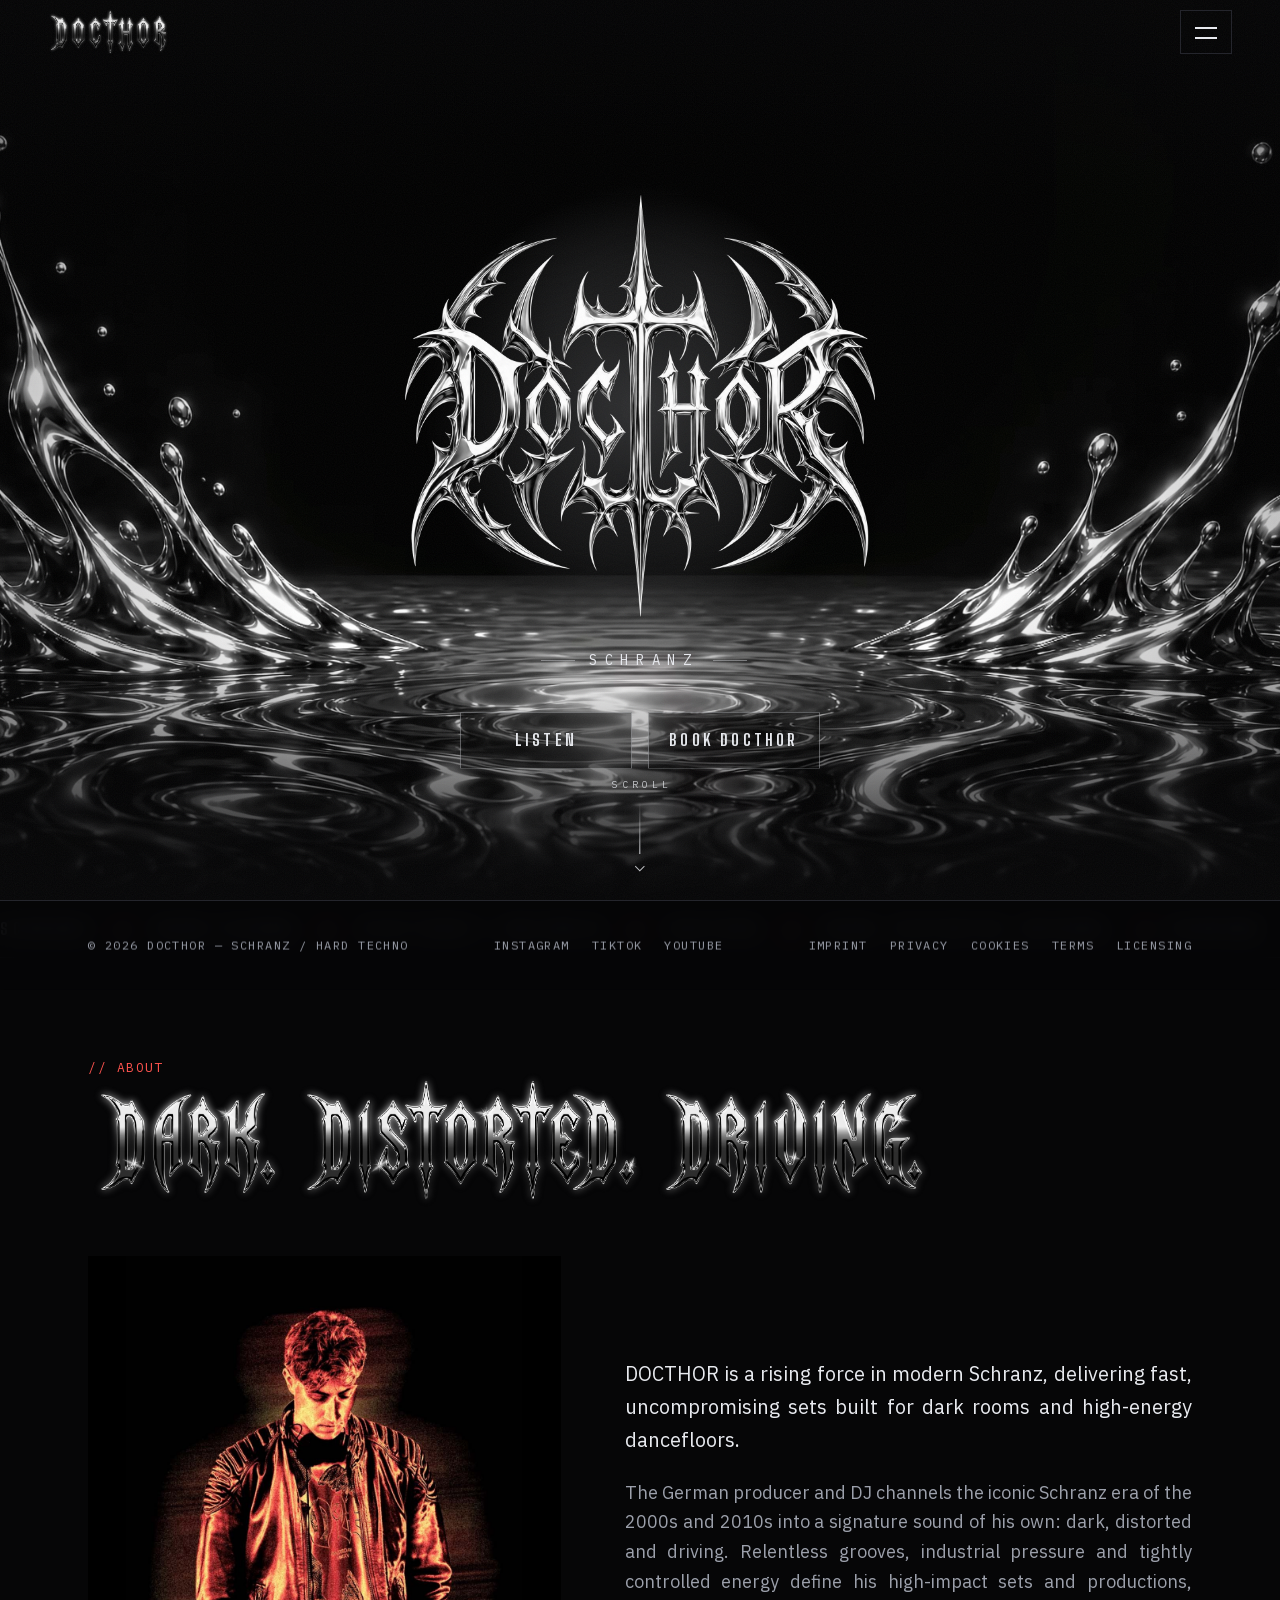
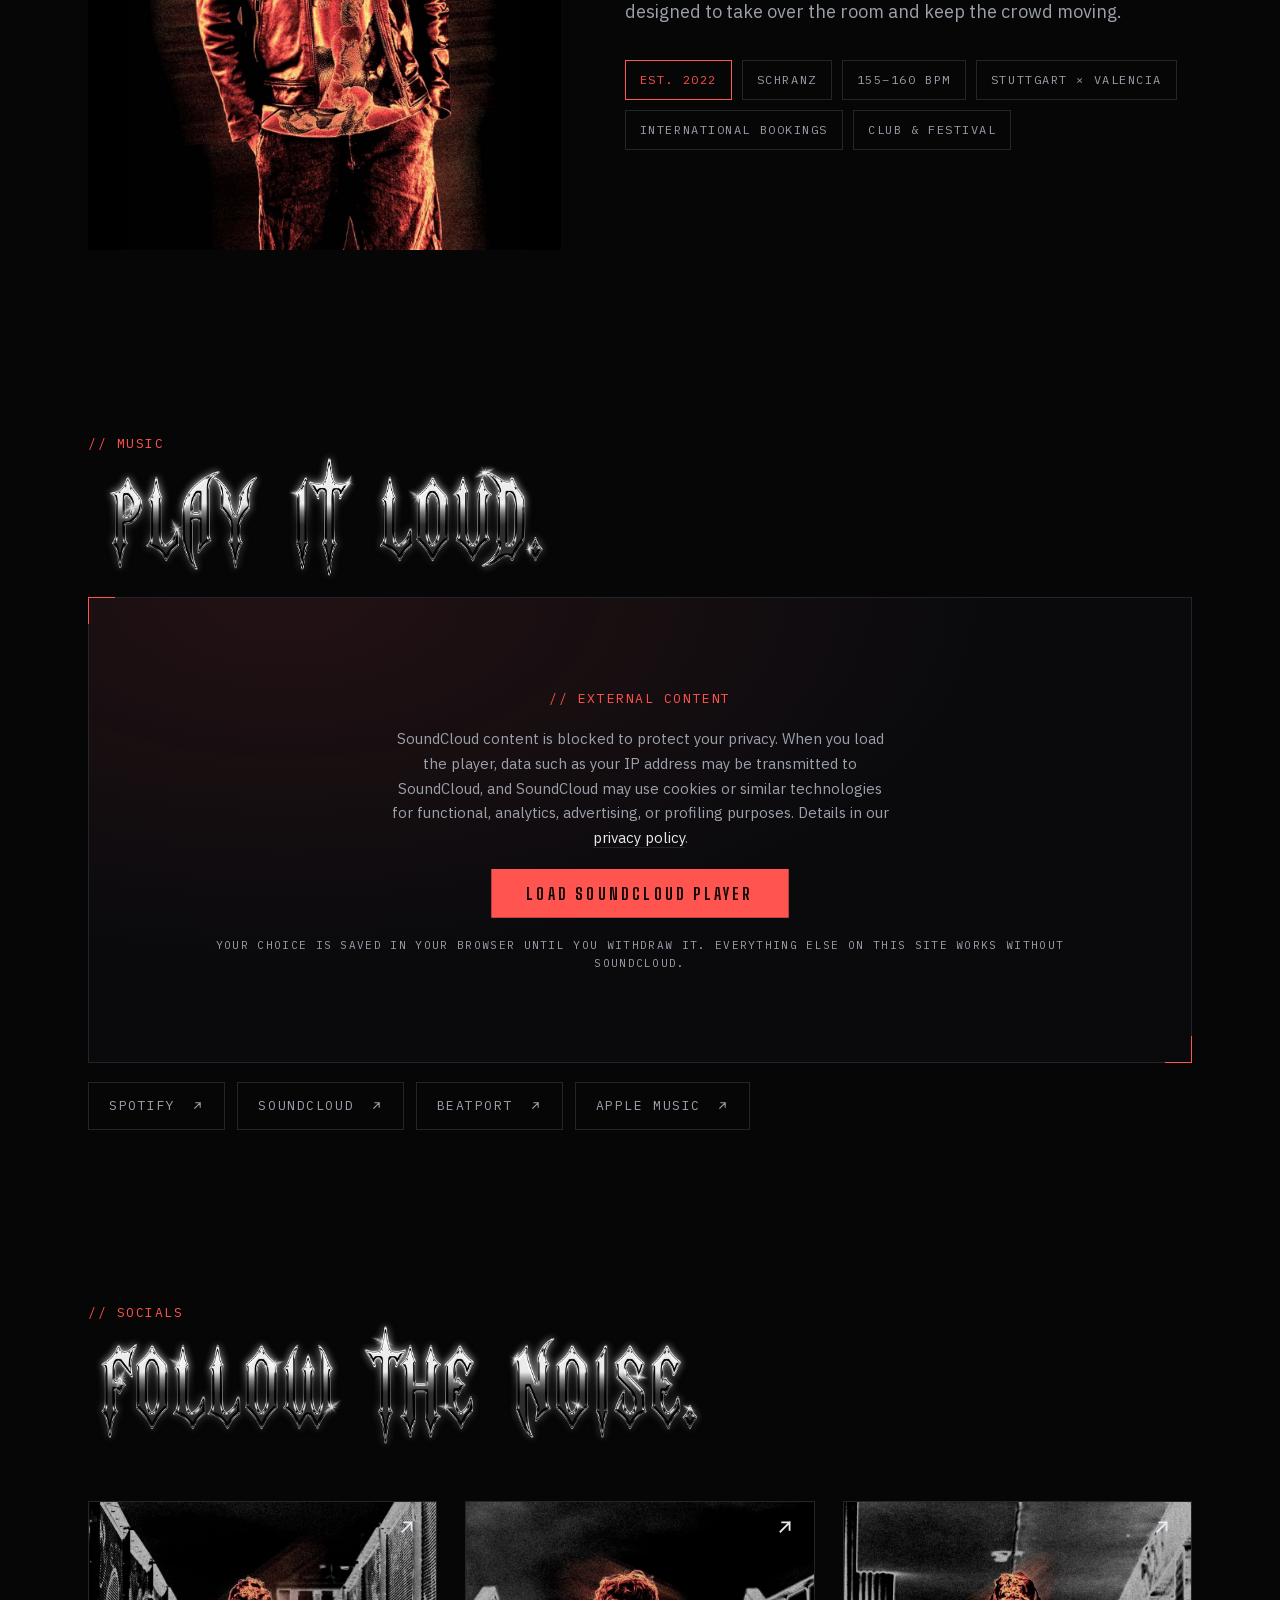
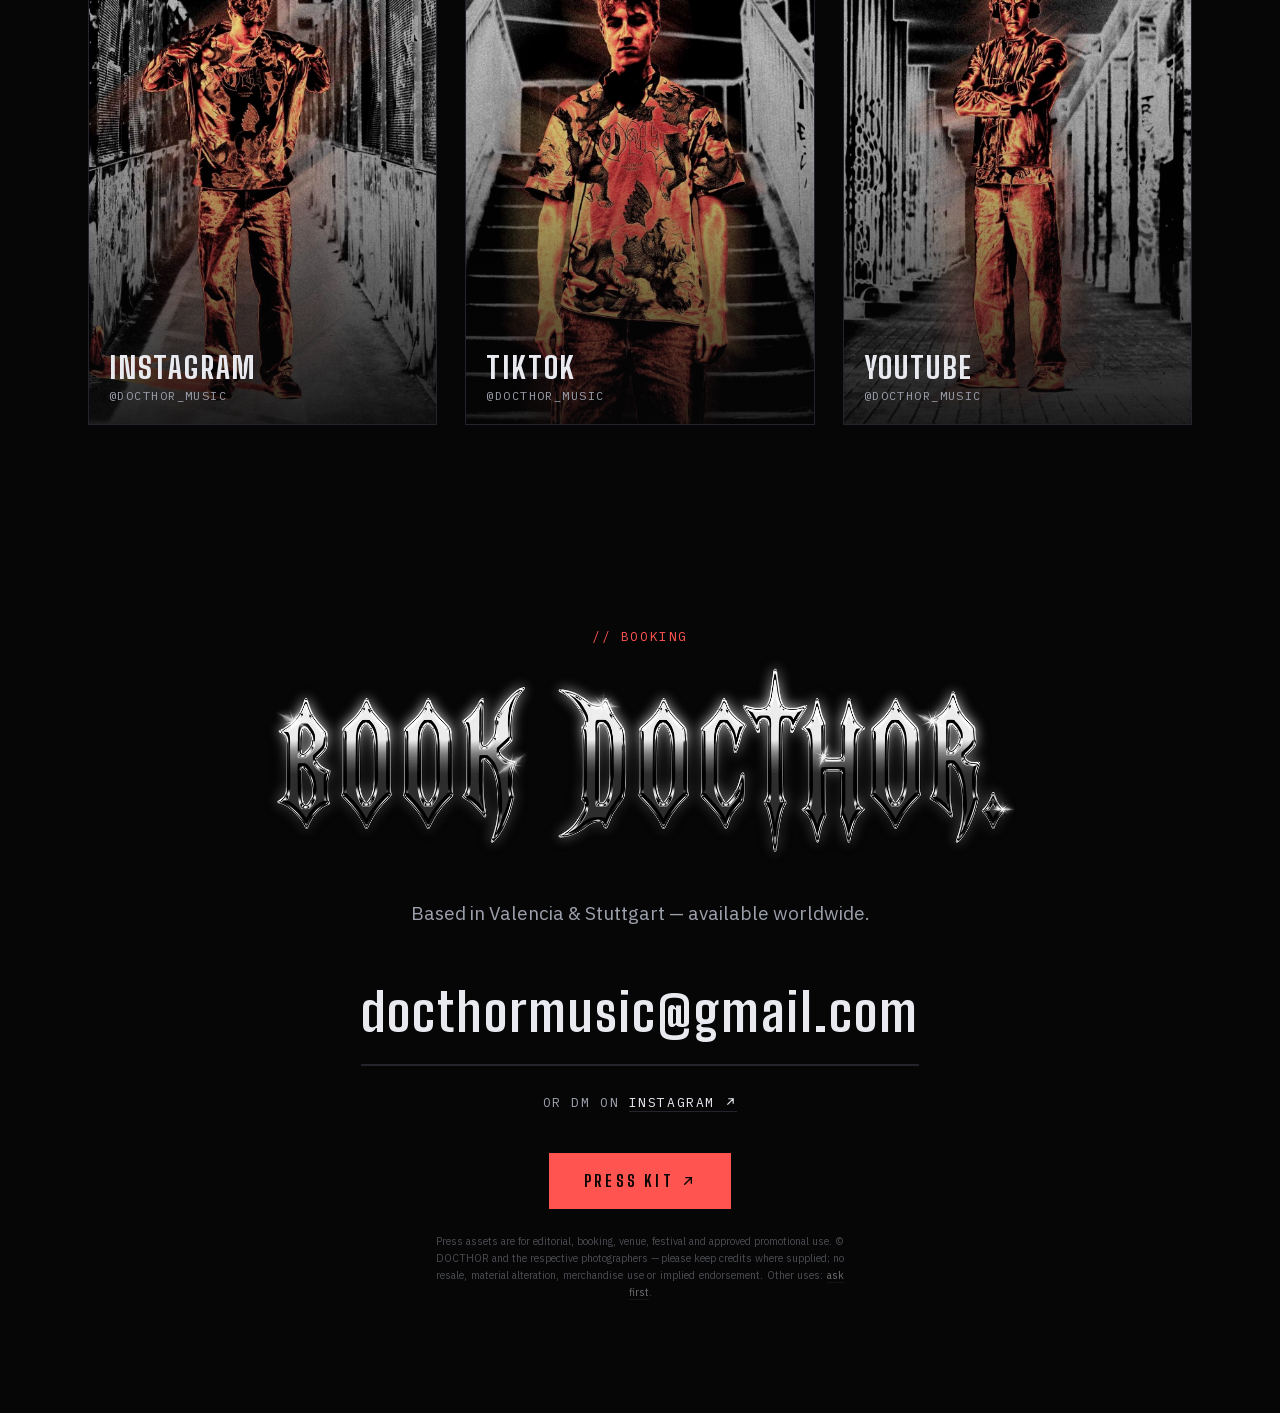
==== commit f9683bd5: "Phones: CLUB & FESTIVAL joins the cities row (flex order, DOM untouched) - .facts li:nth-child(5) or" ====
--- a/index.html
+++ b/index.html
@@ -42,7 +42,7 @@
   <link rel="preload" href="assets/fonts/ibm-plex-sans-400-latin.woff2" as="font" type="font/woff2" crossorigin>
   <link rel="stylesheet" href="css/fonts.css?v=1">
 
-  <link rel="stylesheet" href="css/style.css?v=52">
+  <link rel="stylesheet" href="css/style.css?v=53">
 
   <script defer src="js/vendor/gsap.min.js"></script>
   <script defer src="js/vendor/ScrollTrigger.min.js"></script>
--- a/css/style.css
+++ b/css/style.css
@@ -1518,6 +1518,9 @@
   /* tags keep the natural flex wrap (varied widths, like desktop) —
      nowrap just guards each tag to a single line */
   .facts { margin-top: 12px; gap: 8px; }
+  /* row shapes: CLUB & FESTIVAL pairs with the cities on row two,
+     INTERNATIONAL BOOKINGS closes alone (visual order only) */
+  .facts li:nth-child(5) { order: 1; }
   .facts li {
     padding: 7px 10px;
     font-size: 10px;
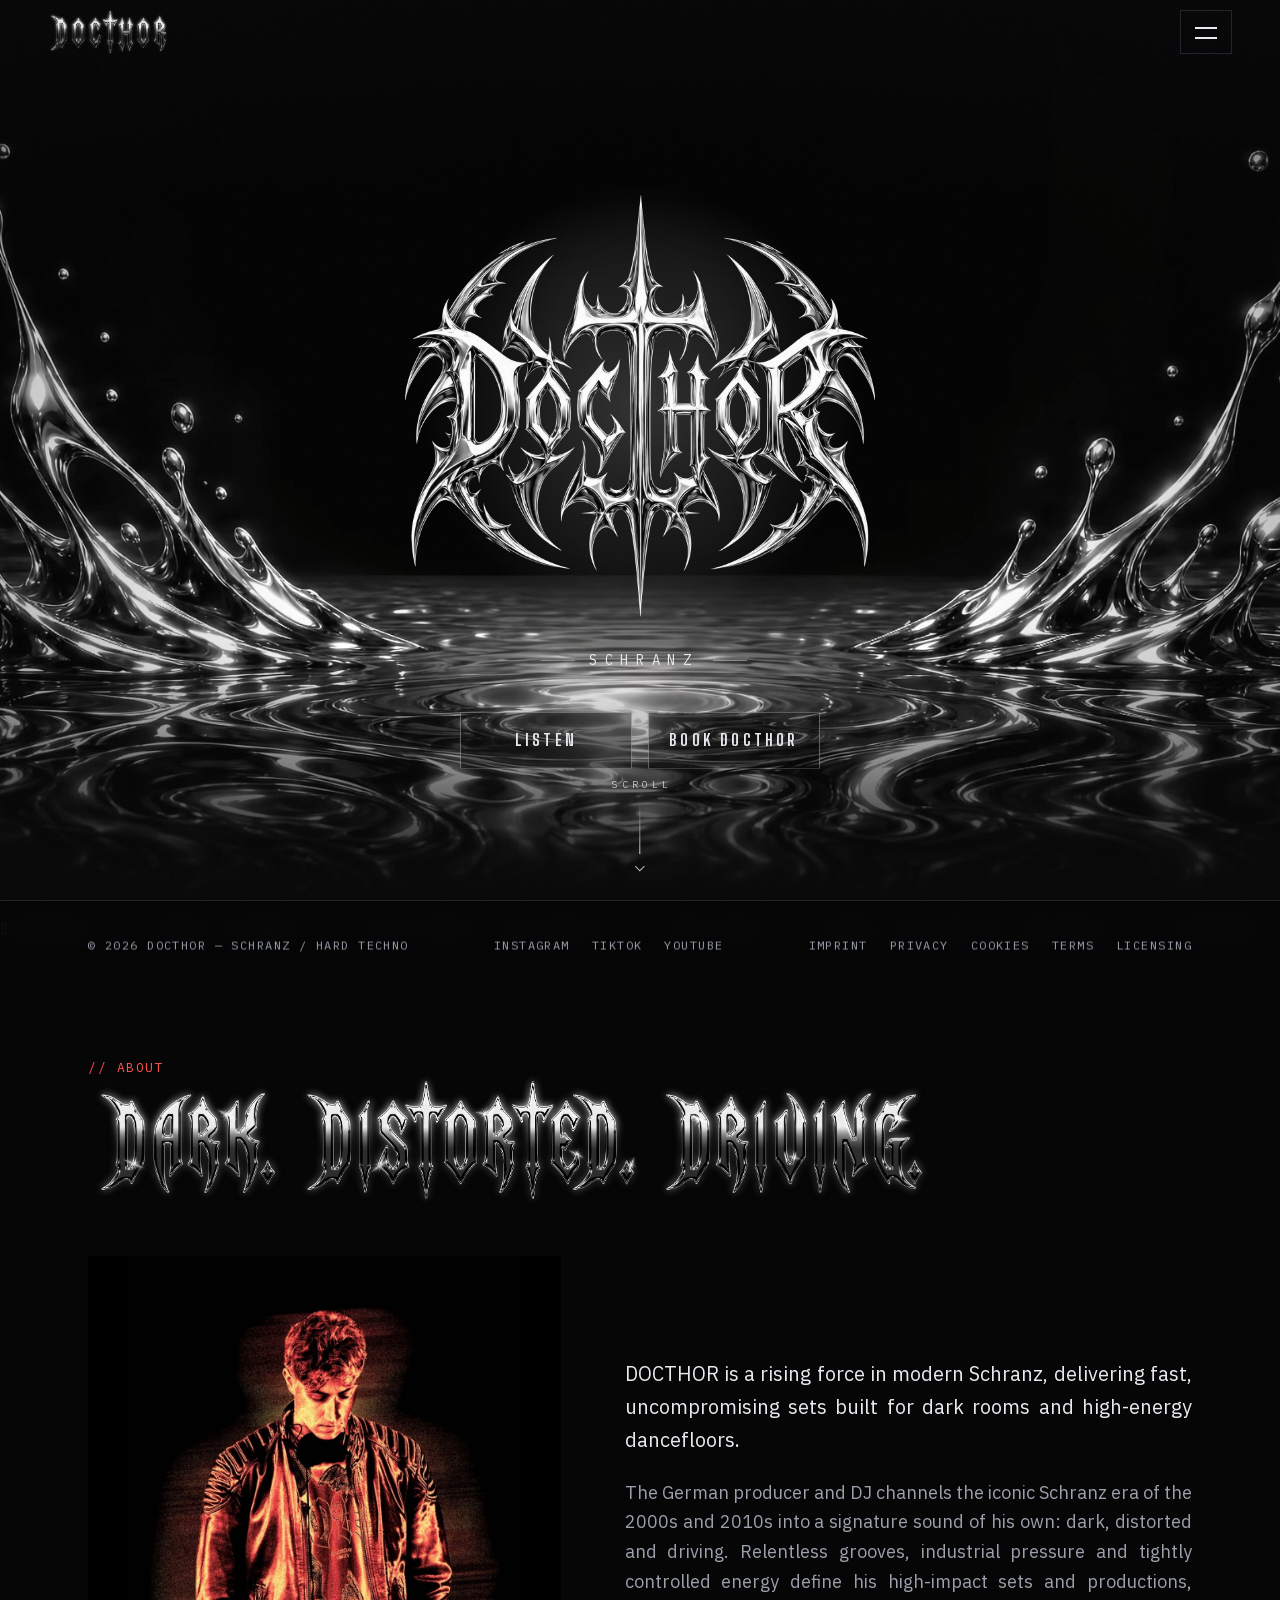
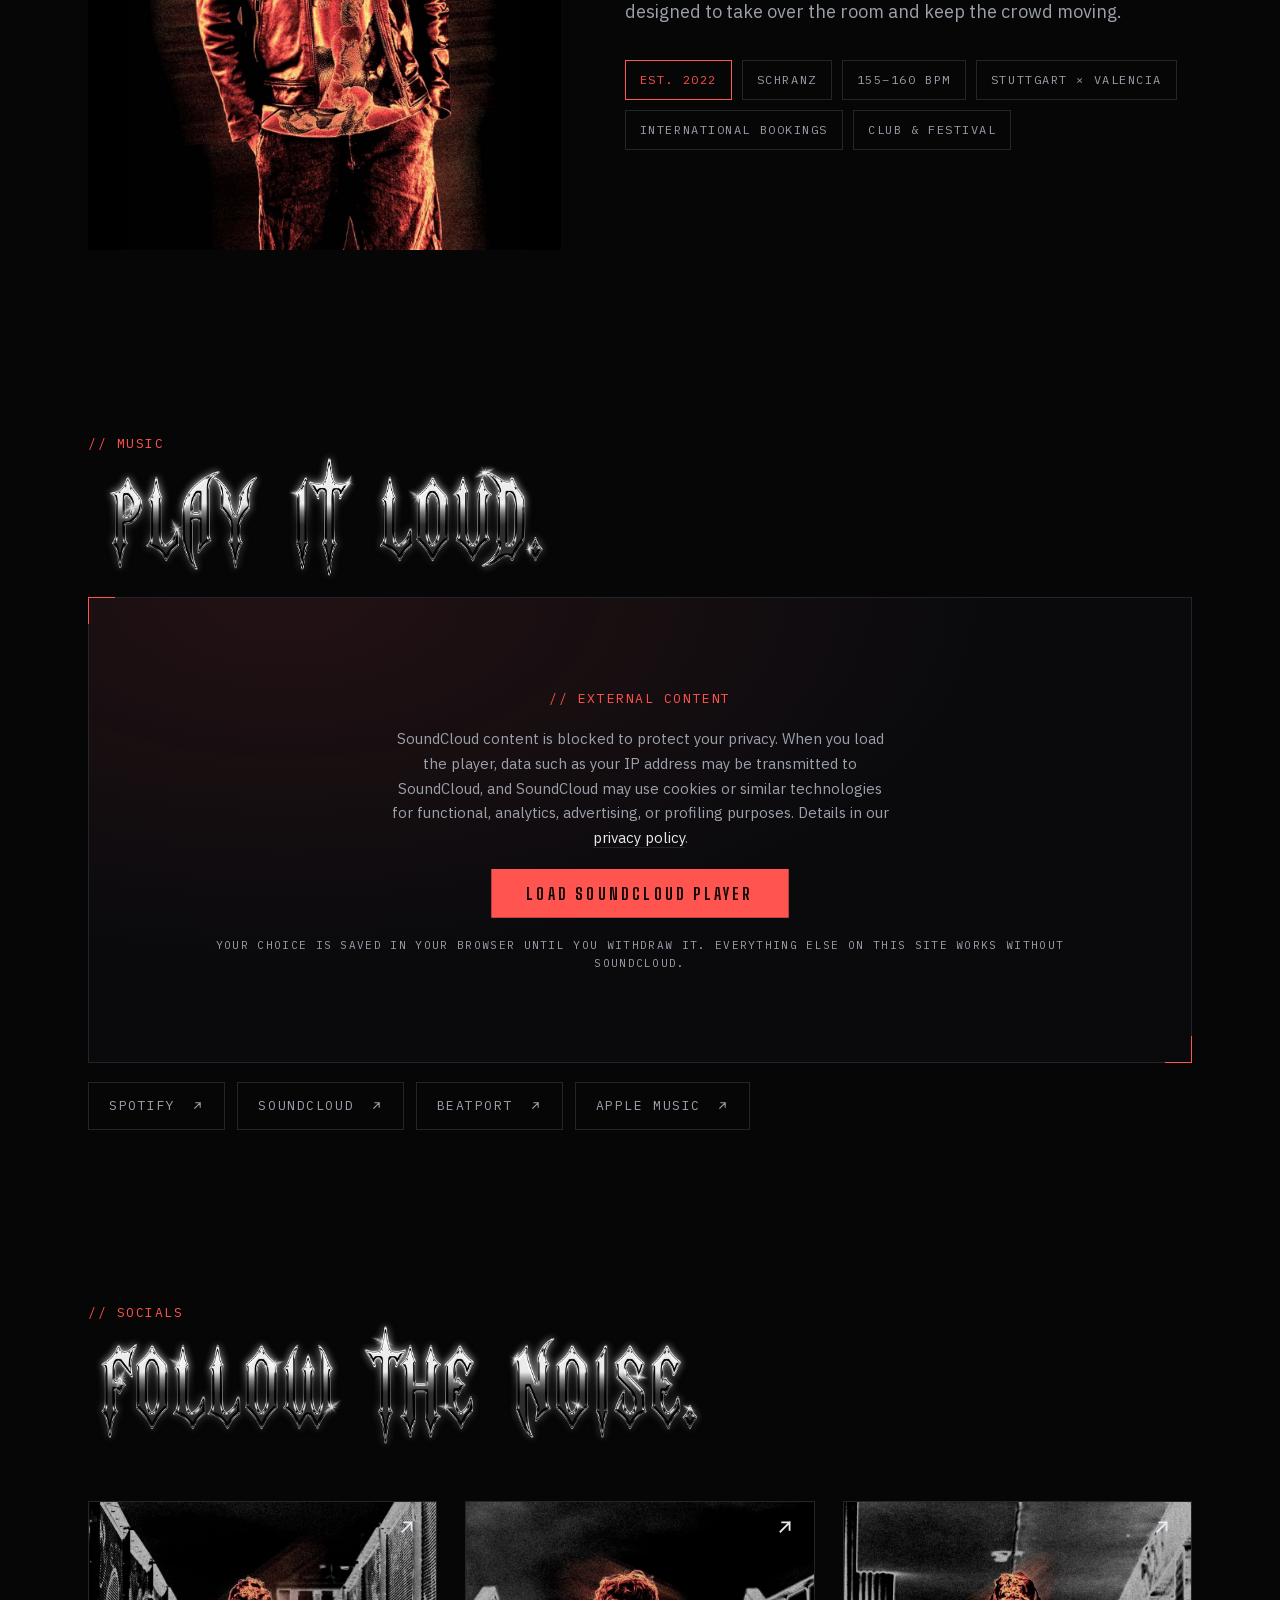
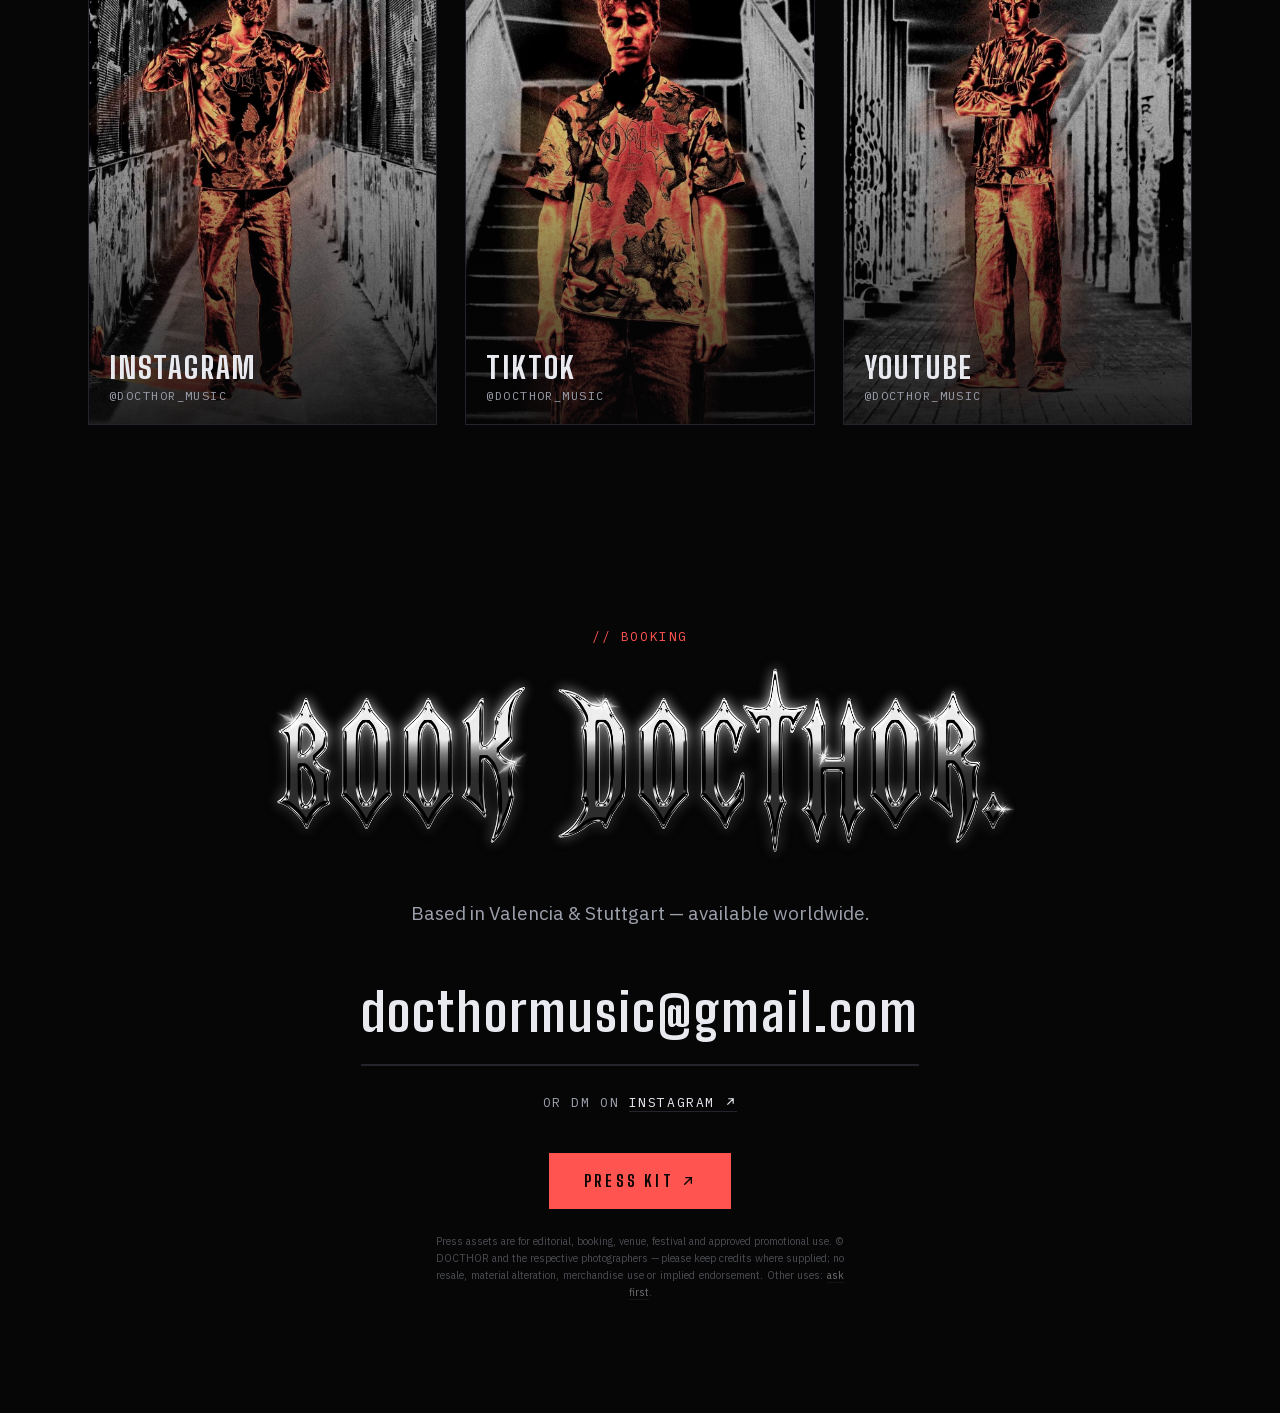
==== commit 9a927d85: "Update press-kit Dropbox link (refreshed rlkey/st share params)" ====
--- a/index.html
+++ b/index.html
@@ -333,7 +333,7 @@
         <p class="booking-alt mono" data-reveal>or DM on <a href="https://www.instagram.com/docthor_music/" target="_blank" rel="noopener">Instagram <span class="ic-arrow" aria-hidden="true"><svg viewBox="0 0 24 24" width="1em" height="1em" fill="none" stroke="currentColor" stroke-width="2" stroke-linecap="square" aria-hidden="true" focusable="false"><path d="M7 17 17 7M9 7h8v8"/></svg></span></a></p>
 
         <div class="booking-actions" data-reveal>
-          <a class="btn btn-solid" href="https://www.dropbox.com/scl/fo/qh7ij615wg2wcvoagdcyj/APp4K4UT-BctVEbFCAzNirA?rlkey=jkjapndp9phdptrgoepv6czzy&amp;st=axvg5w2c&amp;dl=0" target="_blank" rel="noopener">Press Kit <span class="ic-arrow" aria-hidden="true"><svg viewBox="0 0 24 24" width="1em" height="1em" fill="none" stroke="currentColor" stroke-width="2" stroke-linecap="square" aria-hidden="true" focusable="false"><path d="M7 17 17 7M9 7h8v8"/></svg></span></a>
+          <a class="btn btn-solid" href="https://www.dropbox.com/scl/fo/qh7ij615wg2wcvoagdcyj/APp4K4UT-BctVEbFCAzNirA?rlkey=v46qapb23k79mg3aa4h5zyrkj&amp;st=naehy4c7&amp;dl=0" target="_blank" rel="noopener">Press Kit <span class="ic-arrow" aria-hidden="true"><svg viewBox="0 0 24 24" width="1em" height="1em" fill="none" stroke="currentColor" stroke-width="2" stroke-linecap="square" aria-hidden="true" focusable="false"><path d="M7 17 17 7M9 7h8v8"/></svg></span></a>
         </div>
 
         <p class="press-note">Press assets are for editorial, booking, venue, festival and approved promotional use. © DOCTHOR and the respective photographers — please keep credits where supplied; no resale, material alteration, merchandise use or implied endorsement. Other uses: <a href="mailto:docthormusic@gmail.com?subject=Licensing%20request%20%E2%80%94%20DOCTHOR">ask first</a>.</p>
